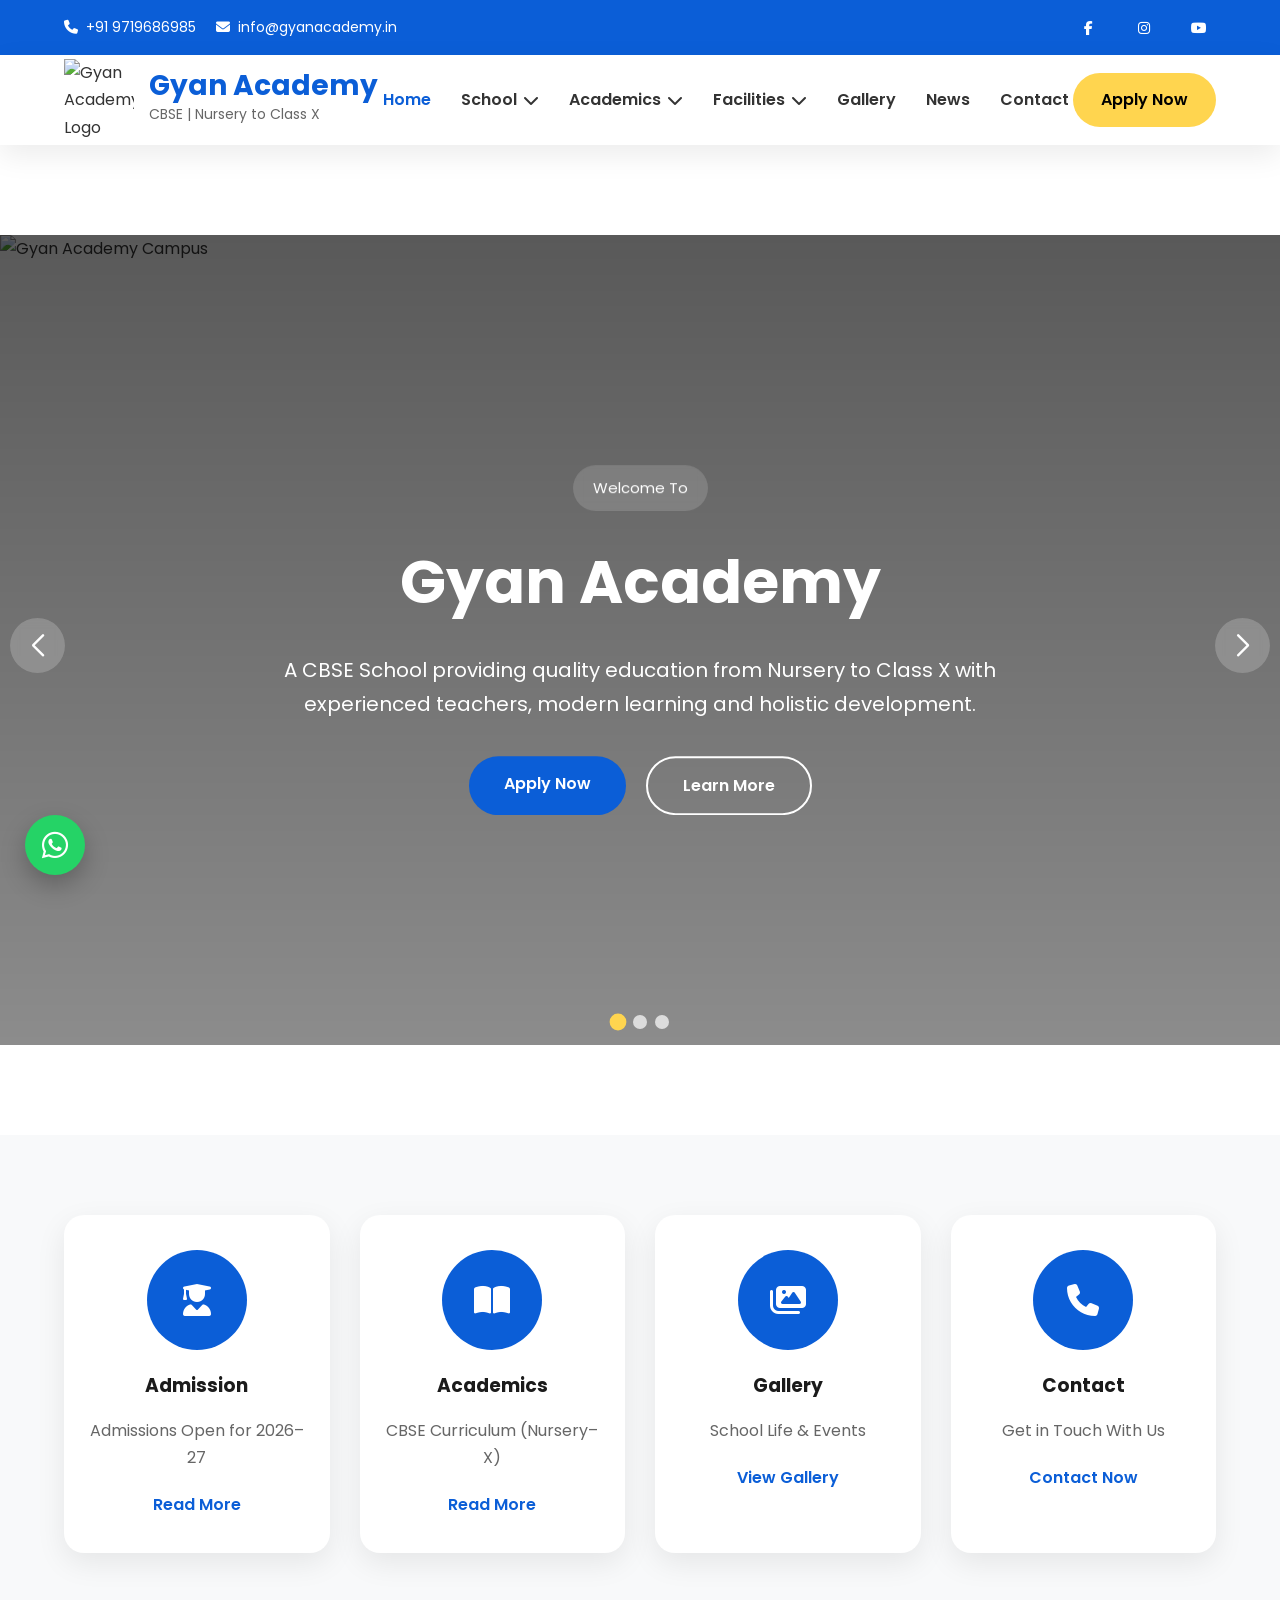
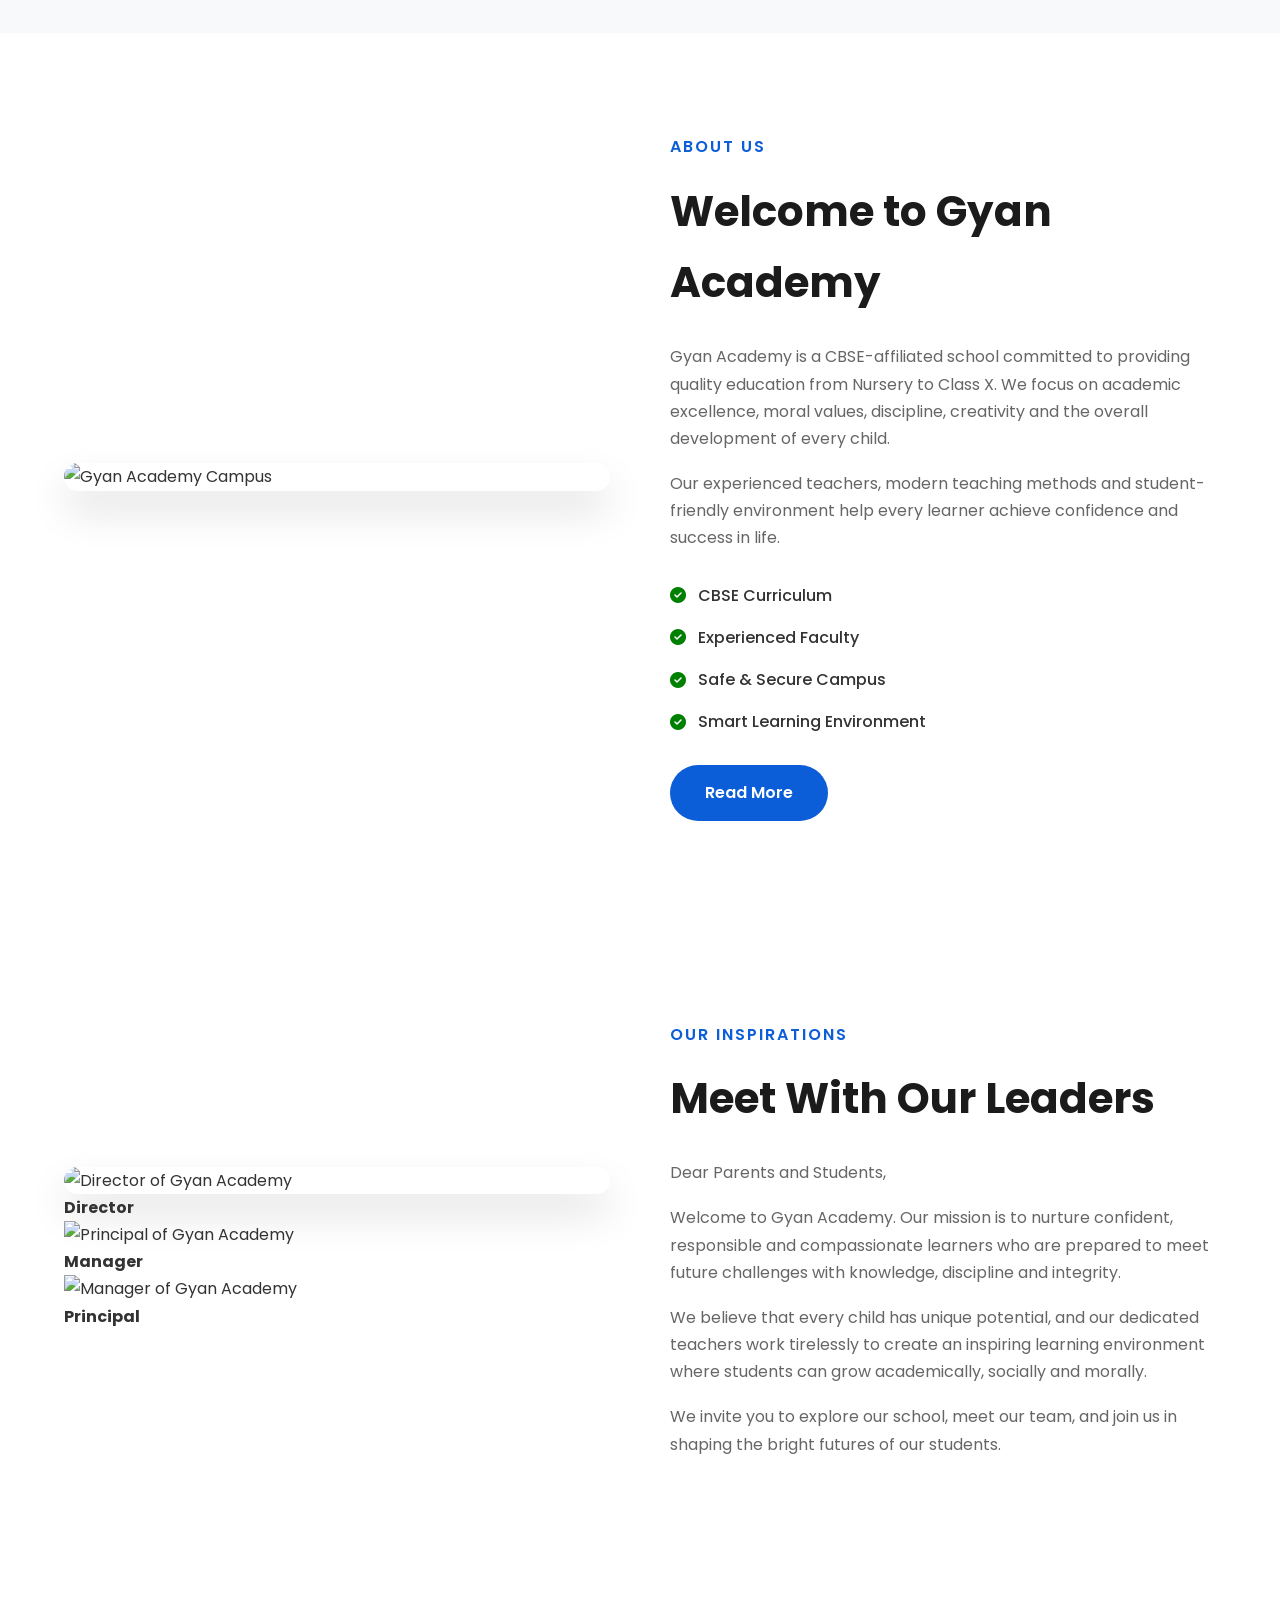
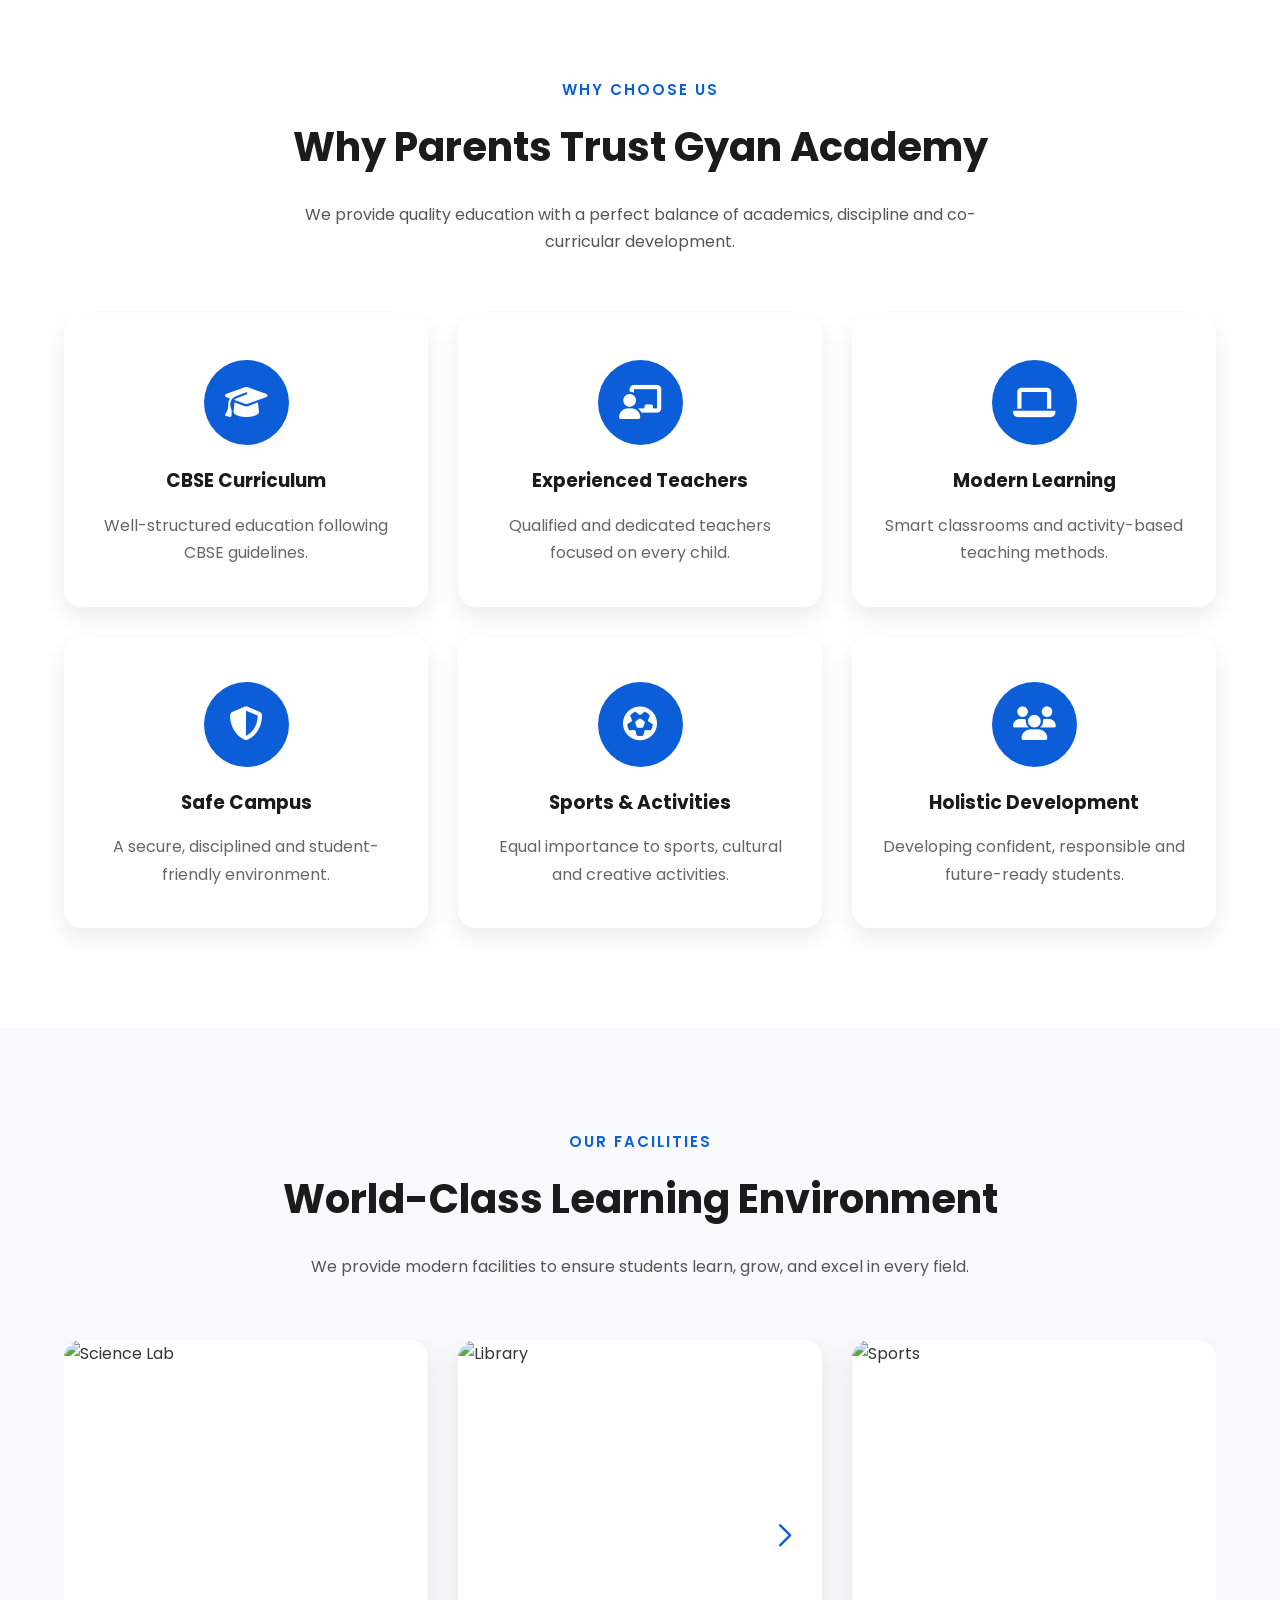
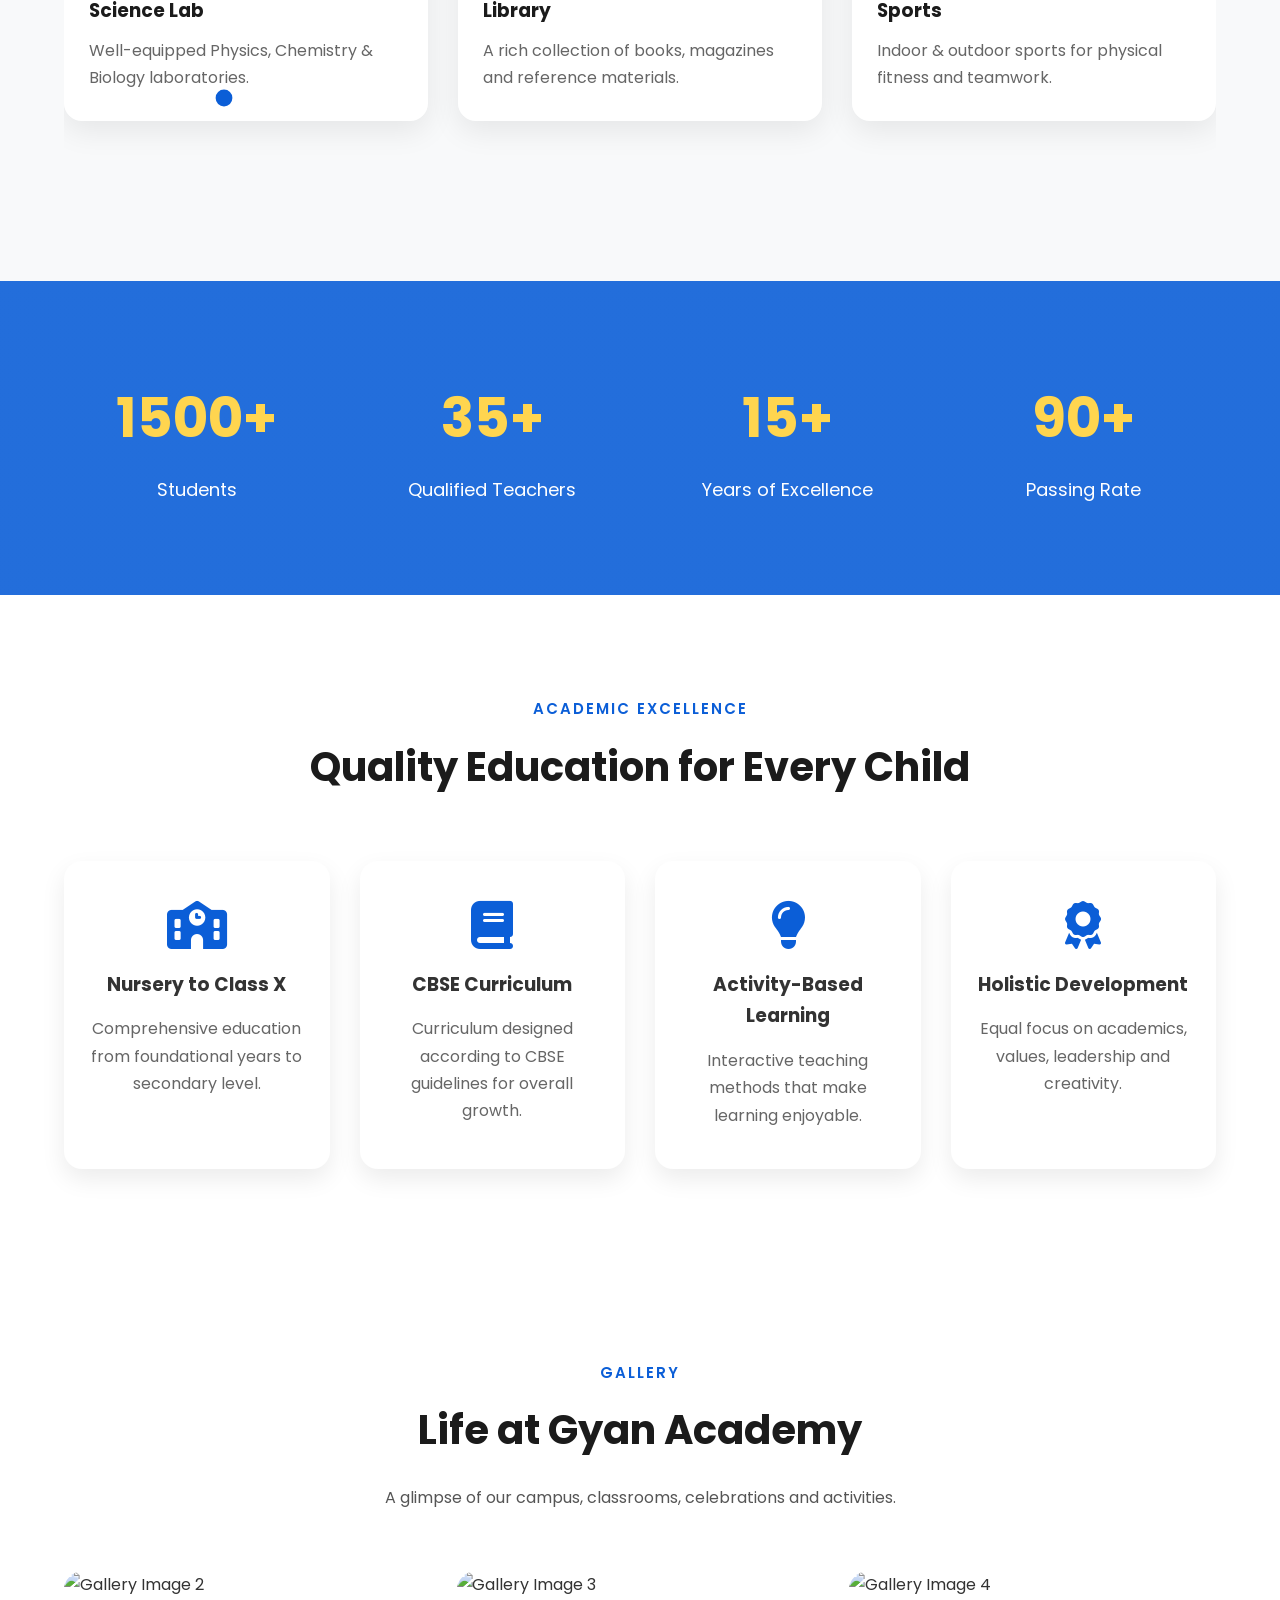
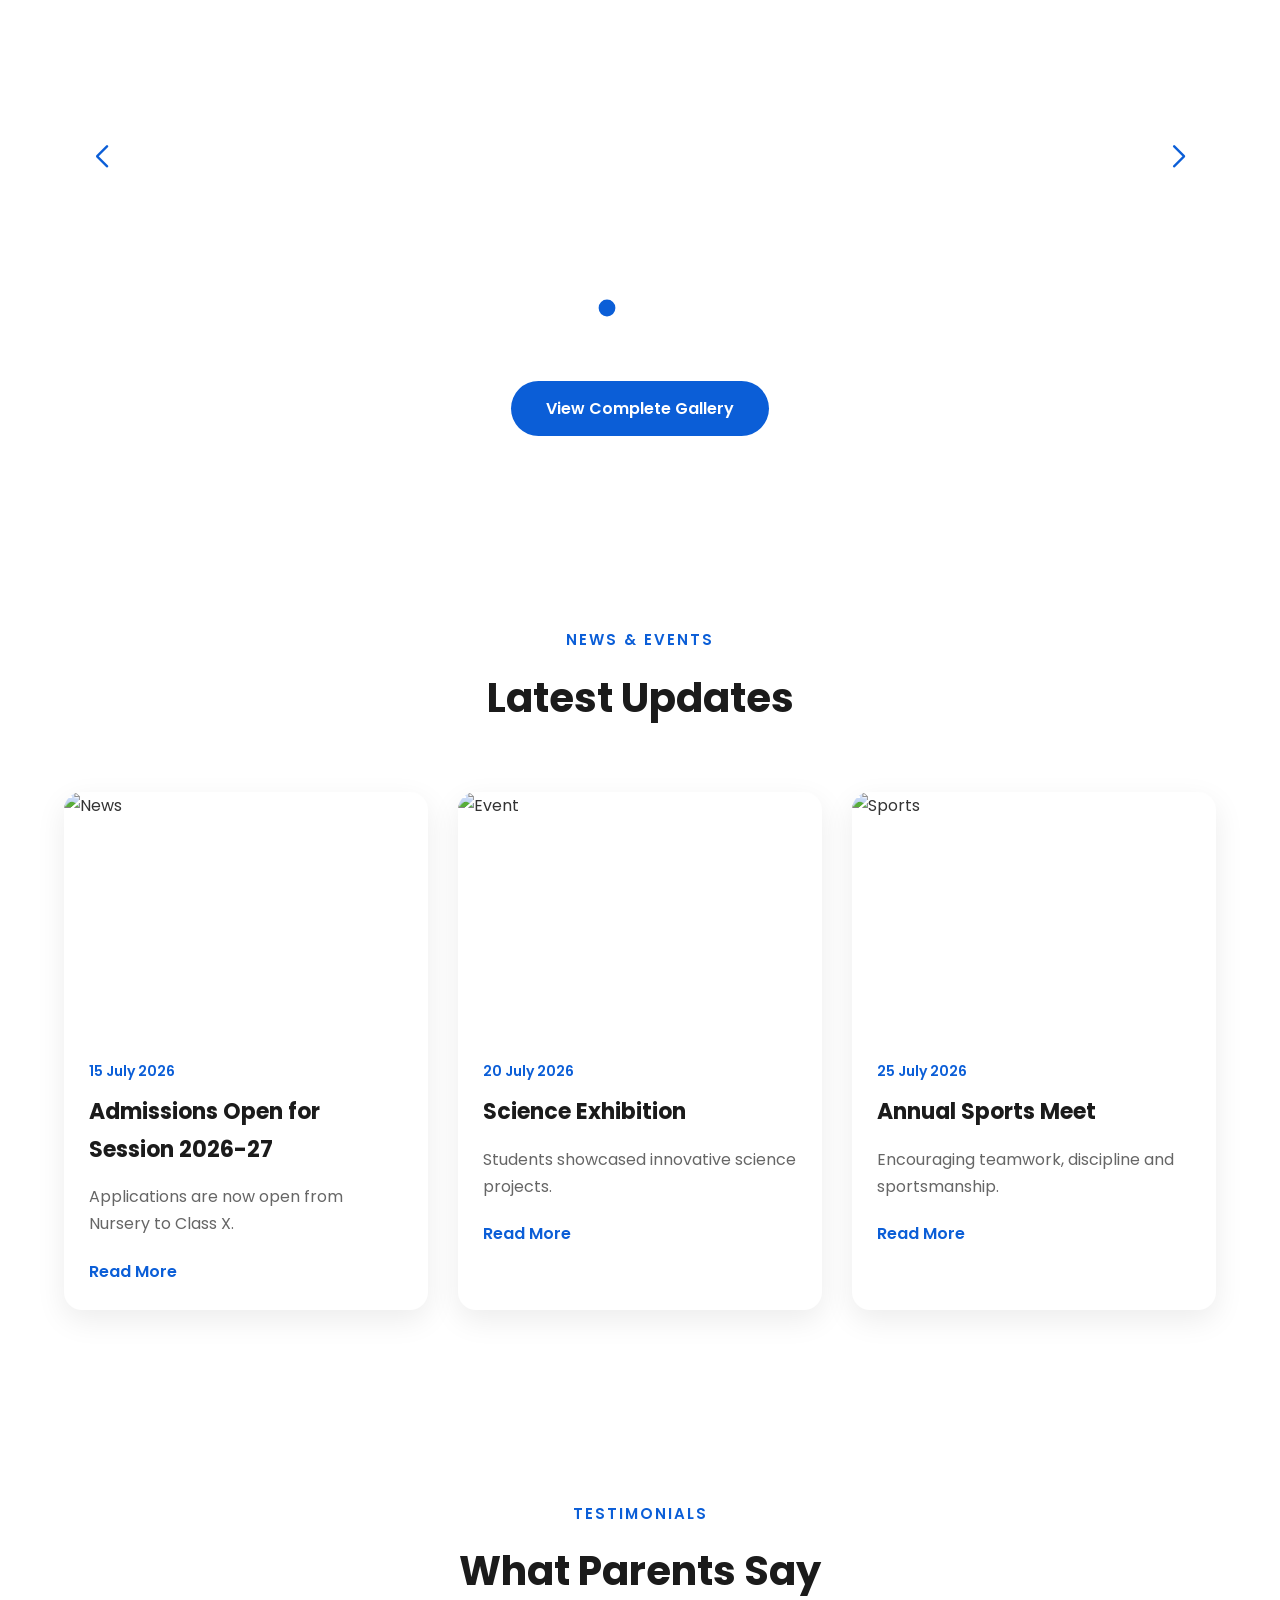
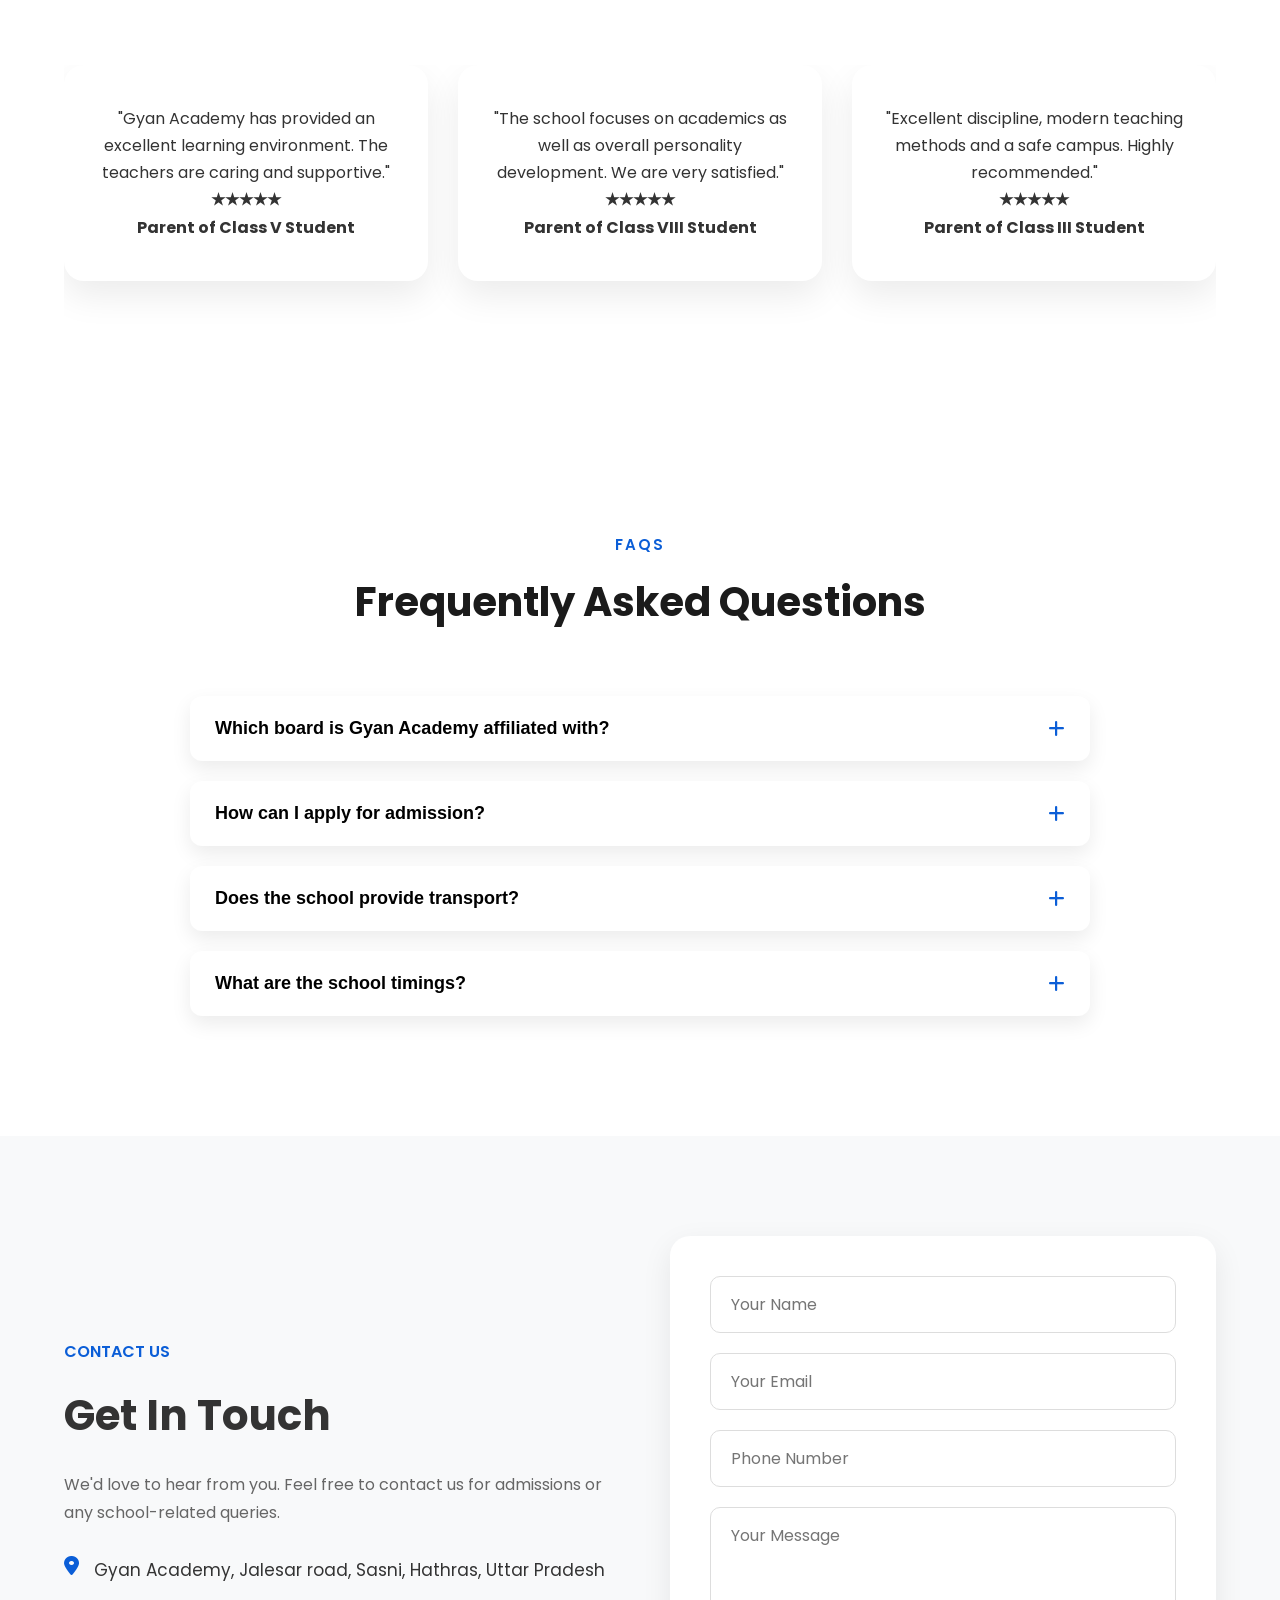
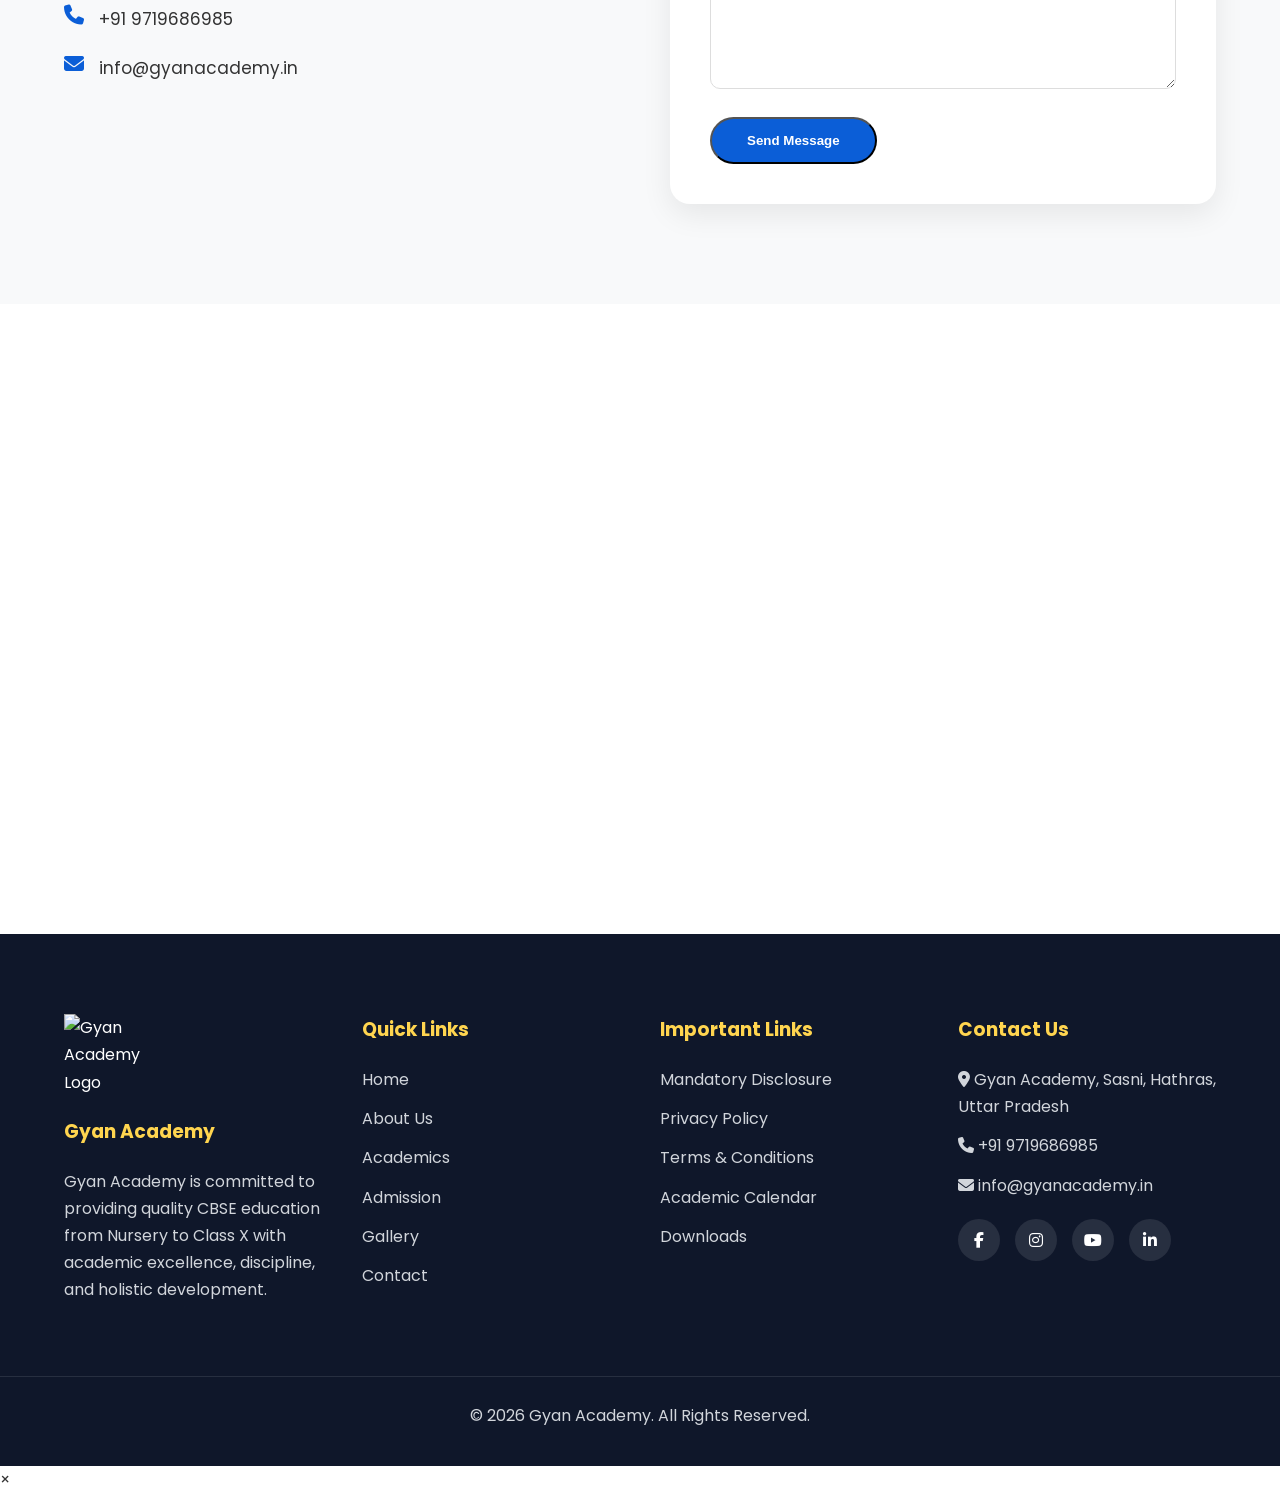
==== index.html @ e6a02c8e "Update index.html" ====
<!DOCTYPE html>
<html lang="en">

<head>
    <meta charset="UTF-8">
    <meta name="viewport" content="width=device-width, initial-scale=1.0">

    <title>Gyan Academy | CBSE School | Nursery to Class X</title>

    <meta name="description"
        content="Gyan Academy is a CBSE School offering quality education from Nursery to Class X with modern classrooms, experienced teachers, and holistic development.">

    <meta name="keywords"
        content="Gyan Academy, CBSE School, Nursery to X, School in Sasni, Best School">

    <link rel="icon" href="images/logo.png">

    <!-- Google Fonts -->
    <link href="https://fonts.googleapis.com/css2?family=Poppins:wght@300;400;500;600;700&display=swap"
        rel="stylesheet">

    <!-- Font Awesome -->
    <link rel="stylesheet"
        href="https://cdnjs.cloudflare.com/ajax/libs/font-awesome/6.7.2/css/all.min.css">

    <!-- Swiper -->
    <link rel="stylesheet"
        href="https://cdn.jsdelivr.net/npm/swiper@11/swiper-bundle.min.css">

    <!-- Main CSS -->
    <link rel="stylesheet" href="style.css">
</head>

<body>

    <!-- ================= TOP BAR ================= -->

    <div class="top-bar">

        <div class="container">

            <div class="top-left">

                <a href="tel:+919719686985">
                    <i class="fa-solid fa-phone"></i>
                    +91 9719686985
                </a>

                <a href="mailto:info@gyanacademy.in">
                    <i class="fa-solid fa-envelope"></i>
                    info@gyanacademy.in
                </a>

            </div>

            <div class="top-right">

                <a href="#"><i class="fab fa-facebook-f"></i></a>

                <a href="#"><i class="fab fa-instagram"></i></a>

                <a href="#"><i class="fab fa-youtube"></i></a>

            </div>

        </div>

    </div>

    <!-- ================= HEADER ================= -->

    <header class="header">

        <div class="container">

            <!-- Logo -->

            <a href="index.html" class="logo">

                <img src="images/logo.png" alt="Gyan Academy Logo">

                <div class="logo-text">

                    <h2>Gyan Academy</h2>

                    <span>CBSE | Nursery to Class X</span>

                </div>

            </a>

            <!-- Navigation -->

            <nav class="navbar">

                <ul class="nav-menu">

                    <li><a href="index.html" class="active">Home</a></li>

                    <li class="dropdown">

                        <a href="#">
                            School
                            <i class="fa-solid fa-chevron-down"></i>
                        </a>

                        <ul class="dropdown-menu">

                            <li><a href="school.html">About Us</a></li>

                            <li><a href="school.html#vision">Vision & Mission</a></li>

                            <li><a href="school.html#principal">Principal's Message</a></li>

                            <li><a href="school.html#mandatory">Mandatory Disclosure</a></li>

                        </ul>

                    </li>

                    <li class="dropdown">

                        <a href="#">
                            Academics
                            <i class="fa-solid fa-chevron-down"></i>
                        </a>

                        <ul class="dropdown-menu">

                            <li><a href="academics.html">Curriculum</a></li>

                            <li><a href="academics.html#classes">Classes</a></li>

                            <li><a href="academics.html#calendar">Academic Calendar</a></li>

                            <li><a href="academics.html#exam">Examinations</a></li>

                        </ul>

                    </li>

                    <li class="dropdown">

                        <a href="#">
                            Facilities
                            <i class="fa-solid fa-chevron-down"></i>
                        </a>

                        <ul class="dropdown-menu">

                            <li><a href="facilities.html#infrastructure">Infrastructure</a></li>

                            <li><a href="facilities.html#sports">Sports & Activities</a></li>

                            <li><a href="facilities.html#transport">Transport</a></li>

                            <li><a href="facilities.html#safety">Safety & Security</a></li>

                        </ul>

                    </li>

                    <li><a href="gallery.html">Gallery</a></li>

                    <li><a href="index.html#news">News</a></li>

                    <li><a href="contact.html">Contact</a></li>

                </ul>

            </nav>

            <!-- Right Side -->

            <div class="header-right">

                <a href="admission.html#admission-form" class="apply-btn">
                    Apply Now
                </a>

                <button class="menu-toggle">

                    <i class="fa-solid fa-bars"></i>

                </button>


        </div>

    </header>

    <!-- Mobile Menu starts in Part 2 -->
         <!-- ================= MOBILE MENU ================= -->

    <div class="mobile-menu">

        <ul>

            <li><a href="index.html">Home</a></li>

            <li class="mobile-dropdown">

                <button class="mobile-dropdown-btn">
                    School
                    <i class="fa-solid fa-chevron-down"></i>
                </button>

                <ul class="mobile-submenu">

                    <li><a href="school.html">About Us</a></li>

                    <li><a href="school.html#vision">Vision & Mission</a></li>

                    <li><a href="school.html#principal">Principal's Message</a></li>

                    <li><a href="school.html#mandatory">Mandatory Disclosure</a></li>

                </ul>

            </li>

            <li class="mobile-dropdown">

                <button class="mobile-dropdown-btn">
                    Academics
                    <i class="fa-solid fa-chevron-down"></i>
                </button>

                <ul class="mobile-submenu">

                    <li><a href="academics.html">Curriculum</a></li>

                    <li><a href="academics.html#classes">Classes</a></li>

                    <li><a href="academics.html#calendar">Academic Calendar</a></li>

                    <li><a href="academics.html#exam">Examinations</a></li>

                </ul>

            </li>

            <li class="mobile-dropdown">

                        <button class="mobile-dropdown-btn">
                            Facilities
                            <i class="fa-solid fa-chevron-down"></i>
                        </button>

                        <ul class="mobile-submenu">

                            <li><a href="facilities.html#infrastructure">Infrastructure</a></li>

                            <li><a href="facilities.html#sports">Sports & Activities</a></li>

                            <li><a href="facilities.html#transport">Transport</a></li>

                            <li><a href="facilities.html#safety">Safety & Security</a></li>

                        </ul>

                    </li>

            <li><a href="gallery.html">Gallery</a></li>

            <li><a href="index.html#news">News & Events</a></li>

            <li><a href="contact.html">Contact</a></li>

            <li>
                <a href="admission.html#admission-form" class="mobile-apply-btn">
                    Apply Now
                </a>
            </li>

        </ul>

    </div>

    <!-- ================= HERO SECTION ================= -->

    <section class="hero">

        <div class="swiper heroSwiper">

            <div class="swiper-wrapper">

                <!-- Slide 1 -->

                <div class="swiper-slide">

                    <img src="images/facility4.jpg" alt="Gyan Academy Campus">

                    <div class="hero-overlay"></div>

                    <div class="hero-content">

                        <span>Welcome To</span>

                        <h1>Gyan Academy</h1>

                        <p>
                            A CBSE School providing quality education from
                            Nursery to Class X with experienced teachers,
                            modern learning and holistic development.
                        </p>

                        <div class="hero-buttons">

                            <a href="admission.html#admission-form" class="btn">
                                Apply Now
                            </a>

                            <a href="school.html" class="btn btn-outline">
                                Learn More
                            </a>

                        </div>

                    </div>

                </div>

                <!-- Slide 2 -->

                <div class="swiper-slide">

                    <img src="images/image11.jpg" alt="Students">

                    <div class="hero-overlay"></div>

                    <div class="hero-content">

                        <span>Admissions Open</span>

                        <h1>Nursery to Class X</h1>

                        <p>
                            Inspiring young minds through innovation,
                            discipline, creativity and academic excellence.
                        </p>

                        <div class="hero-buttons">

                            <a href="admission.html#admission-form" class="btn">
                                Apply Online
                            </a>

                            <a href="contact.html" class="btn btn-outline">
                                Contact Us
                            </a>

                        </div>

                    </div>

                </div>

                <!-- Slide 3 -->

                <div class="swiper-slide">

                    <img src="images/image25.jpg" alt="School Activities">

                    <div class="hero-overlay"></div>

                    <div class="hero-content">

                        <span>Building Bright Futures</span>

                        <h1>Learn • Grow • Achieve</h1>

                        <p>
                            Preparing students with knowledge, confidence,
                            discipline and leadership for tomorrow.
                        </p>

                        <div class="hero-buttons">

                            <a href="gallery.html" class="btn">
                                View Gallery
                            </a>

                            <a href="academics.html" class="btn btn-outline">
                                Academics
                            </a>

                        </div>

                    </div>

                </div>

            </div>

            <div class="swiper-pagination"></div>

            <div class="swiper-button-next"></div>

            <div class="swiper-button-prev"></div>

        </div>
        
        <div class="scroll-indicator">

        <span></span>

        </div>


    </section>

    <!-- ================= QUICK LINKS ================= -->

    <section class="quick-links">

        <div class="container">

            <div class="quick-card">

                <i class="fa-solid fa-user-graduate"></i>

                <h3>Admission</h3>

                <p>Admissions Open for 2026–27</p>

                <a href="admission.html">Read More</a>

            </div>

            <div class="quick-card">

                <i class="fa-solid fa-book-open"></i>

                <h3>Academics</h3>

                <p>CBSE Curriculum (Nursery–X)</p>

                <a href="academics.html">Read More</a>

            </div>

            <div class="quick-card">

                <i class="fa-solid fa-images"></i>

                <h3>Gallery</h3>

                <p>School Life & Events</p>

                <a href="gallery.html">View Gallery</a>

            </div>

            <div class="quick-card">

                <i class="fa-solid fa-phone"></i>

                <h3>Contact</h3>

                <p>Get in Touch With Us</p>

                <a href="contact.html">Contact Now</a>

            </div>

        </div>

    </section>

        <!-- ================= ABOUT GYAN ACADEMY ================= -->

    <section class="about-section">

        <div class="container">

            <div class="about-image">

                <img src="images/image3.jpg" alt="Gyan Academy Campus">

            </div>

            <div class="about-content">

                <span class="section-subtitle">About Us</span>

                <h2>Welcome to Gyan Academy</h2>

                <p>
                    Gyan Academy is a CBSE-affiliated school committed to providing
                    quality education from Nursery to Class X. We focus on academic
                    excellence, moral values, discipline, creativity and the overall
                    development of every child.
                </p>

                <p>
                    Our experienced teachers, modern teaching methods and student-friendly
                    environment help every learner achieve confidence and success in life.
                </p>

                <ul class="about-list">

                    <li><i class="fa-solid fa-circle-check"></i> CBSE Curriculum</li>

                    <li><i class="fa-solid fa-circle-check"></i> Experienced Faculty</li>

                    <li><i class="fa-solid fa-circle-check"></i> Safe & Secure Campus</li>

                    <li><i class="fa-solid fa-circle-check"></i> Smart Learning Environment</li>

                </ul>

                <a href="about.html" class="btn">
                    Read More
                </a>

            </div>

        </div>

    </section>


    <!-- ================= DIRECTOR'S MESSAGE ================= -->

    <section class="inspirations-section">

        <div class="container">

            <div class="inspirations-grid">

            <div class="inspirations-image">

                <img src="images/staff/director.jpg" alt="Director of Gyan Academy">
                <strong>Director</strong>
            </div>

            <div class="manager-image">
                <img src="images/staff/principal.jpg" alt="Principal of Gyan Academy">
            <strong>Manager</strong>
            </div>

            <div class="principal-image">
                <img src="images/staff/manager.jpg" alt="Manager of Gyan Academy">
            <strong>Principal</strong>
            </div>
            </div>

            <div class="inspirations-content">

                <span class="section-subtitle">
                    Our Inspirations
                </span>

                <h2>Meet With Our Leaders</h2>

                <p>
                    Dear Parents and Students,
                </p>

                <p>
                    Welcome to Gyan Academy. Our mission is to nurture confident,
                    responsible and compassionate learners who are prepared to meet
                    future challenges with knowledge, discipline and integrity.
                </p>

                <p>
                    We believe that every child has unique potential, and our dedicated
                    teachers work tirelessly to create an inspiring learning environment
                    where students can grow academically, socially and morally.
                </p>

                <p>
                    We invite you to explore our school, meet our team, and join us in
                    shaping the bright futures of our students.
                </p>

                
            </div>

        </div>

    </section>


    <!-- ================= WHY CHOOSE US ================= -->

    <section class="why-section">

        <div class="container">

            <div class="section-title">

                <span>Why Choose Us</span>

                <h2>Why Parents Trust Gyan Academy</h2>

                <p>
                    We provide quality education with a perfect balance of academics,
                    discipline and co-curricular development.
                </p>

            </div>

            <div class="why-grid">

                <div class="why-card">

                    <i class="fa-solid fa-graduation-cap"></i>

                    <h3>CBSE Curriculum</h3>

                    <p>
                        Well-structured education following CBSE guidelines.
                    </p>

                </div>

                <div class="why-card">

                    <i class="fa-solid fa-chalkboard-user"></i>

                    <h3>Experienced Teachers</h3>

                    <p>
                        Qualified and dedicated teachers focused on every child.
                    </p>

                </div>

                <div class="why-card">

                    <i class="fa-solid fa-laptop"></i>

                    <h3>Modern Learning</h3>

                    <p>
                        Smart classrooms and activity-based teaching methods.
                    </p>

                </div>

                <div class="why-card">

                    <i class="fa-solid fa-shield-halved"></i>

                    <h3>Safe Campus</h3>

                    <p>
                        A secure, disciplined and student-friendly environment.
                    </p>

                </div>

                <div class="why-card">

                    <i class="fa-solid fa-futbol"></i>

                    <h3>Sports & Activities</h3>

                    <p>
                        Equal importance to sports, cultural and creative activities.
                    </p>

                </div>

                <div class="why-card">

                    <i class="fa-solid fa-users"></i>

                    <h3>Holistic Development</h3>

                    <p>
                        Developing confident, responsible and future-ready students.
                    </p>

                </div>

            </div>

        </div>

    </section>

    <!-- ================= OUR FACILITIES ================= -->

<section class="facilities" id="facilities">

    <div class="container">

        <div class="section-title">

            <span>Our Facilities</span>

            <h2>World-Class Learning Environment</h2>

            <p>
                We provide modern facilities to ensure students learn, grow,
                and excel in every field.
            </p>

        </div>

        <div class="swiper facilitiesSwiper">
            <div class="swiper-wrapper">

            <div class="swiper-slide">

            <div class="facility-card">

                <img src="images/computer-lab.png" alt="Computer Lab">

                <h3>Computer Lab</h3>

                <p>Modern computer lab with internet-enabled systems.</p>
            </div>

            </div>

            <div class="swiper-slide">

            <div class="facility-card">

                <img src="images/campus2.jpg" alt="Science Lab">

                <h3>Science Lab</h3>

                <p>Well-equipped Physics, Chemistry & Biology laboratories.</p>
            </div>

            </div>

            <div class="swiper-slide">

            <div class="facility-card">

                <img src="images/library.png" alt="Library">

                <h3>Library</h3>

                <p>A rich collection of books, magazines and reference materials.</p>

            </div>

            </div>

            <div class="swiper-slide">

            <div class="facility-card">

                <img src="images/image13.jpg" alt="Sports">

                <h3>Sports</h3>

                <p>Indoor & outdoor sports for physical fitness and teamwork.</p>
            </div>

            </div>

            <div class="swiper-slide">

            <div class="facility-card">

                <img src="images/transport.jpg" alt="Transport">

                <h3>Transport</h3>

                <p>Safe and reliable transport facility for students.</p>
            </div>

            </div>

    <div class="swiper-pagination"></div>

    <div class="swiper-button-next"></div>

    <div class="swiper-button-prev"></div>

  </div>

        </div>

    </div>

</section>


<!-- ================= ACHIEVEMENTS ================= -->

<section class="counter-section">

    <div class="container">

        <div class="counter-box">

            <h2 class="counter" data-target="1500">1500</h2>

            <p>Students</p>

        </div>

        <div class="counter-box">

            <h2 class="counter" data-target="35">35</h2>

            <p>Qualified Teachers</p>

        </div>

        <div class="counter-box">

            <h2 class="counter" data-target="15">15</h2>

            <p>Years of Excellence</p>

        </div>

        <div class="counter-box">

            <h2 class="counter" data-target="90">90</h2>

            <p>Passing Rate</p>

        </div>

    </div>

</section>


<!-- ================= ACADEMIC EXCELLENCE ================= -->

<section class="academics-home">

    <div class="container">

        <div class="section-title">

            <span>Academic Excellence</span>

            <h2>Quality Education for Every Child</h2>

        </div>

        <div class="academic-grid">

            <div class="academic-card">

                <i class="fa-solid fa-school"></i>

                <h3>Nursery to Class X</h3>

                <p>
                    Comprehensive education from foundational years to secondary level.
                </p>

            </div>

            <div class="academic-card">

                <i class="fa-solid fa-book"></i>

                <h3>CBSE Curriculum</h3>

                <p>
                    Curriculum designed according to CBSE guidelines for overall growth.
                </p>

            </div>

            <div class="academic-card">

                <i class="fa-solid fa-lightbulb"></i>

                <h3>Activity-Based Learning</h3>

                <p>
                    Interactive teaching methods that make learning enjoyable.
                </p>

            </div>

            <div class="academic-card">

                <i class="fa-solid fa-award"></i>

                <h3>Holistic Development</h3>

                <p>
                    Equal focus on academics, values, leadership and creativity.
                </p>

            </div>

        </div>

    </div>

</section>

<!-- ================= GALLERY ================= -->

<section class="gallery-section">

    <div class="container">

        <div class="section-title">

            <span>Gallery</span>

            <h2>Life at Gyan Academy</h2>

            <p>
                A glimpse of our campus, classrooms, celebrations and activities.
            </p>

        </div>

        <div class="swiper gallerySwiper">

        <div class="swiper-wrapper">

            <div class="swiper-slide">
            <div class="gallery-item">
                <img src="images/gallery1.jpg" alt="Gallery Image 1">
            </div>
            </div>

            <div class="swiper-slide">
            <div class="gallery-item">
                <img src="images/event1.jpg" alt="Gallery Image 2">
            </div>
            </div>

            <div class="swiper-slide">
            <div class="gallery-item">
                <img src="images/image28.jpg" alt="Gallery Image 3">
            </div>
            </div>

            <div class="swiper-slide">
            <div class="gallery-item">
                <img src="images/sports2.jpg" alt="Gallery Image 4">
            </div>
            </div>

            <div class="swiper-slide">
            <div class="gallery-item">
                <img src="images/trip4.jpg" alt="Gallery Image 5">
            </div>
            </div>

            <div class="swiper-slide">
            <div class="gallery-item">
                <img src="images/campus1.jpg" alt="Gallery Image 6">
            </div>
            </div>

        </div>

        <div class="swiper-pagination"></div>

        <div class="swiper-button-next"></div>

        <div class="swiper-button-prev"></div>

        </div>

        <div class="section-btn">

            <a href="gallery.html" class="btn">
                View Complete Gallery
            </a>

        </div>

    </div>

</section>


<!-- ================= NEWS & EVENTS ================= -->

<section class="news-section">

    <div class="container">

        <div class="section-title">

            <span>News & Events</span>

            <h2>Latest Updates</h2>

        </div>

        <div class="news-grid">

            <div class="news-card">

                <img src="images/news/news1.jpg" alt="News">

                <div class="news-content">

                    <span>15 July 2026</span>

                    <h3>Admissions Open for Session 2026-27</h3>

                    <p>
                        Applications are now open from Nursery to Class X.
                    </p>

                    <a href="news.html">Read More</a>

                </div>

            </div>

            <div class="news-card">

                <img src="images/news/news2.jpg" alt="Event">

                <div class="news-content">

                    <span>20 July 2026</span>

                    <h3>Science Exhibition</h3>

                    <p>
                        Students showcased innovative science projects.
                    </p>

                    <a href="news.html">Read More</a>

                </div>

            </div>

            <div class="news-card">

                <img src="images/news/news3.jpg" alt="Sports">

                <div class="news-content">

                    <span>25 July 2026</span>

                    <h3>Annual Sports Meet</h3>

                    <p>
                        Encouraging teamwork, discipline and sportsmanship.
                    </p>

                    <a href="news.html">Read More</a>

                </div>

            </div>

        </div>

    </div>

</section>


<!-- ================= TESTIMONIALS ================= -->

<section class="testimonial-section">

    <div class="container">

        <div class="section-title">

            <span>Testimonials</span>

            <h2>What Parents Say</h2>

        </div>

        <div class="swiper testimonialSwiper">
            <div class="swiper-wrapper">
            
            <div class="swiper-slide">
            <div class="testimonial-card">

                <p>
                    "Gyan Academy has provided an excellent learning environment.
                    The teachers are caring and supportive."
                </p>

                <h4>★★★★★</h4>

                <strong>Parent of Class V Student</strong>
            </div>
            </div>

            <div class="swiper-slide">
            <div class="testimonial-card">
 
                <p>
                    "The school focuses on academics as well as overall personality
                    development. We are very satisfied."
                </p>

                <h4>★★★★★</h4>

                <strong>Parent of Class VIII Student</strong>
            </div>
            </div>
            
            <div class="swiper-slide">
            <div class="testimonial-card">

                <p>
                    "Excellent discipline, modern teaching methods and a safe campus.
                    Highly recommended."
                </p>

                <h4>★★★★★</h4>

                <strong>Parent of Class III Student</strong>
            </div>
            </div>
            <div class="swiper-pagination"></div>
        </div>

    </div>

</section>

<!-- ================= FAQ ================= -->

<section class="faq-section">

    <div class="container">

        <div class="section-title">

            <span>FAQs</span>

            <h2>Frequently Asked Questions</h2>

        </div>

        <div class="faq-container">

            <div class="faq-item">

                <button class="faq-question">
                    Which board is Gyan Academy affiliated with?
                    <i class="fa-solid fa-plus"></i>
                </button>

                <div class="faq-answer">

                    <p>
                        Gyan Academy follows the CBSE curriculum and provides
                        quality education from Nursery to Class X.
                    </p>

                </div>

            </div>

            <div class="faq-item">

                <button class="faq-question">
                    How can I apply for admission?
                    <i class="fa-solid fa-plus"></i>
                </button>

                <div class="faq-answer">

                    <p>
                        You can apply online through our Admission page or
                        visit the school office during working hours.
                    </p>

                </div>

            </div>

            <div class="faq-item">

                <button class="faq-question">
                    Does the school provide transport?
                    <i class="fa-solid fa-plus"></i>
                </button>

                <div class="faq-answer">

                    <p>
                        Yes, transport facilities are available on selected routes.
                    </p>

                </div>

            </div>

            <div class="faq-item">

                <button class="faq-question">
                    What are the school timings?
                    <i class="fa-solid fa-plus"></i>
                </button>

                <div class="faq-answer">

                    <p>
                        School timings vary by class. Please contact the school
                        office for detailed information.
                    </p>

                </div>

            </div>

        </div>

    </div>

</section>


<!-- ================= CONTACT ================= -->

<section class="contact-home">

    <div class="container">

        <div class="contact-info">

            <span>Contact Us</span>

            <h2>Get In Touch</h2>

            <p>
                We'd love to hear from you. Feel free to contact us for
                admissions or any school-related queries.
            </p>

            <ul>

                <li>
                    <i class="fa-solid fa-location-dot"></i>
                    Gyan Academy, Jalesar road, Sasni, Hathras, Uttar Pradesh
                </li>

                <li>
                    <i class="fa-solid fa-phone"></i>
                    +91 9719686985
                </li>

                <li>
                    <i class="fa-solid fa-envelope"></i>
                    info@gyanacademy.in
                </li>

            </ul>

        </div>

        <div class="contact-form">

            <form>

                <input type="text"
                    placeholder="Your Name"
                    required>

                <input type="email"
                    placeholder="Your Email"
                    required>

                <input type="tel"
                    placeholder="Phone Number"
                    required>

                <textarea
                    rows="6"
                    placeholder="Your Message"
                    required></textarea>

                <button type="submit" class="btn">

                    Send Message

                </button>

            </form>

        </div>

    </div>

</section>


<!-- ================= GOOGLE MAP ================= -->

<section class="map-section">

    <iframe
        src="https://www.google.com/maps?q=Gyan%20Academy,Sasni,Hathras,Uttar%20Pradesh&output=embed"
        width="100%"
        height="450"
        style="border:0;"
        allowfullscreen=""
        loading="lazy">
    </iframe>

</section>

    <!-- ================= FOOTER ================= -->

    <footer class="footer">

        <div class="container">

            <div class="footer-grid">

                <!-- About -->

                <div class="footer-col">

                    <img src="images/logo.png" alt="Gyan Academy Logo" class="footer-logo">

                    <h3>Gyan Academy</h3>

                    <p>
                        Gyan Academy is committed to providing quality CBSE education
                        from Nursery to Class X with academic excellence, discipline,
                        and holistic development.
                    </p>

                </div>

                <!-- Quick Links -->

                <div class="footer-col">

                    <h3>Quick Links</h3>

                    <ul>

                        <li><a href="index.html">Home</a></li>

                        <li><a href="about.html">About Us</a></li>

                        <li><a href="academics.html">Academics</a></li>

                        <li><a href="admission.html">Admission</a></li>

                        <li><a href="gallery.html">Gallery</a></li>

                        <li><a href="contact.html">Contact</a></li>

                    </ul>

                </div>

                <!-- Important Links -->

                <div class="footer-col">

                    <h3>Important Links</h3>

                    <ul>

                        <li><a href="#">Mandatory Disclosure</a></li>

                        <li><a href="#">Privacy Policy</a></li>

                        <li><a href="#">Terms & Conditions</a></li>

                        <li><a href="#">Academic Calendar</a></li>

                        <li><a href="#">Downloads</a></li>

                    </ul>

                </div>

                <!-- Contact -->

                <div class="footer-col">

                    <h3>Contact Us</h3>

                    <p>
                        <i class="fa-solid fa-location-dot"></i>
                        Gyan Academy, Sasni, Hathras, Uttar Pradesh
                    </p>

                    <p>
                        <i class="fa-solid fa-phone"></i>
                        +91 9719686985
                    </p>

                    <p>
                        <i class="fa-solid fa-envelope"></i>
                        info@gyanacademy.in
                    </p>

                    <div class="social-icons">

                        <a href="#"><i class="fab fa-facebook-f"></i></a>

                        <a href="#"><i class="fab fa-instagram"></i></a>

                        <a href="#"><i class="fab fa-youtube"></i></a>

                        <a href="#"><i class="fab fa-linkedin-in"></i></a>

                    </div>

                </div>

            </div>

        </div>

        <div class="footer-bottom">

            <p>
                © 2026 Gyan Academy. All Rights Reserved.
            </p>

        </div>

    </footer>


    <!-- ================= BACK TO TOP ================= -->

    <button id="backToTop" aria-label="Back to Top">
        <i class="fa-solid fa-arrow-up"></i>
    </button>


    <!-- ================= WHATSAPP BUTTON ================= -->

    <a href="https://wa.me/919719686985"
       class="whatsapp-btn"
       target="_blank"
       aria-label="Chat on WhatsApp">

        <i class="fab fa-whatsapp"></i>

    </a>

<div id="admissionPopup" class="admission-popup">

    <div class="admission-box">

        <span class="close-popup">&times;</span>

        <h2>Online Admission Form</h2>

        <form action="https://script.google.com/macros/s/AKfycbyZIb7h7AWMY3K2O0dKD5T82PJm1D__c0gmJs1zmftN4y4mGC2nI2NL8KjrTsqUuBna-w/exec" method="POST">

            <input type="text" name="name" placeholder="Student Name" required>

            <input type="date" name="dob" required>

            <select name="grade" required>

                <option value="">Select Class</option>

                <option>Nursery</option>
                <option>LKG</option>
                <option>UKG</option>
                <option>I</option>
                <option>II</option>
                <option>III</option>
                <option>IV</option>
                <option>V</option>
                <option>VI</option>
                <option>VII</option>
                <option>VIII</option>
                <option>IX</option>
                <option>X</option>

            </select>

            <input type="text" name="father_name" placeholder="Father's Name" required>

            <input type="text" name="mother_name" placeholder="Mother's Name" required>

            <input type="email" name="email" placeholder="Email Address" required>

            <input type="tel" name="phone" placeholder="Phone Number" required>

            <textarea name="address" placeholder="Complete Address"></textarea>

            <div class="gender-group">

                <label class="gender-title">Gender</label>

                <label class="gender-option">
                    <input type="radio" name="gender" value="Male" required>
                    <span>Male</span>
                </label>

                <label class="gender-option">
                    <input type="radio" name="gender" value="Female">
                    <span>Female</span>
                </label>

            </div>

            <button type="submit" class="submit-btn">

                Submit Application

            </button>

        </form>

    </div>

</div>

    <!-- ================= SWIPER JS ================= -->

    <script src="https://cdn.jsdelivr.net/npm/swiper@11/swiper-bundle.min.js"></script>

    <!-- ================= MAIN JAVASCRIPT ================= -->

    <script src="script.js"></script>

</body>

</html>
---- style.css ----
/* =========================================
   GYAN ACADEMY V2
   STYLE.CSS - PART 1
========================================= */

/* Google Font */
@import url('https://fonts.googleapis.com/css2?family=Poppins:wght@300;400;500;600;700;800&display=swap');

/* ---------- RESET ---------- */

*{
    margin:0;
    padding:0;
    box-sizing:border-box;
}

html{
    scroll-behavior:smooth;
}

body{
    font-family:'Poppins',sans-serif;
    background:#ffffff;
    color:#333;
    line-height:1.7;
    overflow-x:hidden;
}

/* ---------- VARIABLES ---------- */

:root{

    --primary:#0B5ED7;
    --secondary:#FFD54F;
    --dark:#1b1b1b;
    --light:#ffffff;
    --gray:#f5f5f5;
    --text:#555;
    --shadow:0 10px 30px rgba(0,0,0,.08);
    --transition:.35s ease;

}

/* ---------- CONTAINER ---------- */

.container{

    width:90%;
    max-width:1250px;
    margin:auto;

}

/* ---------- IMAGES ---------- */

img{

    width:100%;
    display:block;

}

/* ---------- LINKS ---------- */

a{

    text-decoration:none;
    color:inherit;

}

ul{

    list-style:none;

}

/* ---------- SECTION ---------- */

section{

    padding:90px 0;

}

/* ---------- TITLES ---------- */

.section-title{

    text-align:center;
    margin-bottom:60px;

}

.section-title span{

    color:var(--primary);
    font-size:15px;
    font-weight:600;
    text-transform:uppercase;
    letter-spacing:2px;

}

.section-title h2{

    margin-top:10px;
    font-size:40px;
    color:var(--dark);

}

.section-title p{

    max-width:700px;
    margin:20px auto 0;
    color:var(--text);

}

/* ---------- BUTTON ---------- */

.btn{

    display:inline-block;
    background:var(--primary);
    color:#fff;
    padding:14px 35px;
    border-radius:50px;
    font-weight:600;
    transition:var(--transition);

}

.btn:hover{

    background:var(--secondary);
    color:#000;
    transform:translateY(-3px);

}

.btn-outline{

    background:transparent;
    border:2px solid #fff;
    color:#fff;

}

.btn-outline:hover{

    background:#fff;
    color:var(--primary);

}

/* =========================================
   TOP BAR
========================================= */

.top-bar{

    background:var(--primary);
    color:#fff;
    font-size:14px;
    padding:10px 0;

}

.top-bar .container{

    display:flex;
    justify-content:space-between;
    align-items:center;
    flex-wrap:wrap;

}

.top-left,
.top-right{

    display:flex;
    align-items:center;
    gap:20px;

}

.top-left a{

    display:flex;
    align-items:center;
    gap:8px;

}

.top-right a{

    width:35px;
    height:35px;
    display:flex;
    justify-content:center;
    align-items:center;
    border-radius:50%;
    transition:.3s;

}

.top-right a:hover{

    background:rgba(255,255,255,.15);

}

/* =========================================
   HEADER
========================================= */

.header{

    position:sticky;
    top:0;
    z-index:999;
    background:#fff;
    box-shadow:var(--shadow);

}

.header .container{

    display:flex;
    justify-content:space-between;
    align-items:center;
    height:90px;

}

/* ---------- LOGO ---------- */

.logo{

    display:flex;
    align-items:center;
    gap:15px;

}

.logo img{

    width:70px;

}

.logo-text h2{

    color:var(--primary);
    font-size:28px;
    line-height:1;

}

.logo-text span{

    color:#666;
    font-size:14px;

}

/* =========================================
   NAVIGATION
========================================= */

.nav-menu{

    display:flex;
    align-items:center;
    gap:30px;

}

.nav-menu>li{

    position:relative;

}

.nav-menu>li>a{

    display:flex;
    align-items:center;
    gap:6px;
    padding:35px 0;
    font-weight:600;
    transition:.3s;

}

.nav-menu>li>a:hover,
.nav-menu>li>a.active{

    color:var(--primary);

}

/* ---------- DROPDOWN ---------- */

.dropdown-menu{

    position:absolute;
    top:100%;
    left:0;
    width:250px;
    background:#fff;
    box-shadow:var(--shadow);
    border-radius:12px;

    opacity:0;
    visibility:hidden;
    transform:translateY(20px);

    transition:.35s;

}

.dropdown:hover .dropdown-menu{

    opacity:1;
    visibility:visible;
    transform:translateY(0);

}

.dropdown-menu li{

    border-bottom:1px solid #eee;

}

.dropdown-menu li:last-child{

    border:none;

}

.dropdown-menu a{

    display:block;
    padding:15px 20px;
    transition:.3s;

}

.dropdown-menu a:hover{

    background:var(--primary);
    color:#fff;
    padding-left:28px;

}

/* ---------- HEADER RIGHT ---------- */

.header-right{

    display:flex;
    align-items:center;
    gap:20px;

}

.apply-btn{

    background:var(--secondary);
    color:#000;
    padding:13px 28px;
    border-radius:40px;
    font-weight:600;
    transition:.3s;

}

.apply-btn:hover{

    background:var(--primary);
    color:#fff;

}

/* ---------- MOBILE MENU BUTTON ---------- */

.menu-toggle{

    display:none;
    border:none;
    background:none;
    font-size:28px;
    cursor:pointer;

}

/* =========================================
   STYLE.CSS - PART 2
   MOBILE MENU & HERO
=========================================*/

/* ---------- MOBILE MENU ---------- */

.mobile-menu{
    position:fixed;
    top:0;
    left:-100%;
    width:320px;
    max-width:85%;
    height:100vh;
    background:#fff;
    z-index:9999;
    overflow-y:auto;
    box-shadow:0 0 25px rgba(0,0,0,.15);
    transition:.4s ease;
    padding:30px 20px;
}

.mobile-menu.active{
    left:0;
}

.mobile-menu ul{
    margin-top:20px;
}

.mobile-menu li{
    border-bottom:1px solid #eee;
}

.mobile-menu li a,
.mobile-dropdown-btn{
    width:100%;
    display:flex;
    justify-content:space-between;
    align-items:center;
    padding:16px 5px;
    background:none;
    border:none;
    cursor:pointer;
    font-size:16px;
    font-weight:500;
    color:#333;
}

.mobile-dropdown-btn i{
    transition:.3s;
}

.mobile-dropdown.active .mobile-dropdown-btn i{
    transform:rotate(180deg);
}

.mobile-submenu{
    display:none;
    padding-left:15px;
    background:#f9f9f9;
}

.mobile-submenu li{
    border:none;
}

.mobile-submenu a{
    display:block;
    padding:12px 10px;
    font-size:15px;
}

.mobile-apply-btn{
    display:block;
    text-align:center;
    margin-top:15px;
    background:var(--primary);
    color:#fff !important;
    border-radius:40px;
}

/* =========================================
   HERO SECTION
=========================================*/

.hero{
    position:relative;
}

.heroSwiper{
    width:100%;
    height:90vh;
}

.heroSwiper .swiper-slide{
    position:relative;
}

.heroSwiper img{
    width:100%;
    height:90vh;
    object-fit:cover;
}

.hero-overlay{
    position:absolute;
    inset:0;
    background:linear-gradient(
        rgba(0,0,0,.65),
        rgba(0,0,0,.45)
    );
}

.hero-content{
    position:absolute;
    top:50%;
    left:50%;
    transform:translate(-50%,-50%);
    text-align:center;
    color:#fff;
    width:90%;
    max-width:900px;
    z-index:10;
}

.hero-content span{
    display:inline-block;
    background:rgba(255,255,255,.15);
    padding:10px 20px;
    border-radius:40px;
    margin-bottom:20px;
    font-size:15px;
    backdrop-filter:blur(5px);
}

.hero-content h1{
    font-size:60px;
    margin-bottom:20px;
    font-weight:700;
}

.hero-content p{
    font-size:20px;
    max-width:750px;
    margin:auto;
    margin-bottom:35px;
}

.hero-buttons{
    display:flex;
    justify-content:center;
    gap:20px;
    flex-wrap:wrap;
}

/* =========================================
   SWIPER CONTROLS
=========================================*/

.swiper-button-next,
.swiper-button-prev{
    color:#fff;
    width:55px;
    height:55px;
    border-radius:50%;
    background:rgba(255,255,255,.2);
    backdrop-filter:blur(5px);
    transition:.3s;
}

.swiper-button-next:hover,
.swiper-button-prev:hover{
    background:var(--secondary);
    color:#000;
}

.swiper-button-next::after,
.swiper-button-prev::after{
    font-size:22px;
    font-weight:bold;
}

.swiper-pagination-bullet{
    width:14px;
    height:14px;
    background:#fff;
    opacity:.7;
}

.swiper-pagination-bullet-active{
    background:var(--secondary);
    opacity:1;
    transform:scale(1.2);
}

/* =========================================
   RESPONSIVE
=========================================*/

@media(max-width:992px){

    .navbar{
        display:none;
    }

    .menu-toggle{
        display:block;
    }

    .apply-btn{
        display:none;
    }

    .heroSwiper,
    .heroSwiper img{
        height:75vh;
    }

    .hero-content h1{
        font-size:42px;
    }

    .hero-content p{
        font-size:17px;
    }

}

@media(max-width:768px){

    .top-bar{
        display:none;
    }

    .header .container{
        height:75px;
    }

    .logo img{
        width:55px;
    }

    .logo-text h2{
        font-size:22px;
    }

    .logo-text span{
        font-size:12px;
    }

    .heroSwiper,
    .heroSwiper img{
        height:65vh;
    }

    .hero-content h1{
        font-size:32px;
    }

    .hero-content p{
        font-size:15px;
    }

    .hero-buttons{
        flex-direction:column;
        align-items:center;
    }

    .hero-buttons .btn{
        width:220px;
        text-align:center;
    }

    .swiper-button-next,
    .swiper-button-prev{
        display:none;
    }

}

/* ==========================================
   STYLE.CSS - PART 3
   QUICK LINKS | ABOUT | PRINCIPAL
==========================================*/

/* ---------- QUICK LINKS ---------- */

.quick-links{
    background:#f8f9fa;
    padding:80px 0;
}

.quick-links .container{
    display:grid;
    grid-template-columns:repeat(4,1fr);
    gap:30px;
}

.quick-card{
    background:#fff;
    padding:35px 25px;
    border-radius:20px;
    text-align:center;
    box-shadow:0 10px 30px rgba(0,0,0,.08);
    transition:.35s ease;
}

.quick-card:hover{
    transform:translateY(-10px);
    box-shadow:0 20px 40px rgba(0,0,0,.15);
}

.quick-card i{
    width:100px;
    height:100px;
    margin:auto;
    border-radius:50%;
    background:var(--primary);
    color:#fff;
    display:flex;
    justify-content:center;
    align-items:center;
    font-size:32px;
    margin-bottom:20px;
}

.quick-card h3{
    margin-bottom:15px;
    color:var(--dark);
}

.quick-card p{
    color:#666;
    margin-bottom:20px;
}

.quick-card a{
    color:var(--primary);
    font-weight:600;
}

.quick-card:hover i{
    background:var(--secondary);
    color:#000;
}

/* ---------- ABOUT ---------- */

.about-section{
    padding:100px 0;
}

.about-section .container{
    display:grid;
    grid-template-columns:1fr 1fr;
    gap:60px;
    align-items:center;
}

.about-image img{
    border-radius:20px;
    box-shadow:0 20px 40px rgba(0,0,0,.12);
}

.section-subtitle{
    color:var(--primary);
    font-weight:600;
    text-transform:uppercase;
    letter-spacing:2px;
}

.about-content h2{
    font-size:42px;
    margin:15px 0 25px;
    color:var(--dark);
}

.about-content p{
    margin-bottom:18px;
    color:#666;
}

.about-list{
    margin:30px 0;
}

.about-list li{
    margin-bottom:15px;
    display:flex;
    align-items:center;
    gap:12px;
    font-weight:500;
}

.about-list i{
    color:green;
}

/* ---------- DIRECTOR ---------- */
.inspirations-section{
    padding:100px 0;
}

.inspirations-section .container{
    display:grid;
    grid-template-columns:1fr 1fr;
    gap:60px;
    align-items:center;
}

.inspirations-image img{
    border-radius:20px;
    box-shadow:0 20px 40px rgba(0,0,0,.12);
}

.inspirations-subtitle{
    color:var(--primary);
    font-weight:600;
    text-transform:uppercase;
    letter-spacing:2px;
}

.inspirations-content h2{
    font-size:42px;
    margin:15px 0 25px;
    color:var(--dark);
}

.inspirations-content p{
    margin-bottom:18px;
    color:#666;
}

/* ---------- RESPONSIVE ---------- */

@media(max-width:992px){

    .quick-links .container{
        grid-template-columns:repeat(2,1fr);
    }

    .about-section .container,
    .principal-section .container{
        grid-template-columns:1fr;
        text-align:center;
    }

    .about-list{
        display:inline-block;
        text-align:left;
    }

    .principal-image{
        max-width:350px;
        margin:auto;
    }

}

@media(max-width:768px){

    .quick-links .container{
        grid-template-columns:1fr;
    }

    .about-content h2,
    .principal-content h2{
        font-size:32px;
    }

    .about-section,
    .principal-section{
        padding:70px 0;
    }

}

/*==========================================
 STYLE.CSS - PART 4
 WHY CHOOSE US | FACILITIES | COUNTERS | ACADEMICS
===========================================*/

/*========== WHY CHOOSE US ==========*/

.why-section{
    padding:100px 0;
    background:#fff;
}

.why-grid{
    display:grid;
    grid-template-columns:repeat(3,1fr);
    gap:30px;
    margin-top:50px;
}

.why-card{
    background:#fff;
    padding:40px 30px;
    text-align:center;
    border-radius:18px;
    box-shadow:0 10px 25px rgba(0,0,0,.08);
    transition:.4s;
    border-top:5px solid transparent;
}

.why-card:hover{
    transform:translateY(-10px);
    border-color:var(--primary);
    box-shadow:0 18px 40px rgba(0,0,0,.15);
}

.why-card i{
    width:85px;
    height:85px;
    margin:auto;
    margin-bottom:20px;
    border-radius:50%;
    background:var(--primary);
    color:#fff;
    display:flex;
    justify-content:center;
    align-items:center;
    font-size:34px;
    transition:.3s;
}

.why-card:hover i{
    background:var(--secondary);
    color:#000;
}

.why-card h3{
    margin-bottom:15px;
    color:var(--dark);
}

.why-card p{
    color:#666;
}

/*========== FACILITIES ==========*/

.facilities{
    background:#f8f9fa;
    padding:100px 0;
}

.facilitiesSwiper{
    margin-top:50px;
    padding-bottom:60px;
}

.facilitiesSwiper .swiper-slide{
    height:auto;
}

.facilities .swiper-button-next,
.facilities .swiper-button-prev{
    color:var(--primary);
}

.facilities .swiper-pagination-bullet-active{
    background:var(--primary);
}

.facility-card{
    background:#fff;
    overflow:hidden;
    border-radius:18px;
    box-shadow:0 10px 30px rgba(0,0,0,.08);
    transition:.35s;
}

.facility-card:hover{
    transform:translateY(-10px);
}

.facility-card img{
    width:100%;
    height:230px;
    object-fit:cover;
    transition:.4s;
}

.facility-card:hover img{
    transform:scale(1.08);
}

.facility-card h3{
    padding:25px 25px 10px;
    color:var(--dark);
}

.facility-card p{
    padding:0 25px 30px;
    color:#666;
}

/*========== COUNTER SECTION ==========*/

.counter-section{
    background:linear-gradient(rgba(11,94,215,.9),
               rgba(11,94,215,.9)),
               url("../images/about/about-school.jpg")
               center/cover;
    color:#fff;
    padding:90px 0;
}

.counter-section .container{
    display:grid;
    grid-template-columns:repeat(4,1fr);
    gap:30px;
    text-align:center;
}

.counter-box h2{
    font-size:55px;
    margin-bottom:10px;
    color:var(--secondary);
}

.counter-box p{
    font-size:18px;
}

/*========== ACADEMICS ==========*/

.academics-home{
    padding:100px 0;
    background:#fff;
}

.academic-grid{
    display:grid;
    grid-template-columns:repeat(4,1fr);
    gap:30px;
    margin-top:50px;
}

.academic-card{
    background:#fff;
    text-align:center;
    padding:40px 25px;
    border-radius:18px;
    box-shadow:0 10px 25px rgba(0,0,0,.08);
    transition:.35s;
}

.academic-card:hover{
    transform:translateY(-10px);
}

.academic-card i{
    font-size:48px;
    color:var(--primary);
    margin-bottom:20px;
}

.academic-card h3{
    margin-bottom:15px;
}

.academic-card p{
    color:#666;
}

/*========== RESPONSIVE ==========*/

@media(max-width:992px){

    .why-grid,
    .facility-grid{
        grid-template-columns:repeat(2,1fr);
    }

    .academic-grid{
        grid-template-columns:repeat(2,1fr);
    }

    .counter-section .container{
        grid-template-columns:repeat(2,1fr);
    }

}

@media(max-width:768px){

    .why-grid,
    .facility-grid,
    .academic-grid,
    .counter-section .container{

        grid-template-columns:1fr;

    }

    .counter-box h2{
        font-size:42px;
    }

    .facility-card img{
        height:220px;
    }

}

/*==========================================
 STYLE.CSS - PART 5
 GALLERY | NEWS | TESTIMONIALS
===========================================*/

/*========== GALLERY ==========*/

.gallerySwiper{
    padding-bottom:60px;
    margin-top:50px;
}

.gallery-item{

    position:relative;
    overflow:hidden;
    border-radius:20px;
    cursor:pointer;

}

.gallery-item img{

    width:100%;
    height:300px;
    object-fit:cover;
    transition:.5s;

}

.gallery-item:hover img{

    transform:scale(1.12);

}

.gallery-overlay{

    position:absolute;
    inset:0;
    background:rgba(11,94,215,.75);

    display:flex;
    flex-direction:column;
    justify-content:center;
    align-items:center;

    color:#fff;

    opacity:0;

    transition:.4s;

}

.gallery-item:hover .gallery-overlay{

    opacity:1;

}

.gallery-overlay h3{

    margin-bottom:15px;

}

.gallery-overlay i{

    width:60px;
    height:60px;

    border-radius:50%;

    background:#fff;

    color:var(--primary);

    display:flex;

    justify-content:center;

    align-items:center;

    font-size:22px;

}

.gallery-section .swiper-button-next,
.gallery-section .swiper-button-prev{

    color:var(--primary);

}

.gallery-section .swiper-pagination-bullet-active{

    background:var(--primary);

}

.section-btn{
    text-align:center;
    margin-top:50px;
}

/*========== NEWS ==========*/

.news-section{
    padding:100px 0;
    background:#fff;
}

.news-grid{
    display:grid;
    grid-template-columns:repeat(3,1fr);
    gap:30px;
    margin-top:50px;
}

.news-card{
    background:#fff;
    border-radius:18px;
    overflow:hidden;
    box-shadow:0 10px 30px rgba(0,0,0,.08);
    transition:.35s;
}

.news-card:hover{
    transform:translateY(-10px);
}

.news-card img{
    width:100%;
    height:240px;
    object-fit:cover;
}

.news-content{
    padding:25px;
}

.news-content span{
    display:inline-block;
    color:var(--primary);
    font-size:14px;
    font-weight:600;
    margin-bottom:10px;
}

.news-content h3{
    margin-bottom:15px;
    font-size:22px;
    color:var(--dark);
}

.news-content p{
    color:#666;
    margin-bottom:20px;
}

.news-content a{
    color:var(--primary);
    font-weight:600;
}

.news-content a:hover{
    color:var(--secondary);
}

/*========== TESTIMONIALS ==========*/

/*============================
 TESTIMONIAL SWIPER
=============================*/

.testimonialSwiper{

    padding-bottom:60px;

}

.testimonial-card{

    background:#fff;

    border-radius:20px;

    text-align:center;

    padding:40px 30px;

    box-shadow:0 15px 35px rgba(0,0,0,.08);

    transition:.4s;

}

.testimonial-card:hover{

    transform:translateY(-10px);

}

.testimonial-card img{

    width:90px;

    height:90px;

    border-radius:50%;

    object-fit:cover;

    margin:auto;

    margin-bottom:20px;

    border:4px solid var(--secondary);

}

.testimonial-card h3{

    color:var(--primary);

}

.testimonial-card span{

    color:#777;

    font-size:14px;

}

.stars{

    color:#FFC107;

    font-size:20px;

    margin:15px 0;

}

.testimonialSwiper .swiper-pagination-bullet-active{

    background:var(--primary);

}

/*========== RESPONSIVE ==========*/

@media(max-width:992px){

    .gallery-grid,
    .news-grid,
    .testimonial-slider{

        grid-template-columns:repeat(2,1fr);

    }

}

@media(max-width:768px){

    .gallery-grid,
    .news-grid,
    .testimonial-slider{

        grid-template-columns:1fr;

    }

    .gallery-item img{
        height:230px;
    }

    .news-card img{
        height:220px;
    }

}

/*==========================================
 STYLE.CSS - PART 6
 FAQ | CONTACT | MAP | FOOTER
 WHATSAPP | BACK TO TOP
===========================================*/

/*========== FAQ ==========*/

.faq-section{
    padding:100px 0;
    background:#fff;
}

.faq-container{
    max-width:900px;
    margin:50px auto 0;
}

.faq-item{
    background:#fff;
    border-radius:12px;
    margin-bottom:20px;
    overflow:hidden;
    box-shadow:0 8px 20px rgba(0,0,0,.08);
}

.faq-question{
    width:100%;
    background:none;
    border:none;
    cursor:pointer;
    padding:22px 25px;
    display:flex;
    justify-content:space-between;
    align-items:center;
    font-size:18px;
    font-weight:600;
}

.faq-question i{
    color:var(--primary);
    transition:.3s;
}

.faq-answer{
    display:none;
    padding:0 25px 25px;
    color:#666;
    line-height:1.8;
}

/*========== CONTACT ==========*/

.contact-home{
    background:#f8f9fa;
    padding:100px 0;
}

.contact-home .container{
    display:grid;
    grid-template-columns:1fr 1fr;
    gap:60px;
    align-items:center;
}

.contact-info span{
    color:var(--primary);
    font-weight:600;
    text-transform:uppercase;
}

.contact-info h2{
    font-size:42px;
    margin:15px 0 20px;
}

.contact-info p{
    color:#666;
    margin-bottom:15px;
}

.contact-info ul{
    margin-top:30px;
}

.contact-info li{
    display:flex;
    gap:15px;
    margin-bottom:20px;
    font-size:17px;
}

.contact-info i{
    color:var(--primary);
    font-size:20px;
}

.contact-form{
    background:#fff;
    padding:40px;
    border-radius:20px;
    box-shadow:0 10px 30px rgba(0,0,0,.08);
}

.contact-form input,
.contact-form textarea{
    width:100%;
    padding:15px 20px;
    margin-bottom:20px;
    border:1px solid #ddd;
    border-radius:10px;
    font-size:16px;
    font-family:inherit;
    outline:none;
}

.contact-form input:focus,
.contact-form textarea:focus{
    border-color:var(--primary);
}

.contact-form textarea{
    resize:vertical;
}

/*========== MAP ==========*/

.map-section iframe{
    display:block;
    width:100%;
    border:none;
}

/*========== FOOTER ==========*/

.footer{
    background:#0f172a;
    color:#fff;
    padding-top:80px;
}

.footer-grid{
    display:grid;
    grid-template-columns:repeat(4,1fr);
    gap:40px;
}

.footer-logo{
    width:80px;
    margin-bottom:20px;
}

.footer h3{
    margin-bottom:20px;
    color:var(--secondary);
}

.footer p,
.footer li{
    color:#d1d5db;
    margin-bottom:12px;
}

.footer ul li a{
    transition:.3s;
}

.footer ul li a:hover{
    color:var(--secondary);
    padding-left:8px;
}

.social-icons{
    display:flex;
    gap:15px;
    margin-top:20px;
}

.social-icons a{
    width:42px;
    height:42px;
    display:flex;
    justify-content:center;
    align-items:center;
    border-radius:50%;
    background:rgba(255,255,255,.1);
    transition:.3s;
}

.social-icons a:hover{
    background:var(--secondary);
    color:#000;
}

.footer-bottom{
    margin-top:60px;
    border-top:1px solid rgba(255,255,255,.1);
    text-align:center;
    padding:25px 0;
}

/*========== BACK TO TOP ==========*/

#backToTop{
    position:fixed;
    right:25px;
    bottom:25px;
    width:50px;
    height:50px;
    border:none;
    border-radius:50%;
    background:var(--primary);
    color:#fff;
    font-size:18px;
    cursor:pointer;
    display:none;
    z-index:999;
    box-shadow:0 10px 20px rgba(0,0,0,.2);
    transition:.3s;
}

#backToTop:hover{
    background:var(--secondary);
    color:#000;
}

/*========== WHATSAPP ==========*/

.whatsapp-btn{
    position:fixed;
    left:25px;
    bottom:25px;
    width:60px;
    height:60px;
    background:#25D366;
    color:#fff;
    border-radius:50%;
    display:flex;
    justify-content:center;
    align-items:center;
    font-size:30px;
    z-index:999;
    box-shadow:0 10px 25px rgba(0,0,0,.25);
    transition:.3s;
}

.whatsapp-btn:hover{
    transform:scale(1.1);
}

/*========== RESPONSIVE ==========*/

@media(max-width:992px){

    .contact-home .container{
        grid-template-columns:1fr;
    }

    .footer-grid{
        grid-template-columns:repeat(2,1fr);
    }

}

@media(max-width:768px){

    .faq-question{
        font-size:16px;
    }

    .contact-info h2{
        font-size:32px;
    }

    .contact-form{
        padding:25px;
    }

    .footer-grid{
        grid-template-columns:1fr;
        text-align:center;
    }

    .social-icons{
        justify-content:center;
    }

    #backToTop{
        width:45px;
        height:45px;
        right:18px;
        bottom:18px;
    }

    .whatsapp-btn{
        width:55px;
        height:55px;
        left:18px;
        bottom:18px;
    }

}

/* ==========================================
   PREMIUM HERO ANIMATIONS
========================================== */

.heroSwiper .swiper-slide img{
    animation:heroZoom 8s linear infinite;
}

@keyframes heroZoom{

    0%{
        transform:scale(1);
    }

    100%{
        transform:scale(1.12);
    }

}

.hero-content span{
    animation:fadeDown 1s ease forwards;
}

.hero-content h1{
    opacity:0;
    animation:fadeUp .9s ease .3s forwards;
}

.hero-content p{
    opacity:0;
    animation:fadeUp .9s ease .6s forwards;
}

.hero-buttons{
    opacity:0;
    animation:fadeUp .9s ease .9s forwards;
}

@keyframes fadeUp{

    from{

        opacity:0;
        transform:translateY(40px);

    }

    to{

        opacity:1;
        transform:translateY(0);

    }

}

@keyframes fadeDown{

    from{

        opacity:0;
        transform:translateY(-30px);

    }

    to{

        opacity:1;
        transform:translateY(0);

    }

}

/* Floating circles */

.hero::before{

    content:"";
    position:absolute;
    width:250px;
    height:250px;
    background:rgba(255,255,255,.08);
    border-radius:50%;
    top:80px;
    left:-80px;
    animation:float 7s ease-in-out infinite;

}

.hero::after{

    content:"";
    position:absolute;
    width:180px;
    height:180px;
    background:rgba(255,255,255,.06);
    border-radius:50%;
    right:80px;
    bottom:80px;
    animation:float2 9s ease-in-out infinite;

}

@keyframes float{

    0%,100%{
        transform:translateY(0);
    }

    50%{
        transform:translateY(-25px);
    }

}

@keyframes float2{

    0%,100%{
        transform:translateY(0);
    }

    50%{
        transform:translateY(25px);
    }

}

.scroll-indicator{

    position:absolute;
    left:50%;
    bottom:30px;
    transform:translateX(-50%);
    z-index:10;

}

.scroll-indicator span{

    display:block;
    width:28px;
    height:48px;
    border:2px solid #fff;
    border-radius:30px;
    position:relative;

}

.scroll-indicator span::before{

    content:"";
    position:absolute;
    left:50%;
    top:8px;
    width:6px;
    height:6px;
    background:#fff;
    border-radius:50%;
    transform:translateX(-50%);
    animation:scrollMouse 2s infinite;

}

@keyframes scrollMouse{

    0%{

        opacity:1;
        top:8px;

    }

    100%{

        opacity:0;
        top:28px;

    }

}

/*==================================================
ADMISSION POPUP
==================================================*/

.admission-popup{
    position:fixed;
    inset:0;
    background:rgba(0,0,0,.65);
    display:none;
    justify-content:center;
    align-items:center;
    z-index:9999;
    padding:20px;
}

.admission-popup.active{
    display:flex;
}

.admission-box{
    background:#fff;
    width:100%;
    max-width:650px;
    border-radius:20px;
    padding:35px;
    position:relative;
    max-height:90vh;
    overflow-y:auto;
}

.close-popup{
    position:absolute;
    top:15px;
    right:20px;
    font-size:30px;
    cursor:pointer;
}

.admission-box h2{
    text-align:center;
    color:var(--heading);
    margin-bottom:25px;
}

.admission-box input,
.admission-box select,
.admission-box textarea{
    width:100%;
    padding:15px;
    margin-bottom:18px;
    border:1px solid #ddd;
    border-radius:10px;
    font-family:Poppins,sans-serif;
    font-size:15px;
}

.admission-box textarea{
    resize:vertical;
    min-height:100px;
}

.gender-group{
    margin-bottom:20px;
}

.gender-title{
    display:block;
    font-weight:600;
    margin-bottom:10px;
}

.gender-option{
    display:inline-flex;
    align-items:center;
    margin-right:20px;
    cursor:pointer;
}

.gender-option input{
    width:auto;
    margin-right:8px;
}

.submit-btn{
    width:100%;
    background:var(--primary);
    color:#fff;
    border:none;
    padding:16px;
    border-radius:10px;
    cursor:pointer;
    font-size:17px;
    font-weight:600;
    transition:.3s;
}

.submit-btn:hover{
    background:#084298;
}


/*==========================================
RESPONSIVE
==========================================*/

@media(max-width:992px){

    .about-grid,
    .principal-grid,
    .vision-grid{

        grid-template-columns:1fr;

    }

    .highlight-grid{

        grid-template-columns:repeat(2,1fr);

    }

    .page-content h1{

        font-size:42px;

    }

}

@media(max-width:768px){

    .highlight-grid{

        grid-template-columns:1fr;

    }

    .page-content{

        text-align:center;

    }

    .page-content h1{

        font-size:34px;

    }

    .cta-box{

        padding:50px 25px;

    }

    .cta-box h2{

        font-size:30px;

    }

}
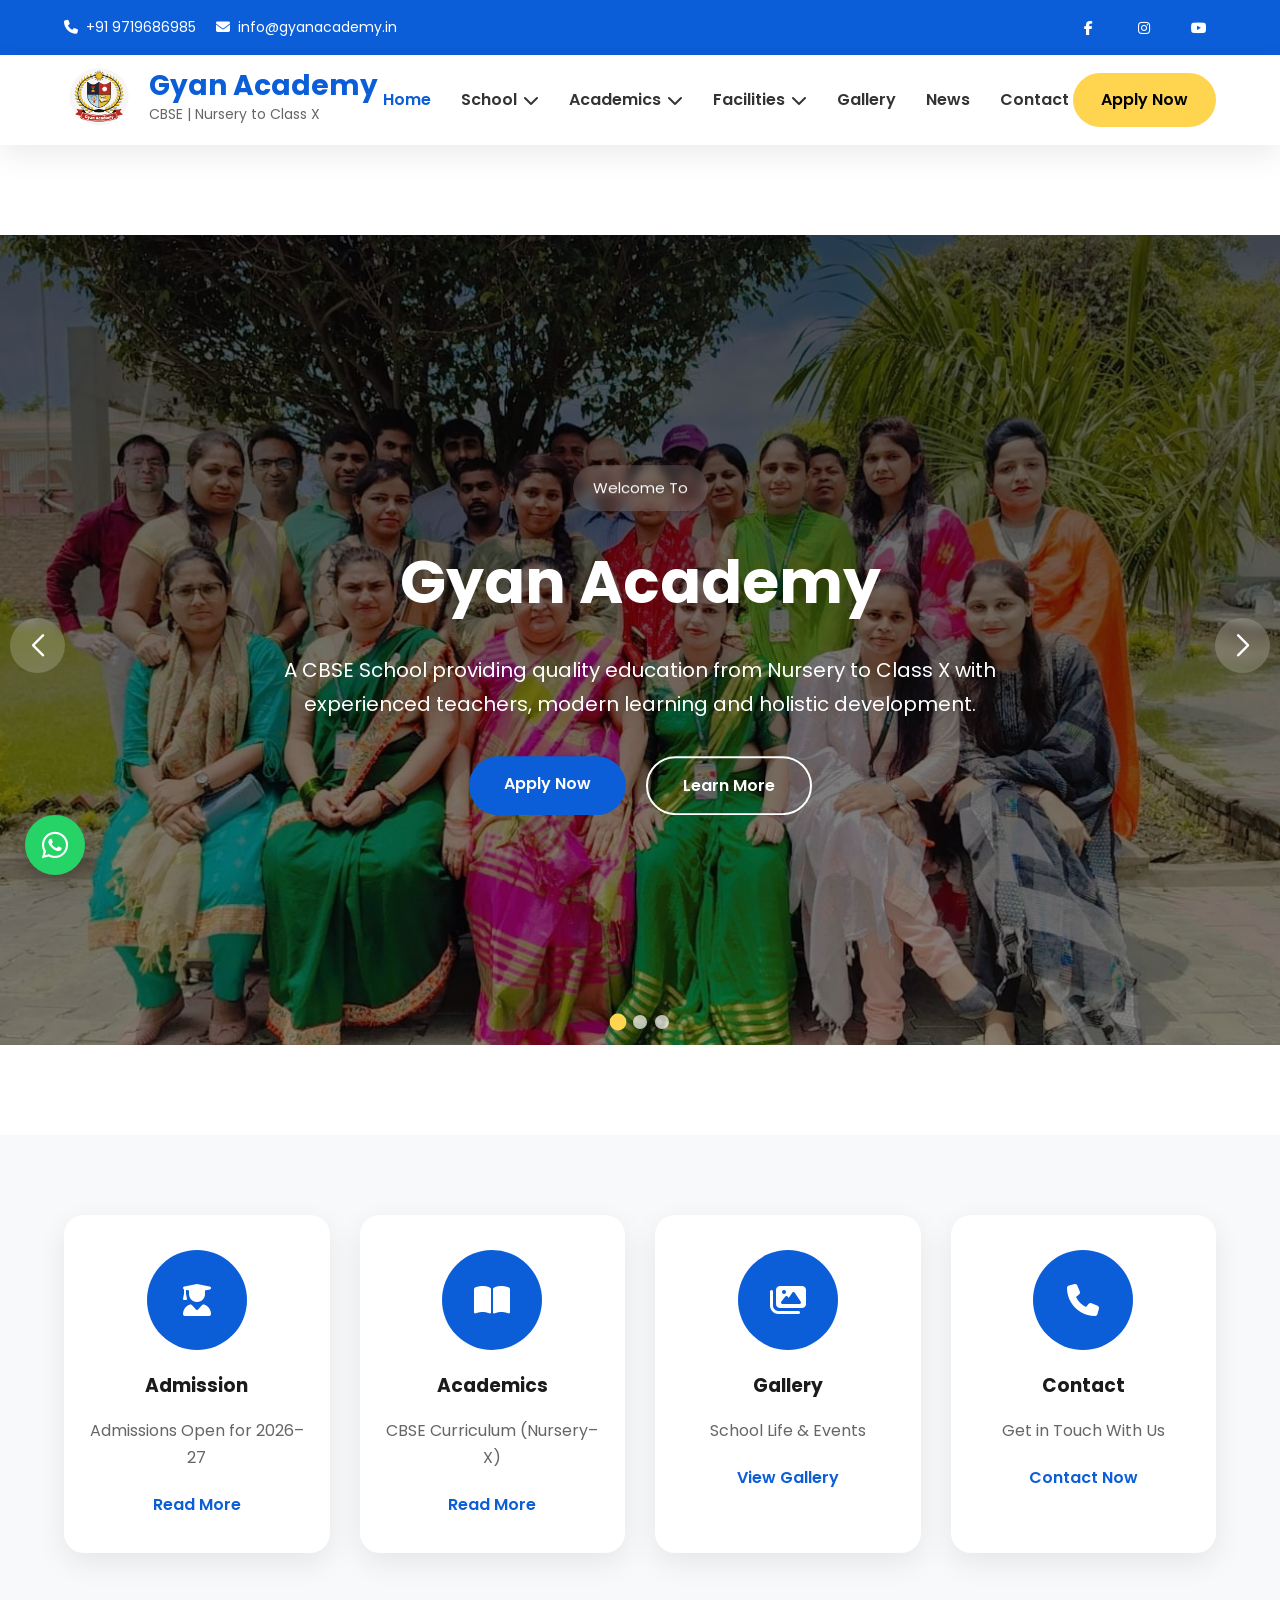
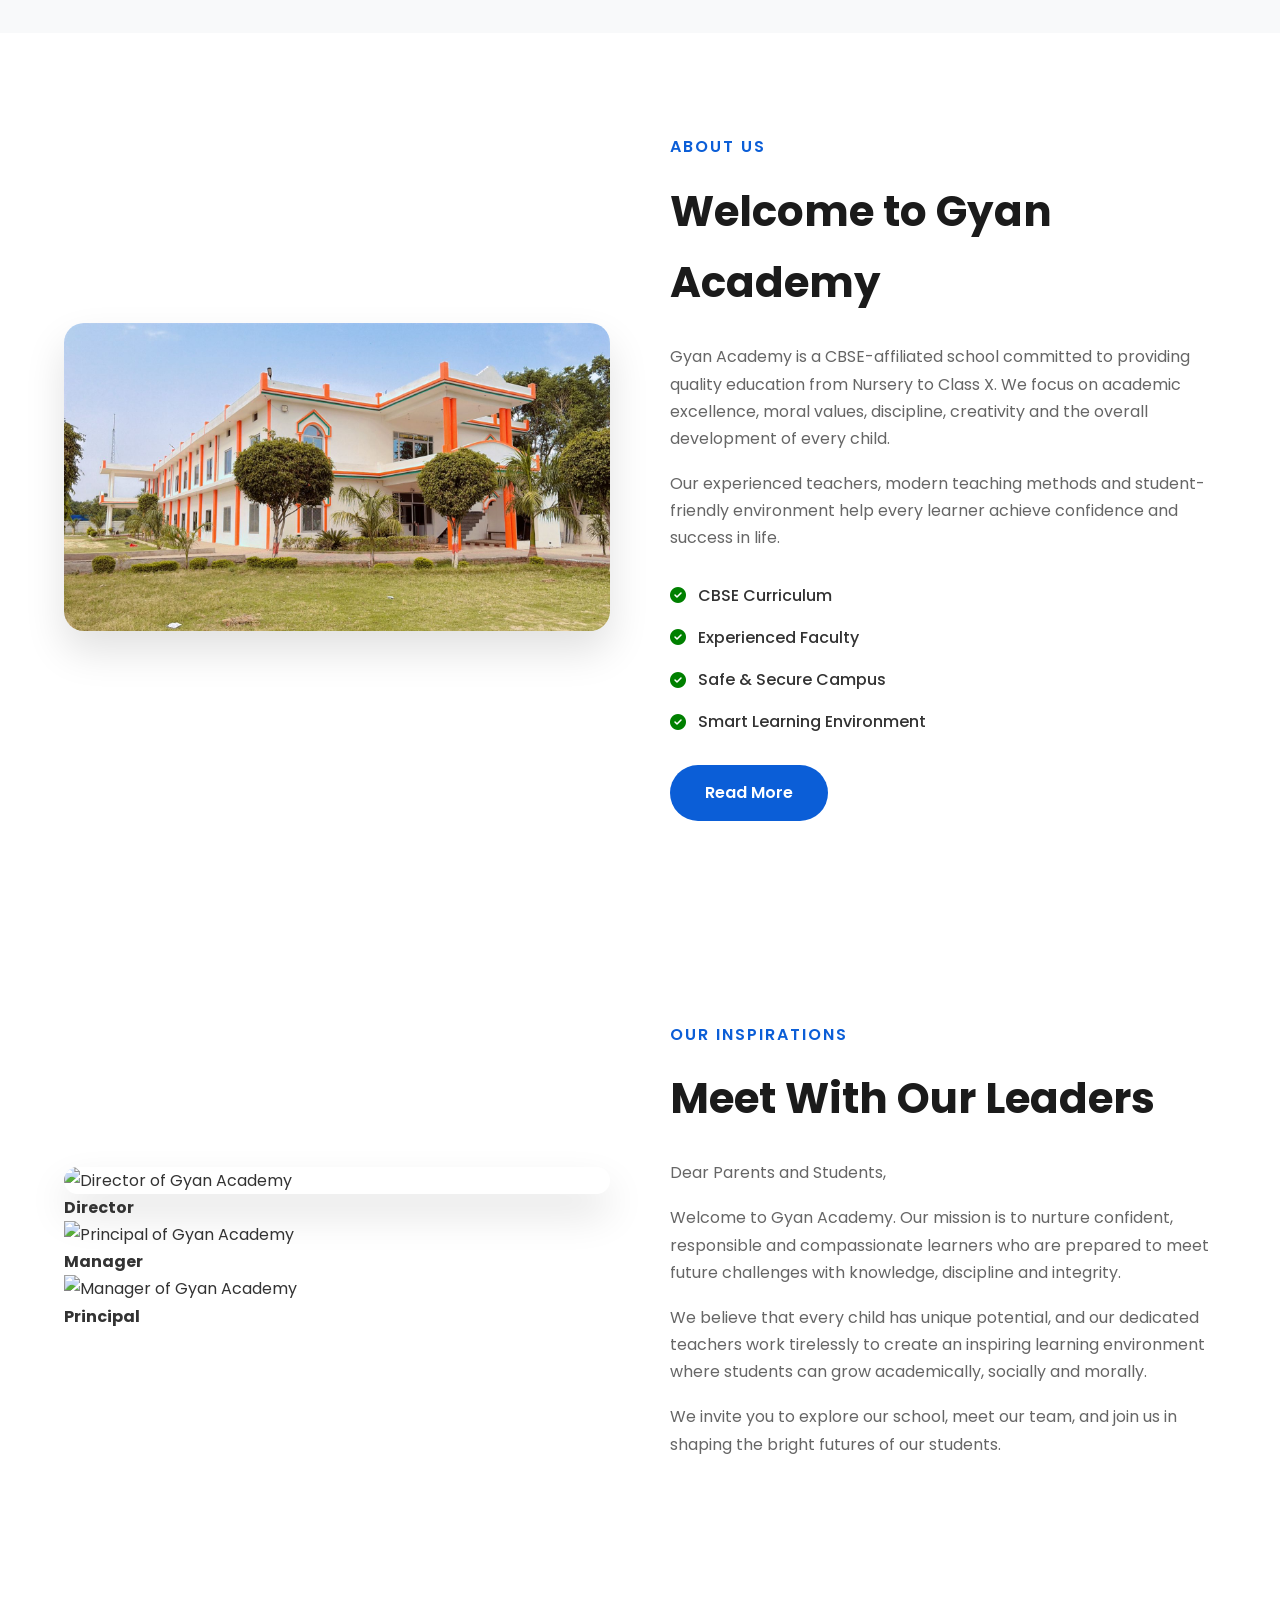
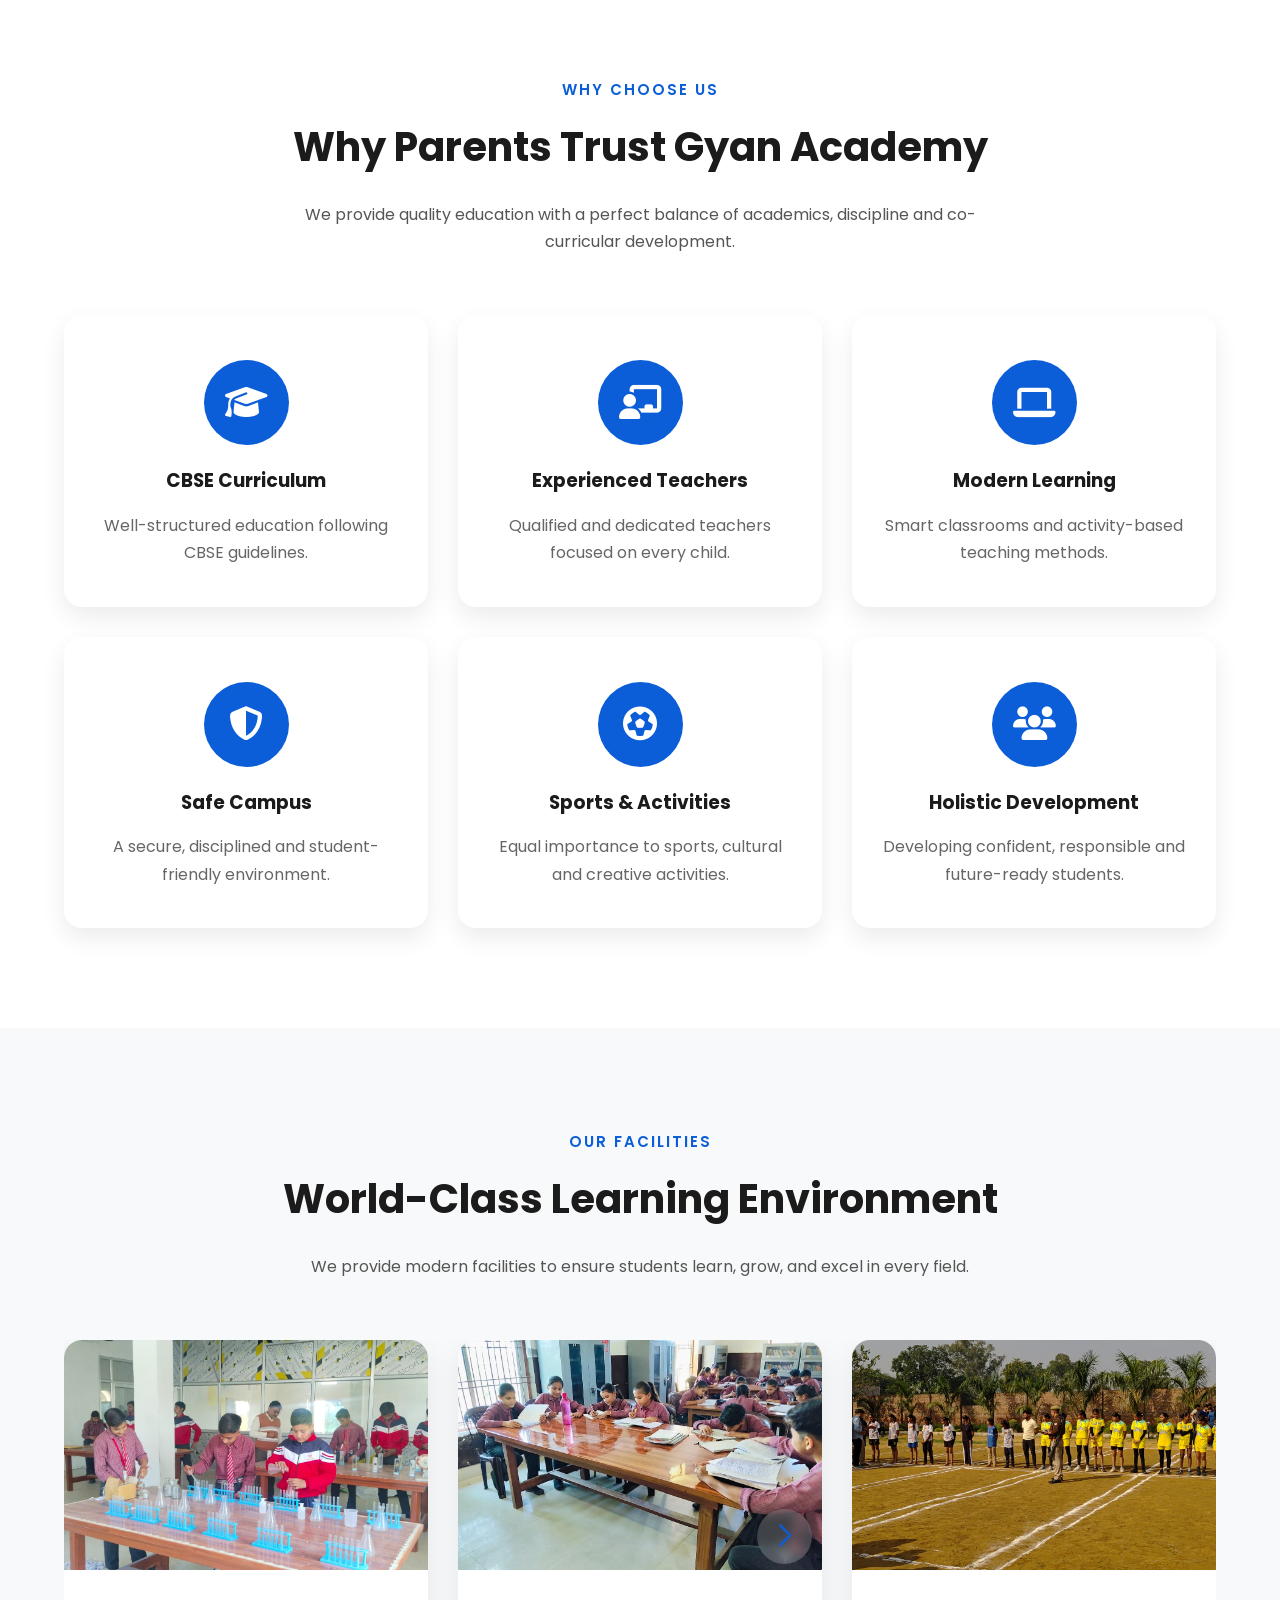
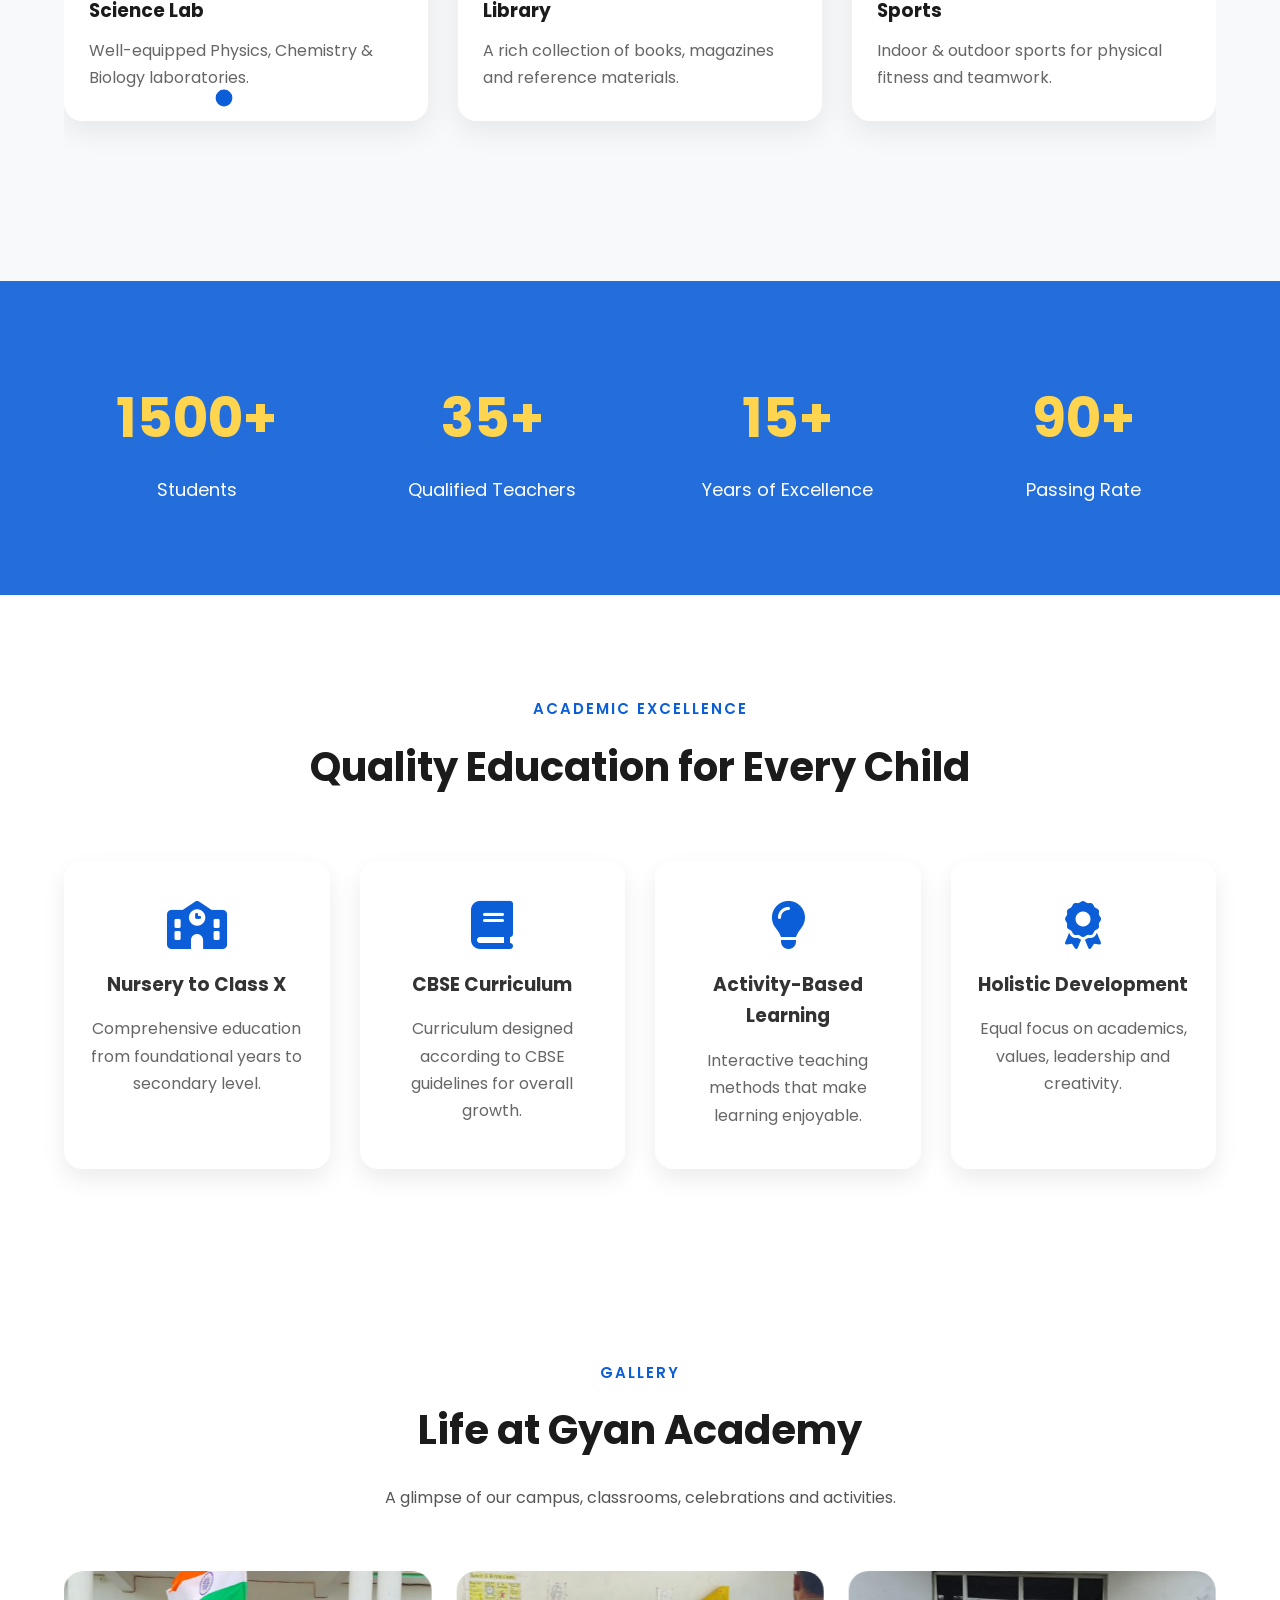
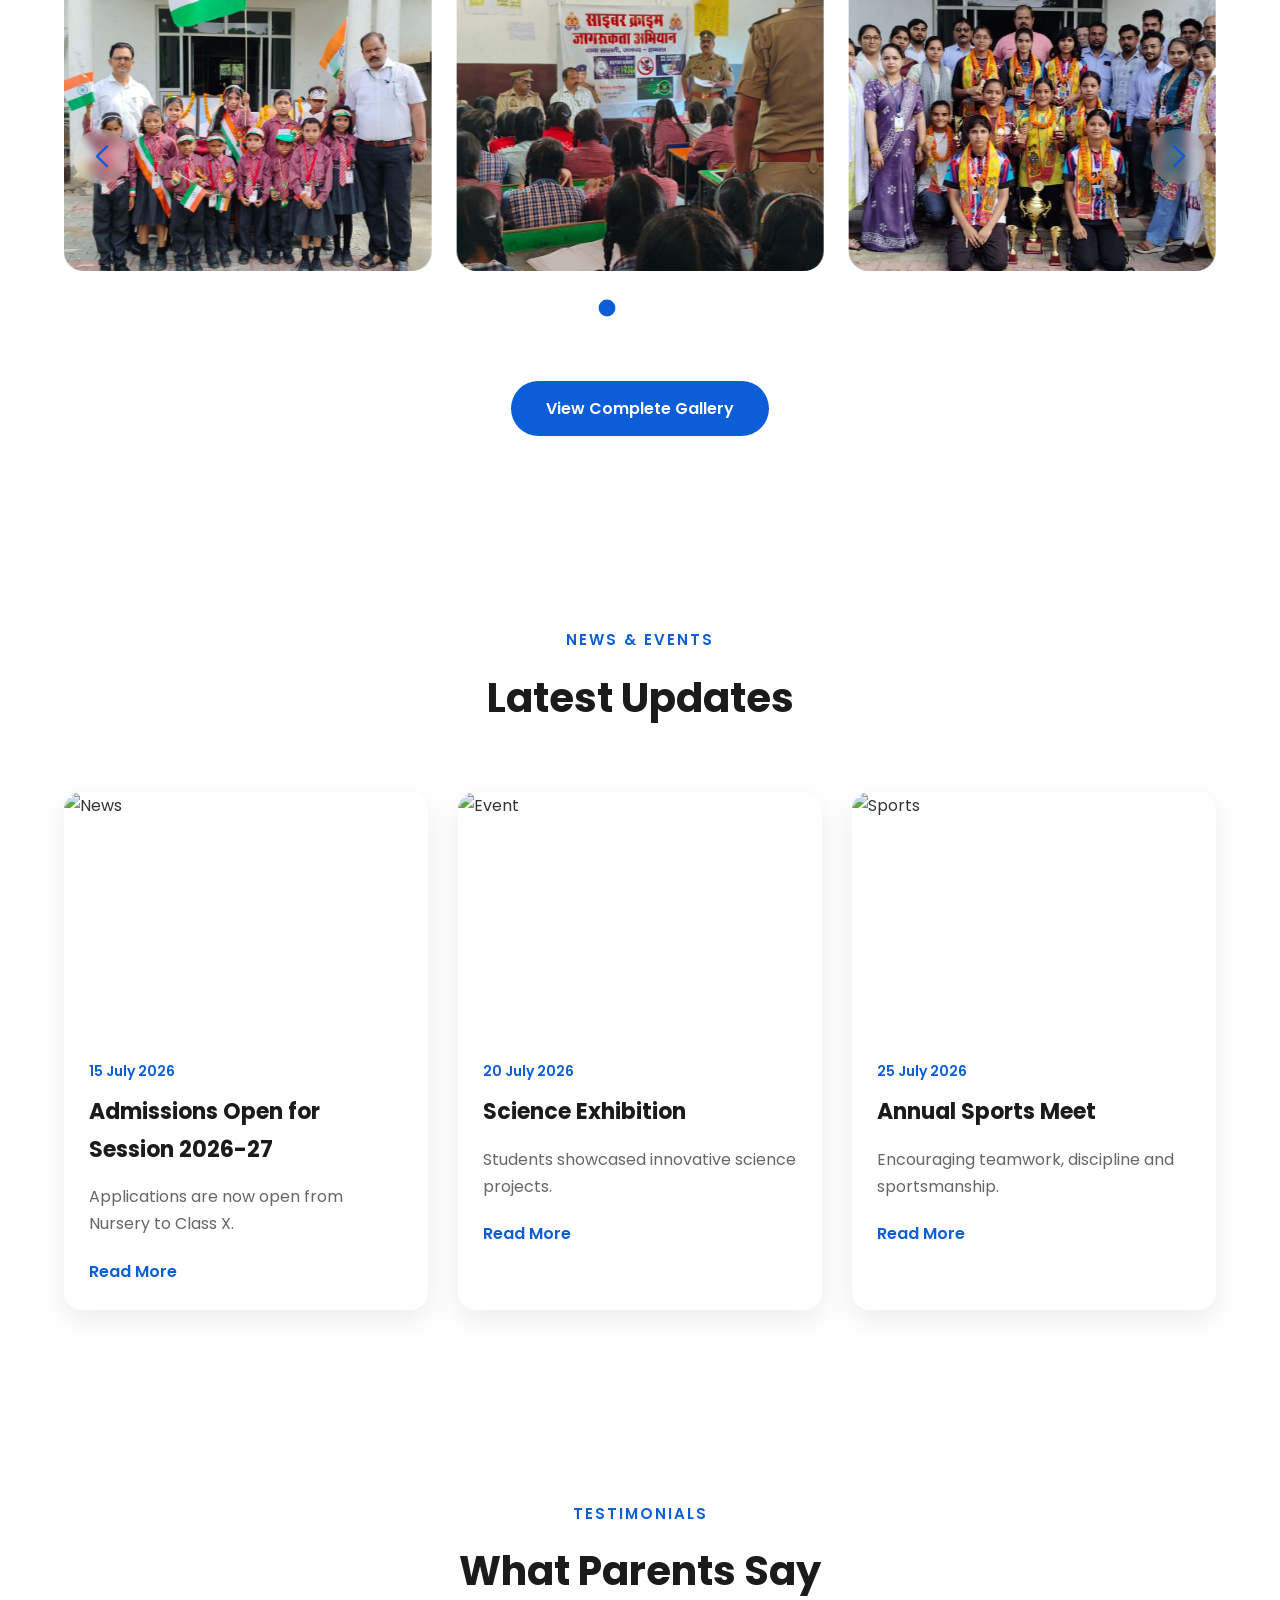
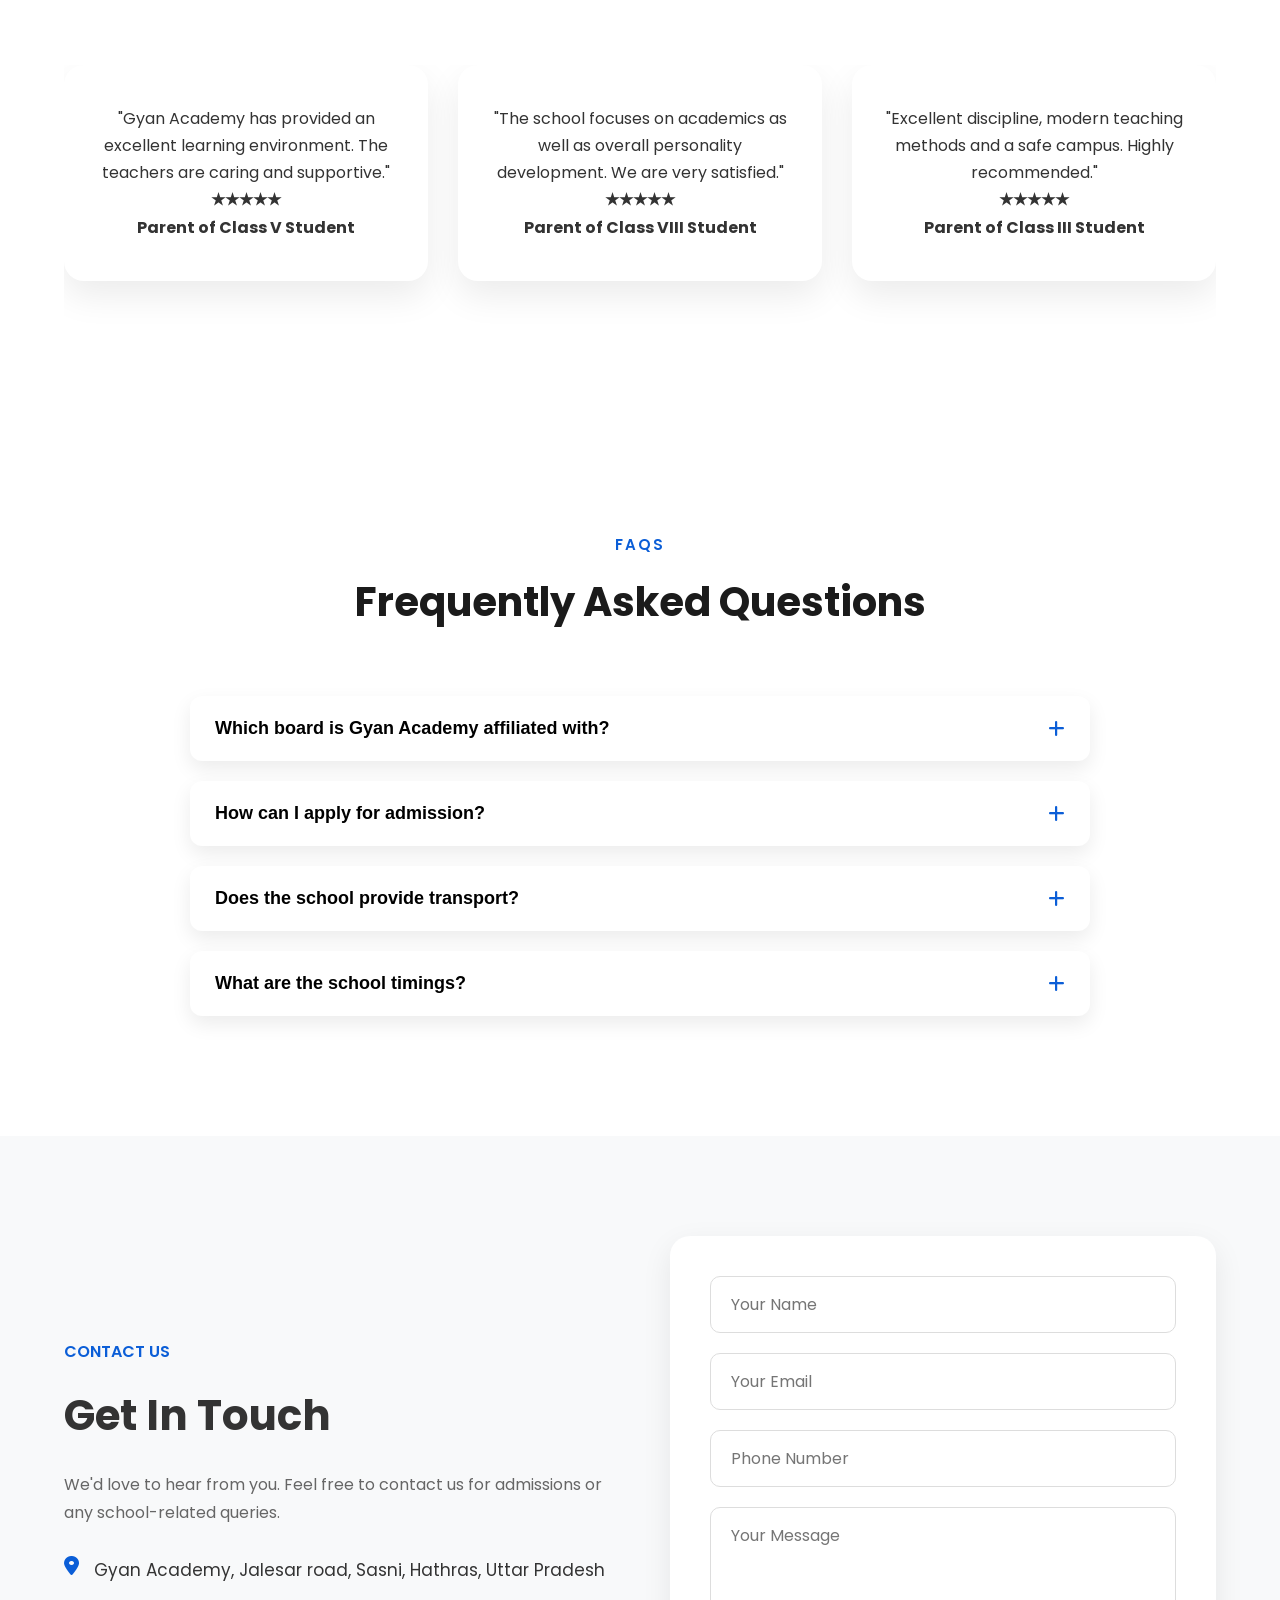
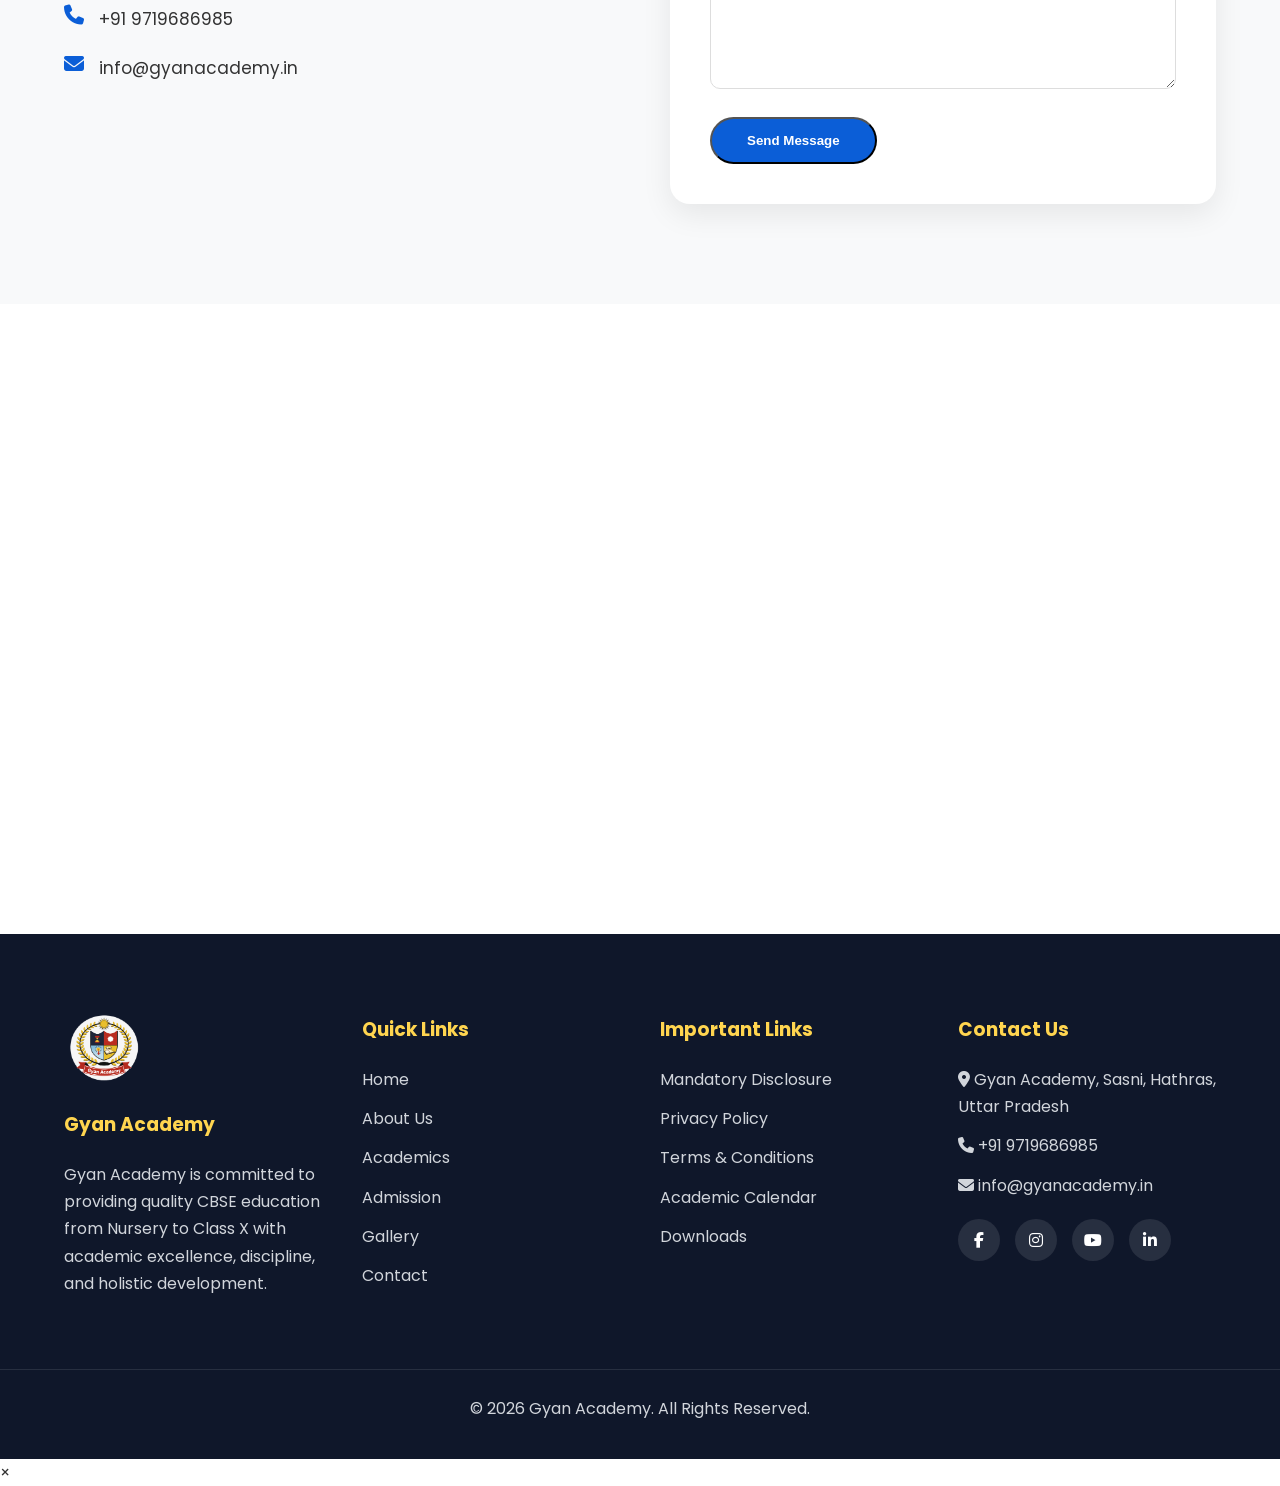
==== commit 04612f53: "Update index.html" ====
--- a/index.html
+++ b/index.html
@@ -77,7 +77,7 @@
 
             <a href="index.html" class="logo">
 
-                <img src="images/logo.png" alt="Gyan Academy Logo">
+                <img src="logo.png" alt="Gyan Academy Logo">
 
                 <div class="logo-text">
 
@@ -289,7 +289,7 @@
 
                 <div class="swiper-slide">
 
-                    <img src="images/facility4.jpg" alt="Gyan Academy Campus">
+                    <img src="facility4.jpg" alt="Gyan Academy Campus">
 
                     <div class="hero-overlay"></div>
 
@@ -325,7 +325,7 @@
 
                 <div class="swiper-slide">
 
-                    <img src="images/image11.jpg" alt="Students">
+                    <img src="image11.jpg" alt="Students">
 
                     <div class="hero-overlay"></div>
 
@@ -360,7 +360,7 @@
 
                 <div class="swiper-slide">
 
-                    <img src="images/image25.jpg" alt="School Activities">
+                    <img src="image25.jpg" alt="School Activities">
 
                     <div class="hero-overlay"></div>
 
@@ -476,7 +476,7 @@
 
             <div class="about-image">
 
-                <img src="images/image3.jpg" alt="Gyan Academy Campus">
+                <img src="image3.jpg" alt="Gyan Academy Campus">
 
             </div>
 
@@ -531,17 +531,17 @@
 
             <div class="inspirations-image">
 
-                <img src="images/staff/director.jpg" alt="Director of Gyan Academy">
+                <img src="director.jpg" alt="Director of Gyan Academy">
                 <strong>Director</strong>
             </div>
 
             <div class="manager-image">
-                <img src="images/staff/principal.jpg" alt="Principal of Gyan Academy">
+                <img src="principal.jpg" alt="Principal of Gyan Academy">
             <strong>Manager</strong>
             </div>
 
             <div class="principal-image">
-                <img src="images/staff/manager.jpg" alt="Manager of Gyan Academy">
+                <img src="manager.jpg" alt="Manager of Gyan Academy">
             <strong>Principal</strong>
             </div>
             </div>
@@ -708,7 +708,7 @@
 
             <div class="facility-card">
 
-                <img src="images/computer-lab.png" alt="Computer Lab">
+                <img src="computer-lab.png" alt="Computer Lab">
 
                 <h3>Computer Lab</h3>
 
@@ -721,7 +721,7 @@
 
             <div class="facility-card">
 
-                <img src="images/campus2.jpg" alt="Science Lab">
+                <img src="campus2.jpg" alt="Science Lab">
 
                 <h3>Science Lab</h3>
 
@@ -734,7 +734,7 @@
 
             <div class="facility-card">
 
-                <img src="images/library.png" alt="Library">
+                <img src="library.png" alt="Library">
 
                 <h3>Library</h3>
 
@@ -748,7 +748,7 @@
 
             <div class="facility-card">
 
-                <img src="images/image13.jpg" alt="Sports">
+                <img src="image13.jpg" alt="Sports">
 
                 <h3>Sports</h3>
 
@@ -761,7 +761,7 @@
 
             <div class="facility-card">
 
-                <img src="images/transport.jpg" alt="Transport">
+                <img src="transport.jpg" alt="Transport">
 
                 <h3>Transport</h3>
 
@@ -922,37 +922,37 @@
 
             <div class="swiper-slide">
             <div class="gallery-item">
-                <img src="images/gallery1.jpg" alt="Gallery Image 1">
+                <img src="gallery1.jpg" alt="Gallery Image 1">
             </div>
             </div>
 
             <div class="swiper-slide">
             <div class="gallery-item">
-                <img src="images/event1.jpg" alt="Gallery Image 2">
+                <img src="event1.jpg" alt="Gallery Image 2">
             </div>
             </div>
 
             <div class="swiper-slide">
             <div class="gallery-item">
-                <img src="images/image28.jpg" alt="Gallery Image 3">
+                <img src="image28.jpg" alt="Gallery Image 3">
             </div>
             </div>
 
             <div class="swiper-slide">
             <div class="gallery-item">
-                <img src="images/sports2.jpg" alt="Gallery Image 4">
+                <img src="sports2.jpg" alt="Gallery Image 4">
             </div>
             </div>
 
             <div class="swiper-slide">
             <div class="gallery-item">
-                <img src="images/trip4.jpg" alt="Gallery Image 5">
+                <img src="trip4.jpg" alt="Gallery Image 5">
             </div>
             </div>
 
             <div class="swiper-slide">
             <div class="gallery-item">
-                <img src="images/campus1.jpg" alt="Gallery Image 6">
+                <img src="campus1.jpg" alt="Gallery Image 6">
             </div>
             </div>
 
@@ -997,7 +997,7 @@
 
             <div class="news-card">
 
-                <img src="images/news/news1.jpg" alt="News">
+                <img src="news1.jpg" alt="News">
 
                 <div class="news-content">
 
@@ -1017,7 +1017,7 @@
 
             <div class="news-card">
 
-                <img src="images/news/news2.jpg" alt="Event">
+                <img src="news2.jpg" alt="Event">
 
                 <div class="news-content">
 
@@ -1037,7 +1037,7 @@
 
             <div class="news-card">
 
-                <img src="images/news/news3.jpg" alt="Sports">
+                <img src="news3.jpg" alt="Sports">
 
                 <div class="news-content">
 
@@ -1322,7 +1322,7 @@
 
                 <div class="footer-col">
 
-                    <img src="images/logo.png" alt="Gyan Academy Logo" class="footer-logo">
+                    <img src="logo.png" alt="Gyan Academy Logo" class="footer-logo">
 
                     <h3>Gyan Academy</h3>
 
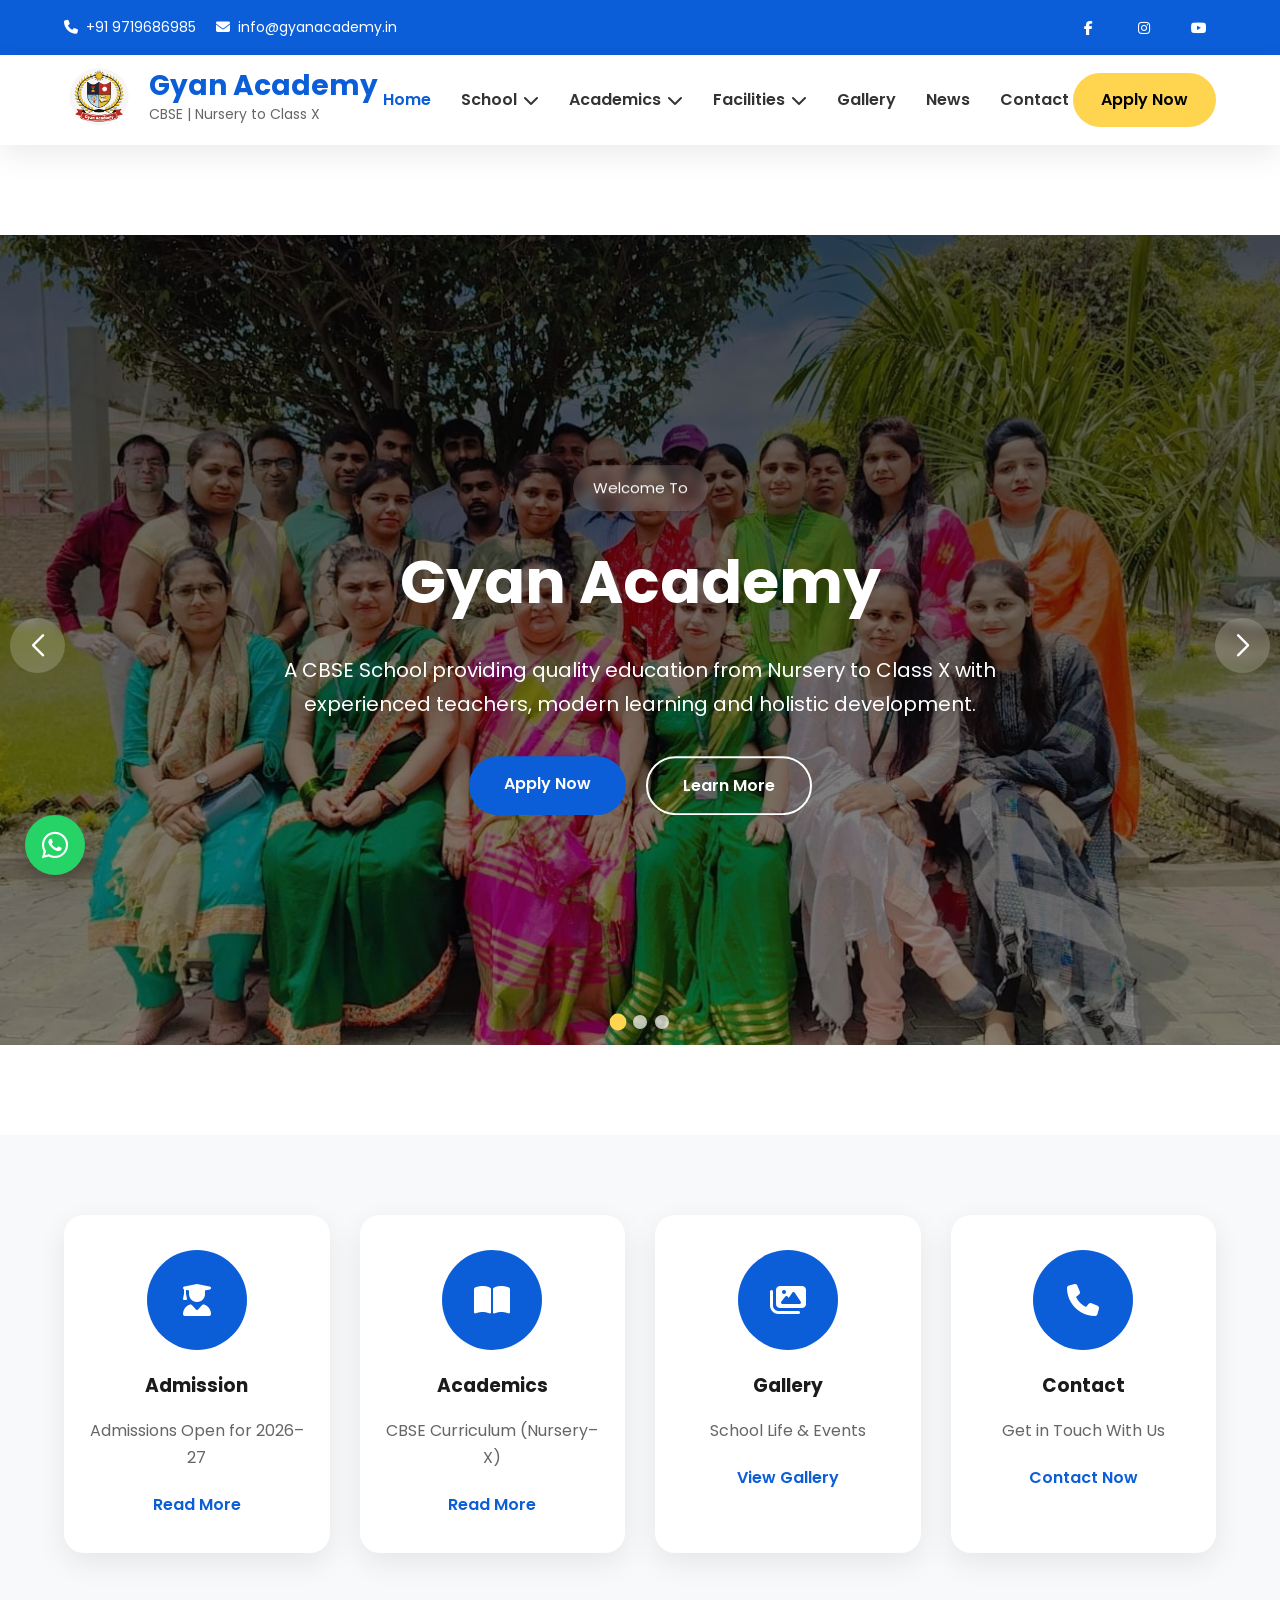
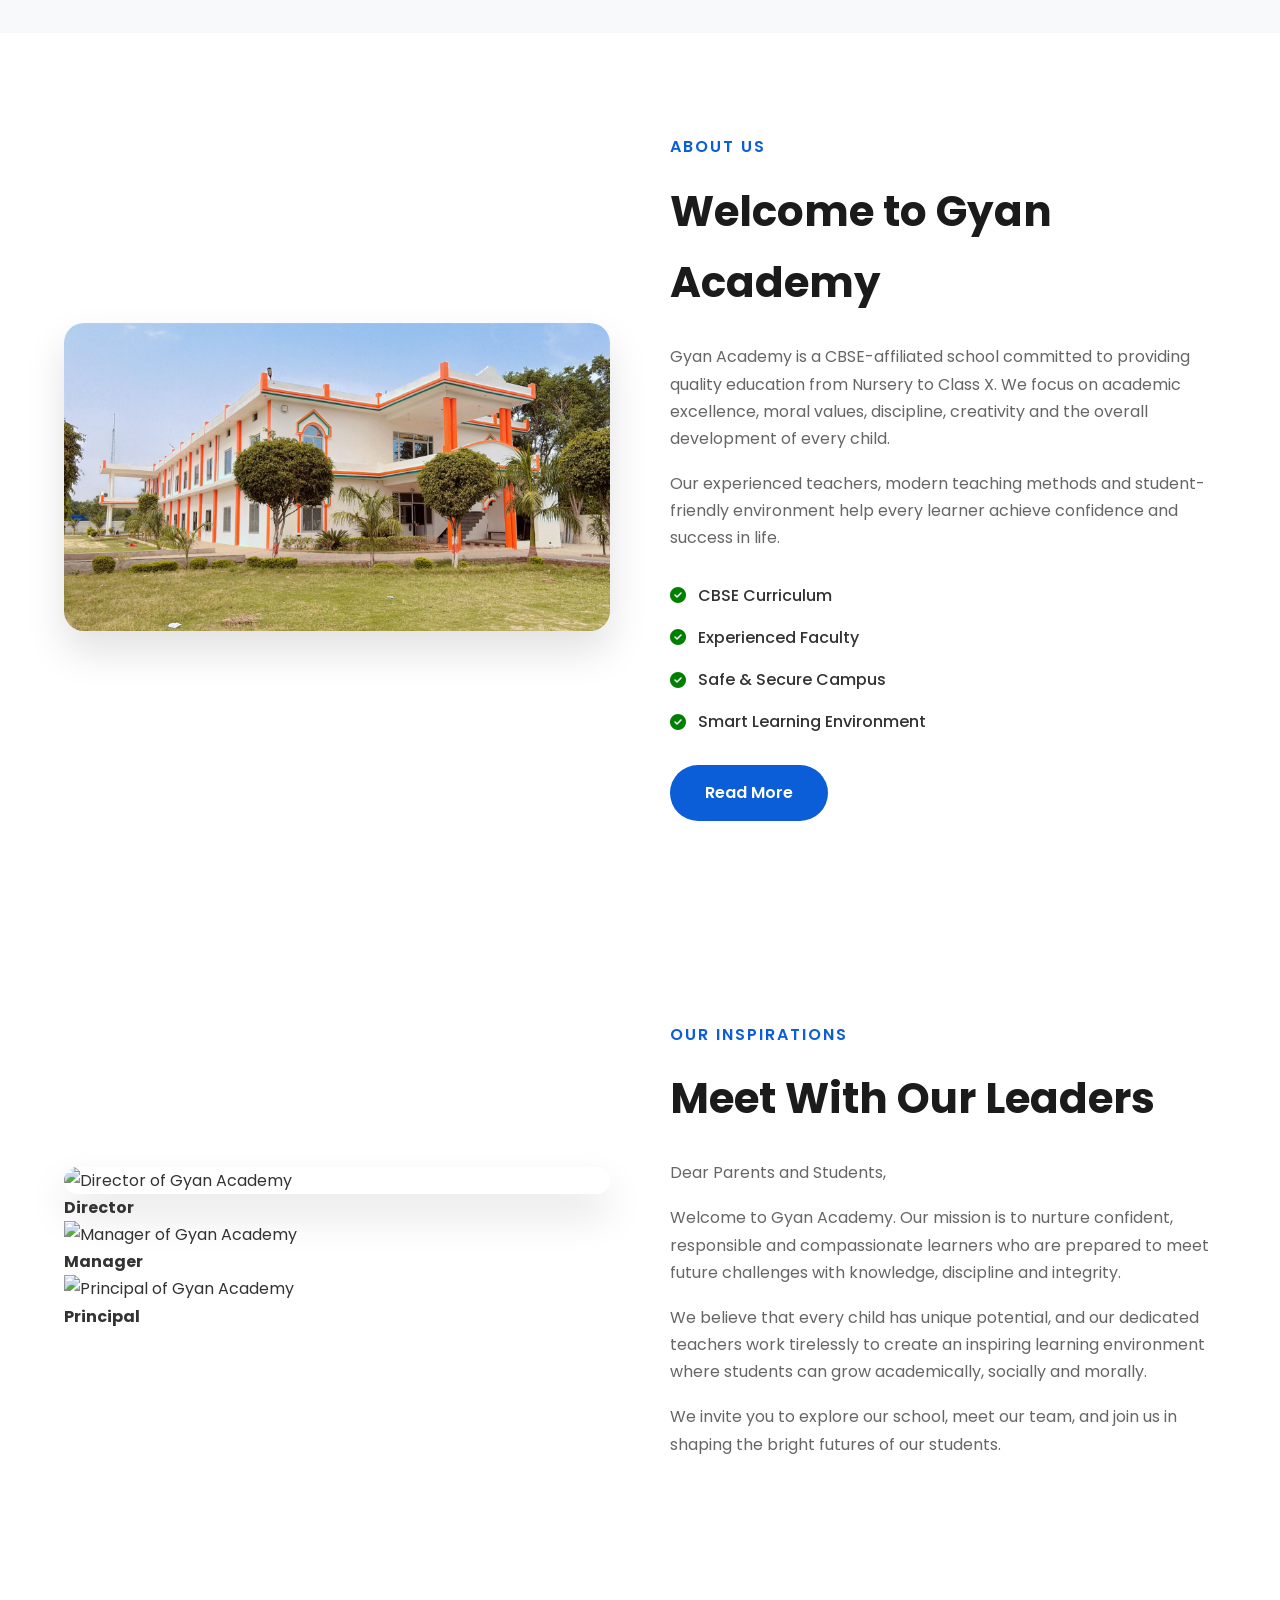
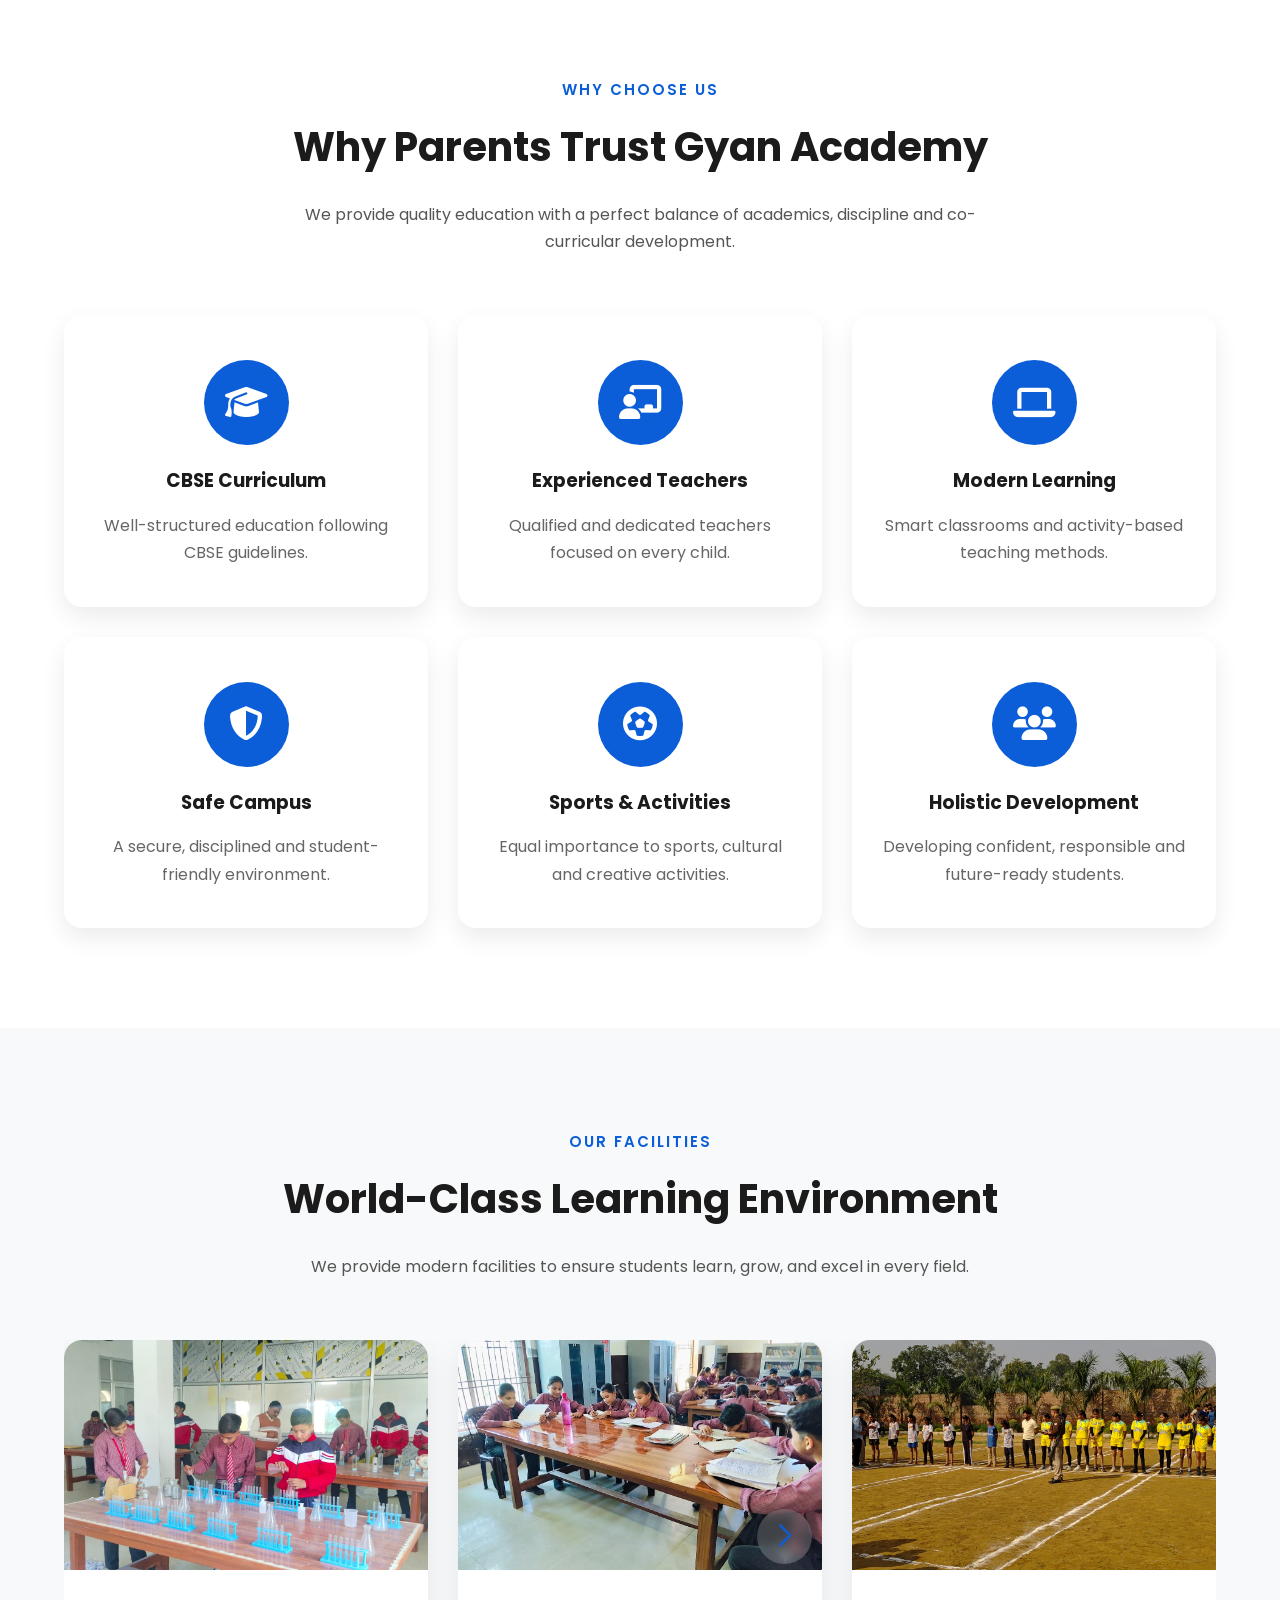
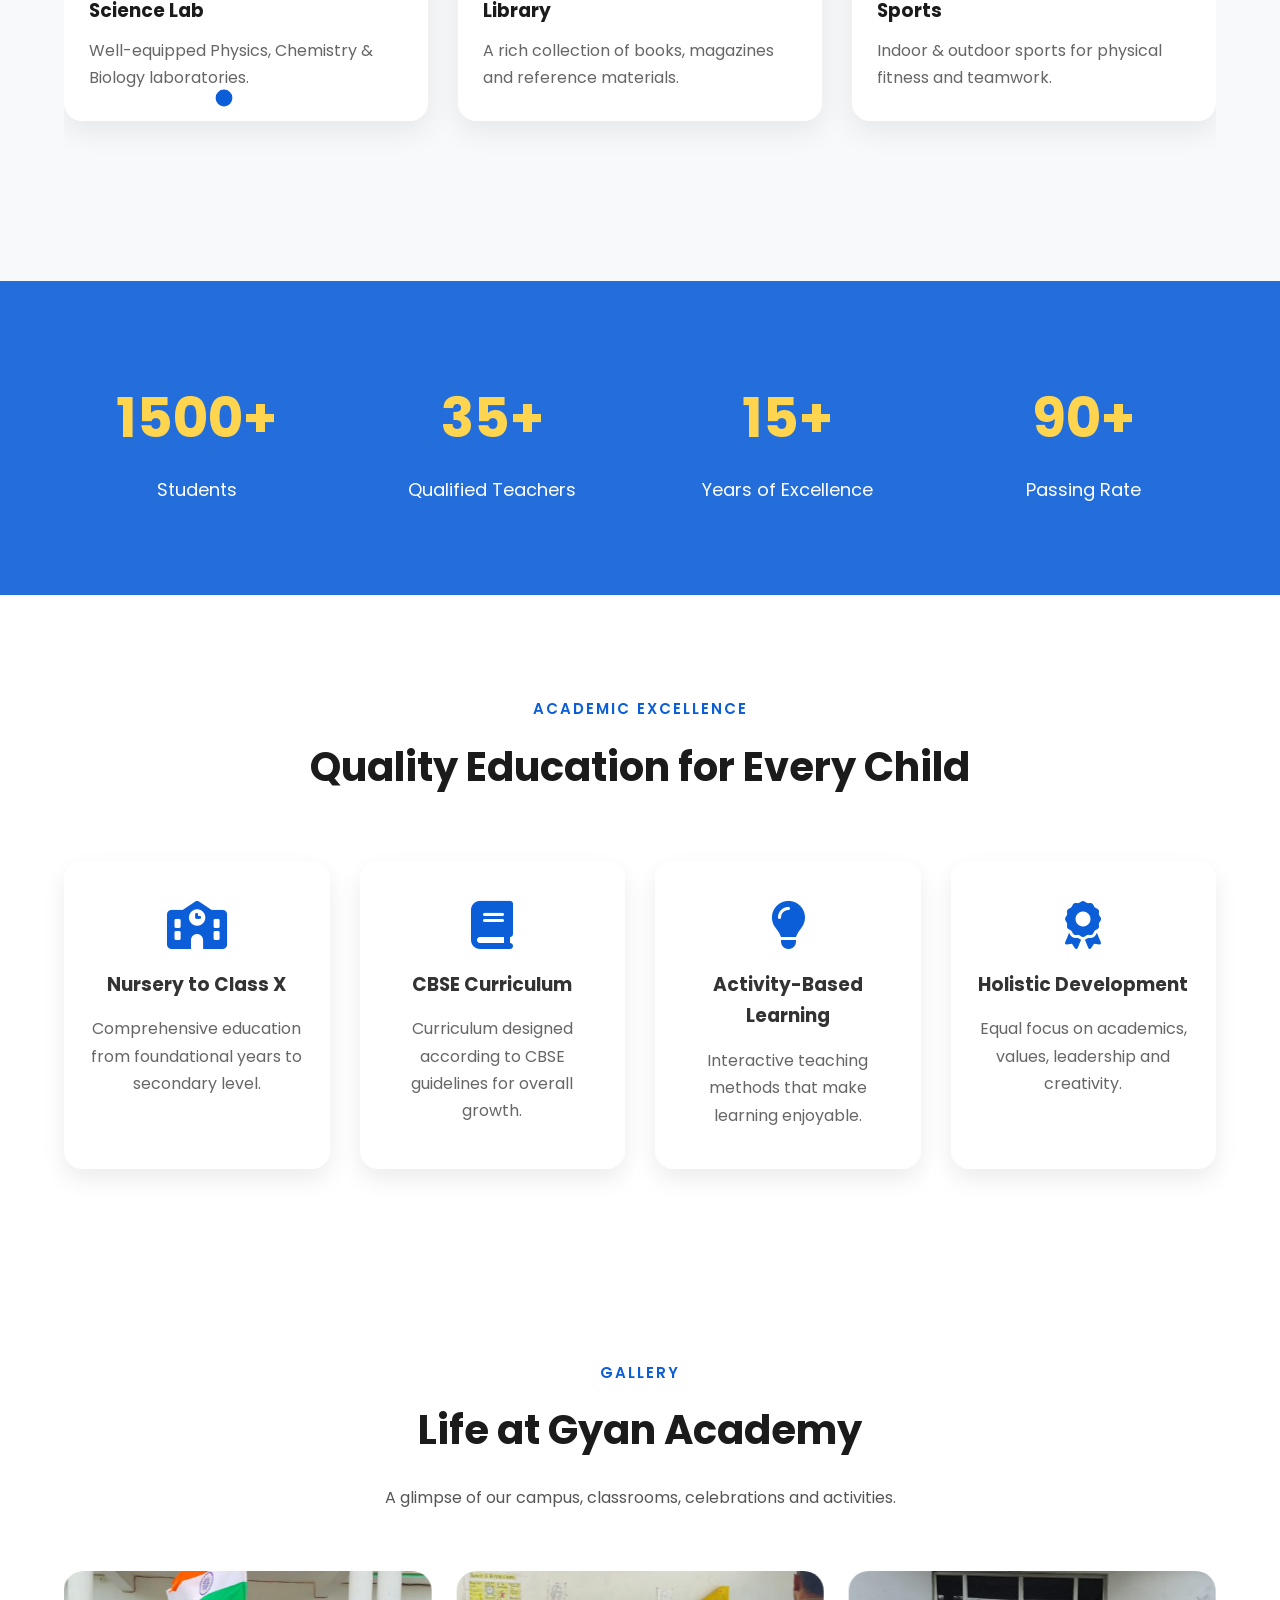
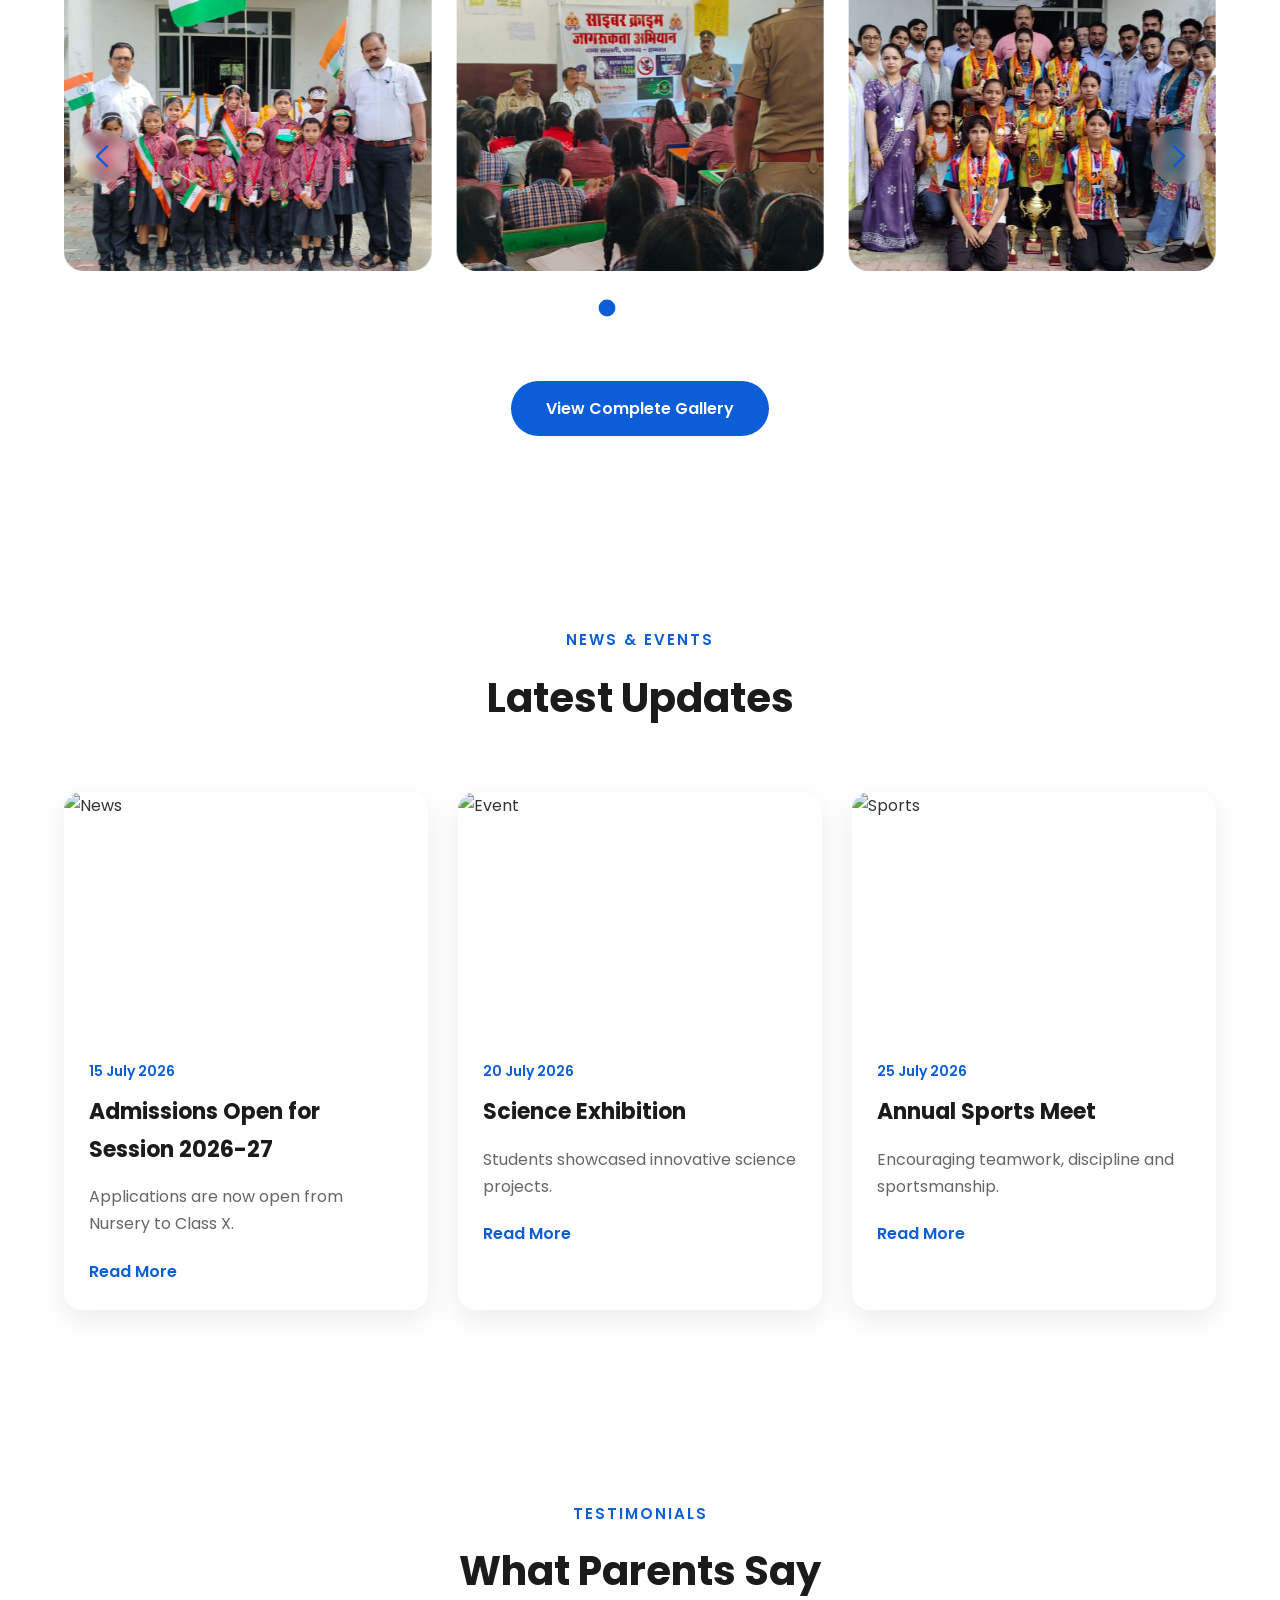
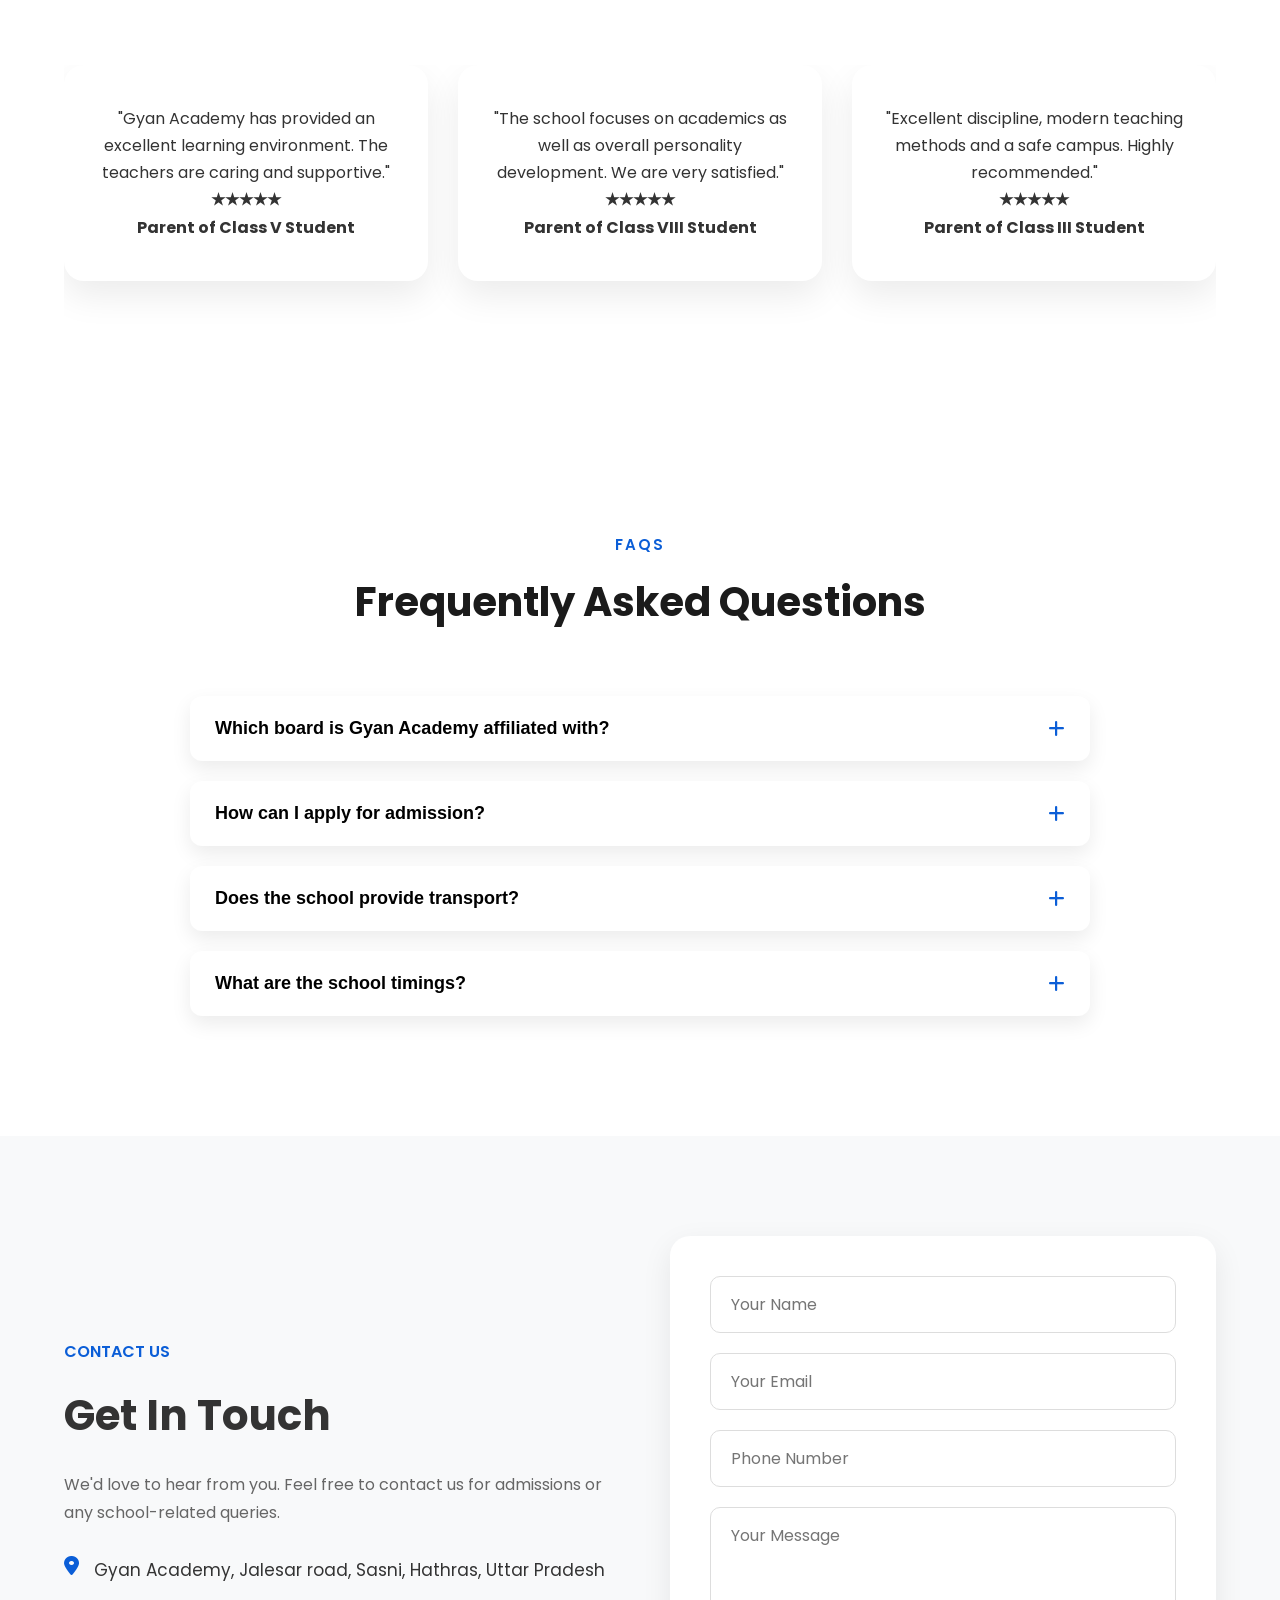
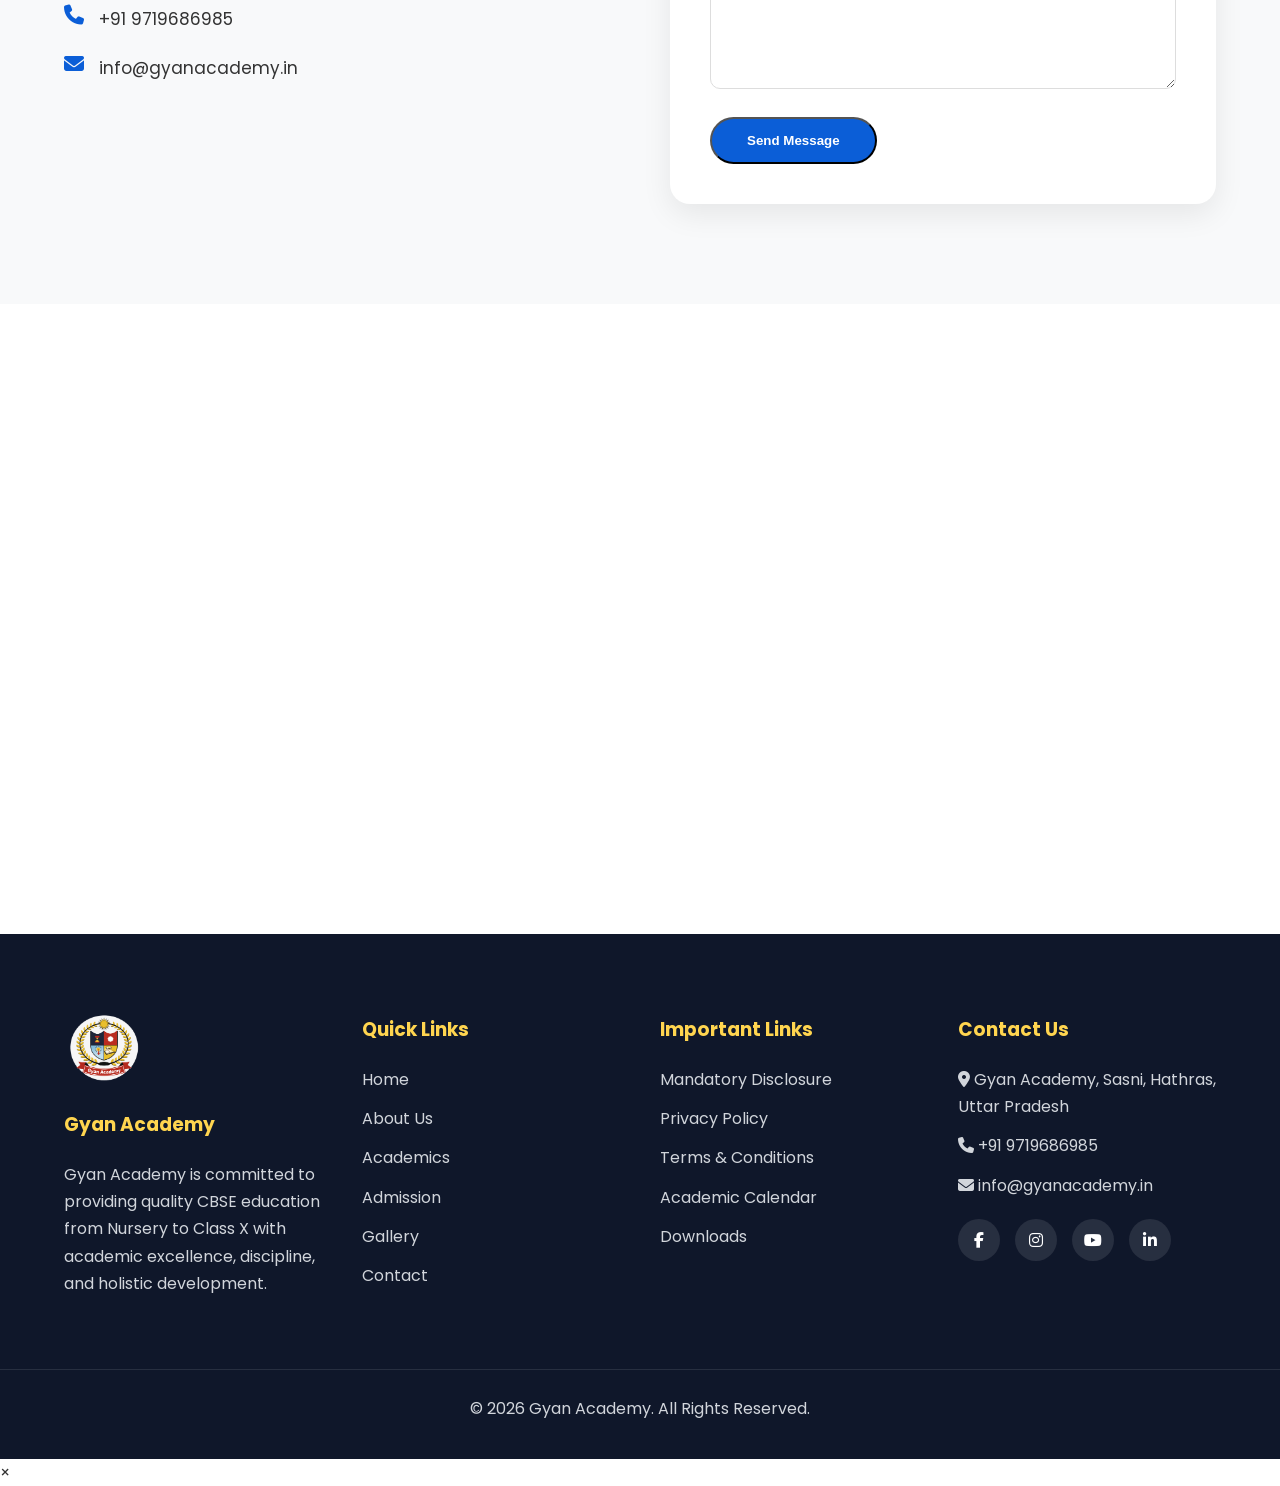
==== commit 58f5ba70: "Add files via upload" ====
--- a/index.html
+++ b/index.html
@@ -536,12 +536,12 @@
             </div>
 
             <div class="manager-image">
+                <img src="manager.jpg" alt="Manager of Gyan Academy">
+            <strong>Manager</strong>
+            </div>
+
+            <div class="principal-image">
                 <img src="principal.jpg" alt="Principal of Gyan Academy">
-            <strong>Manager</strong>
-            </div>
-
-            <div class="principal-image">
-                <img src="manager.jpg" alt="Manager of Gyan Academy">
             <strong>Principal</strong>
             </div>
             </div>
@@ -1530,4 +1530,4 @@
 
 </body>
 
-</html>
+</html>
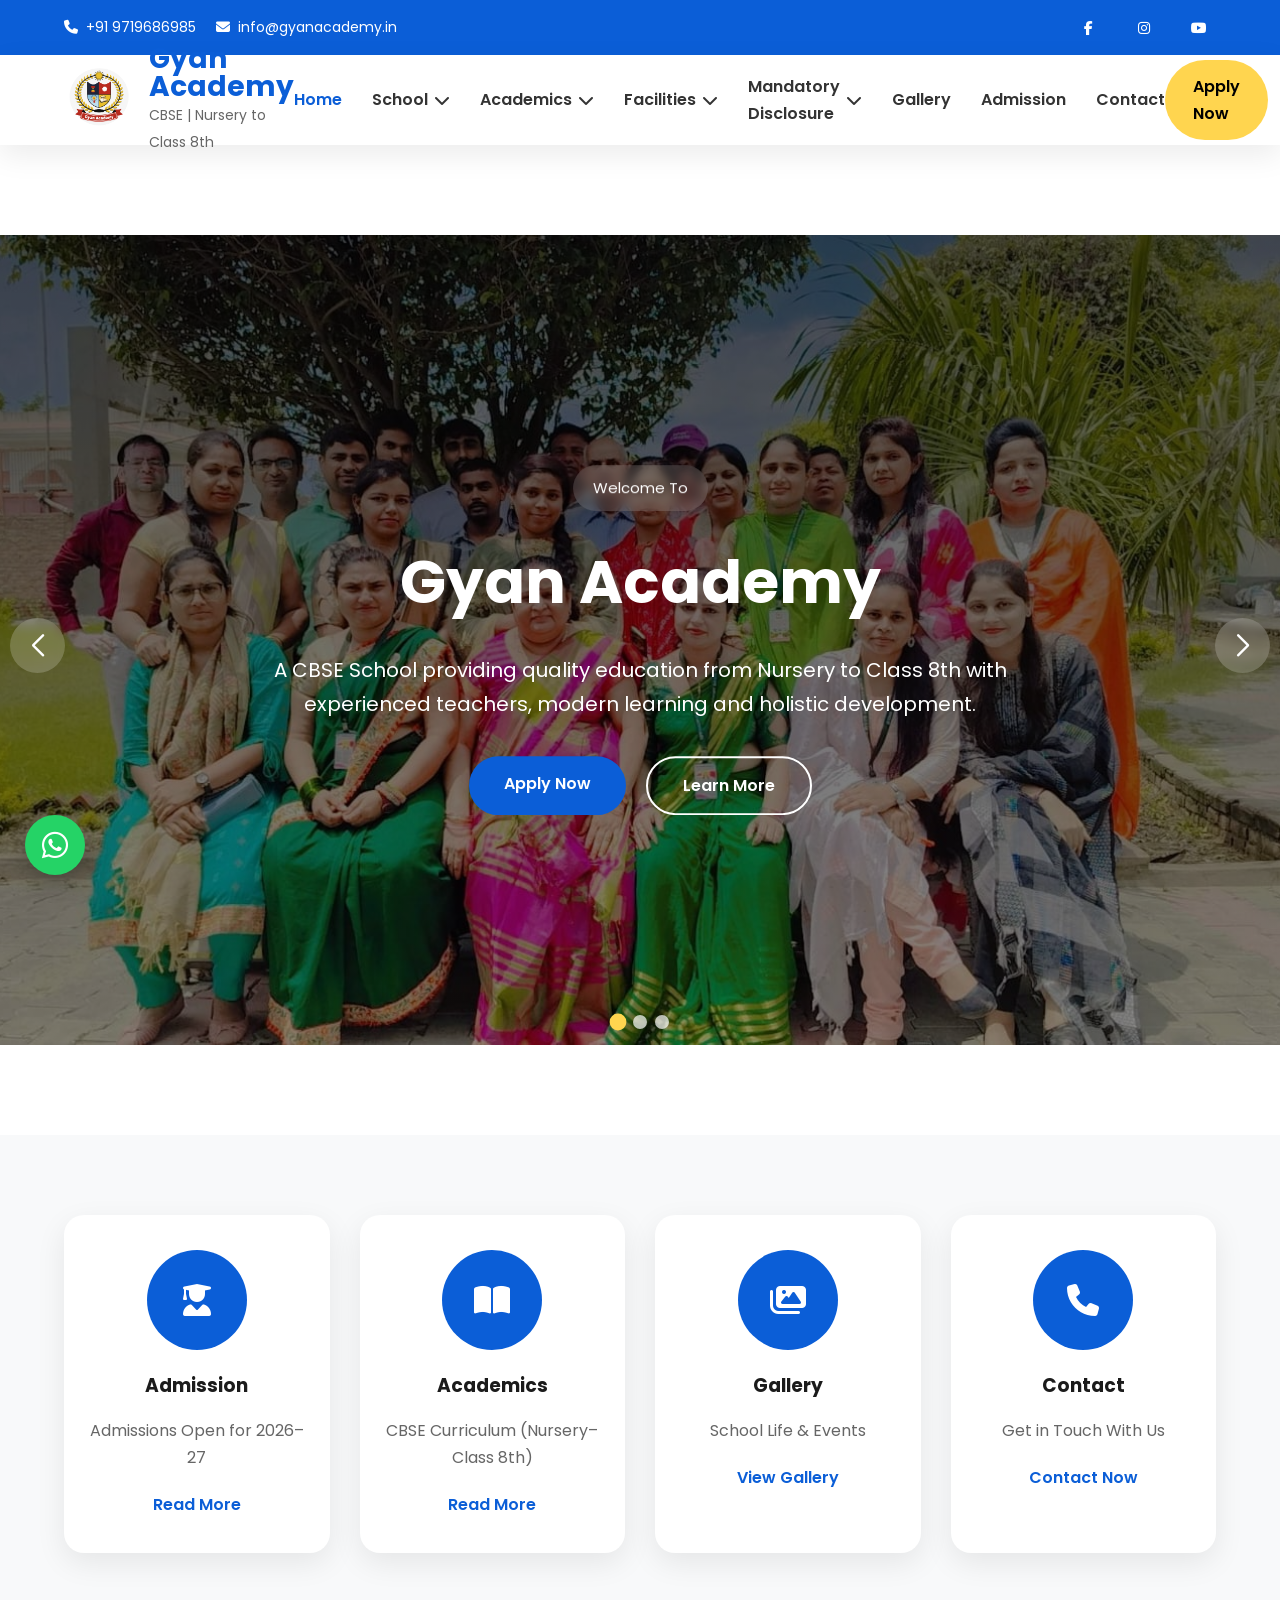
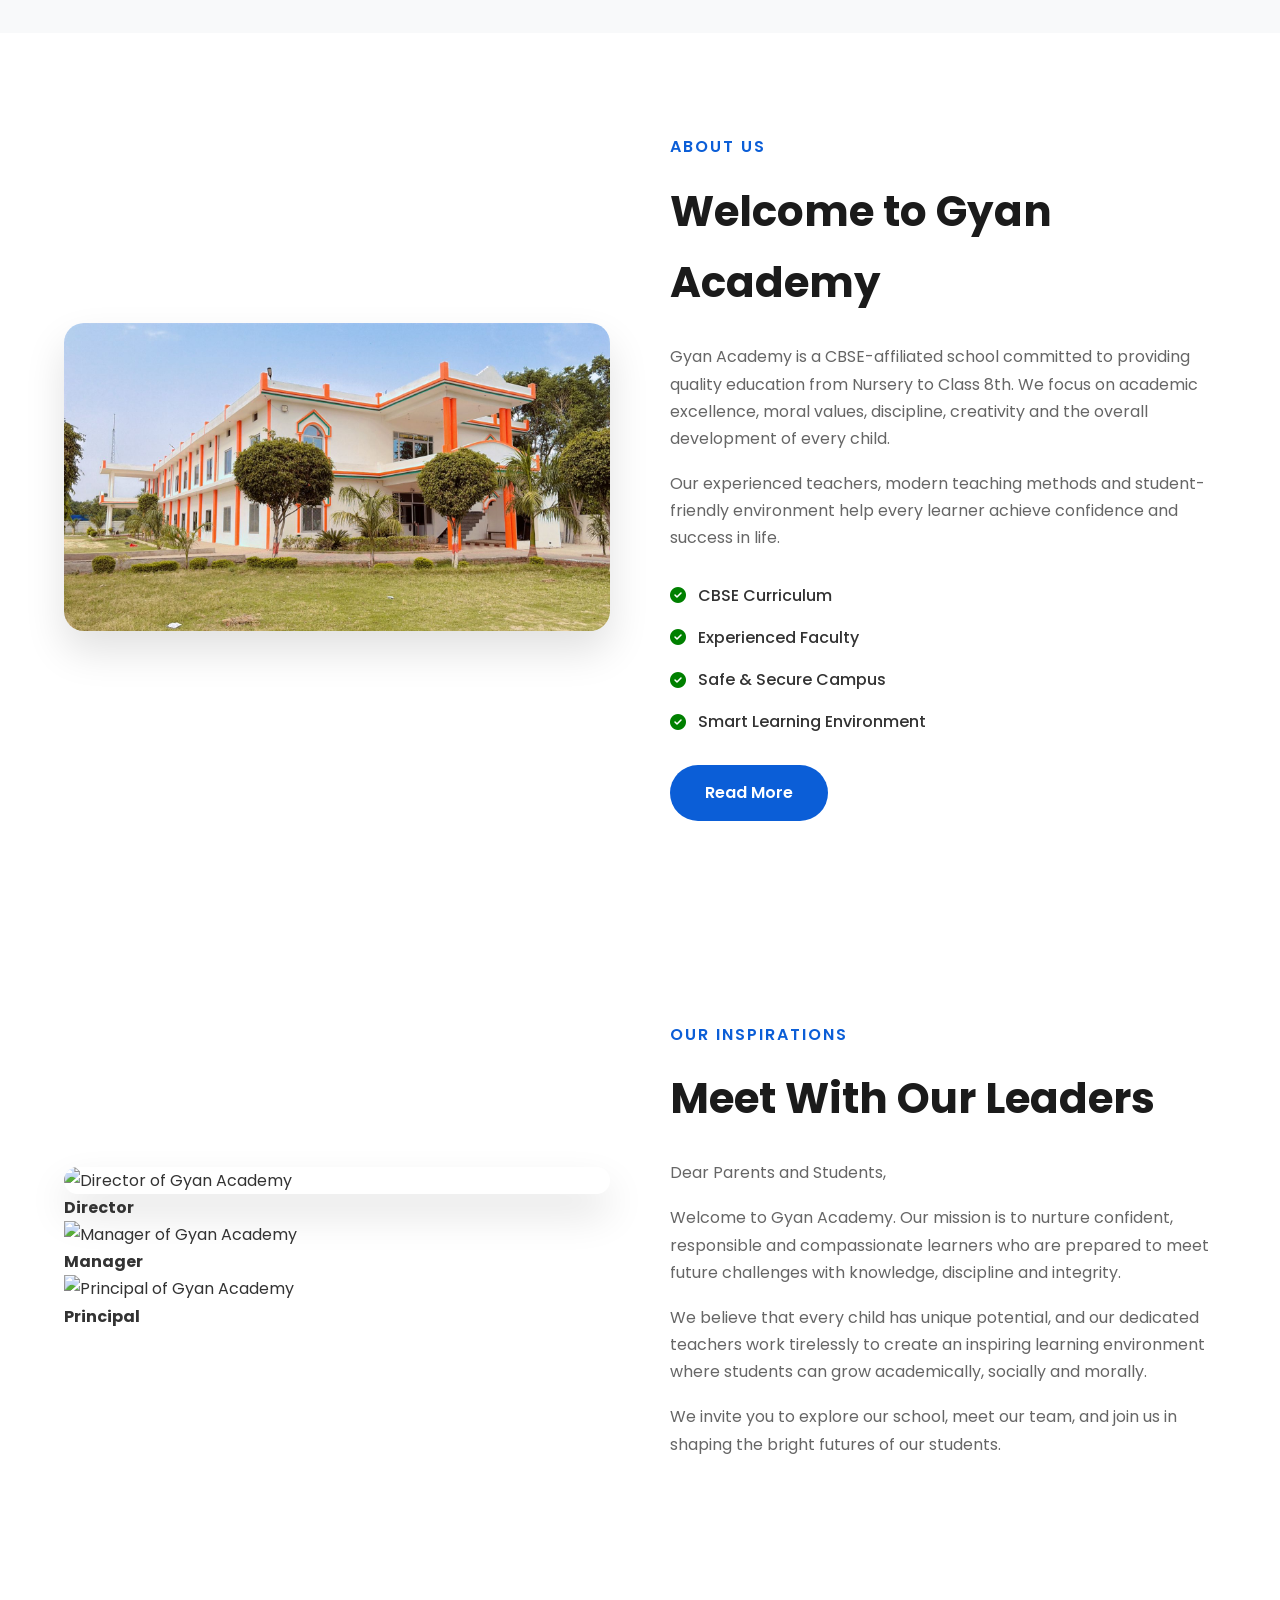
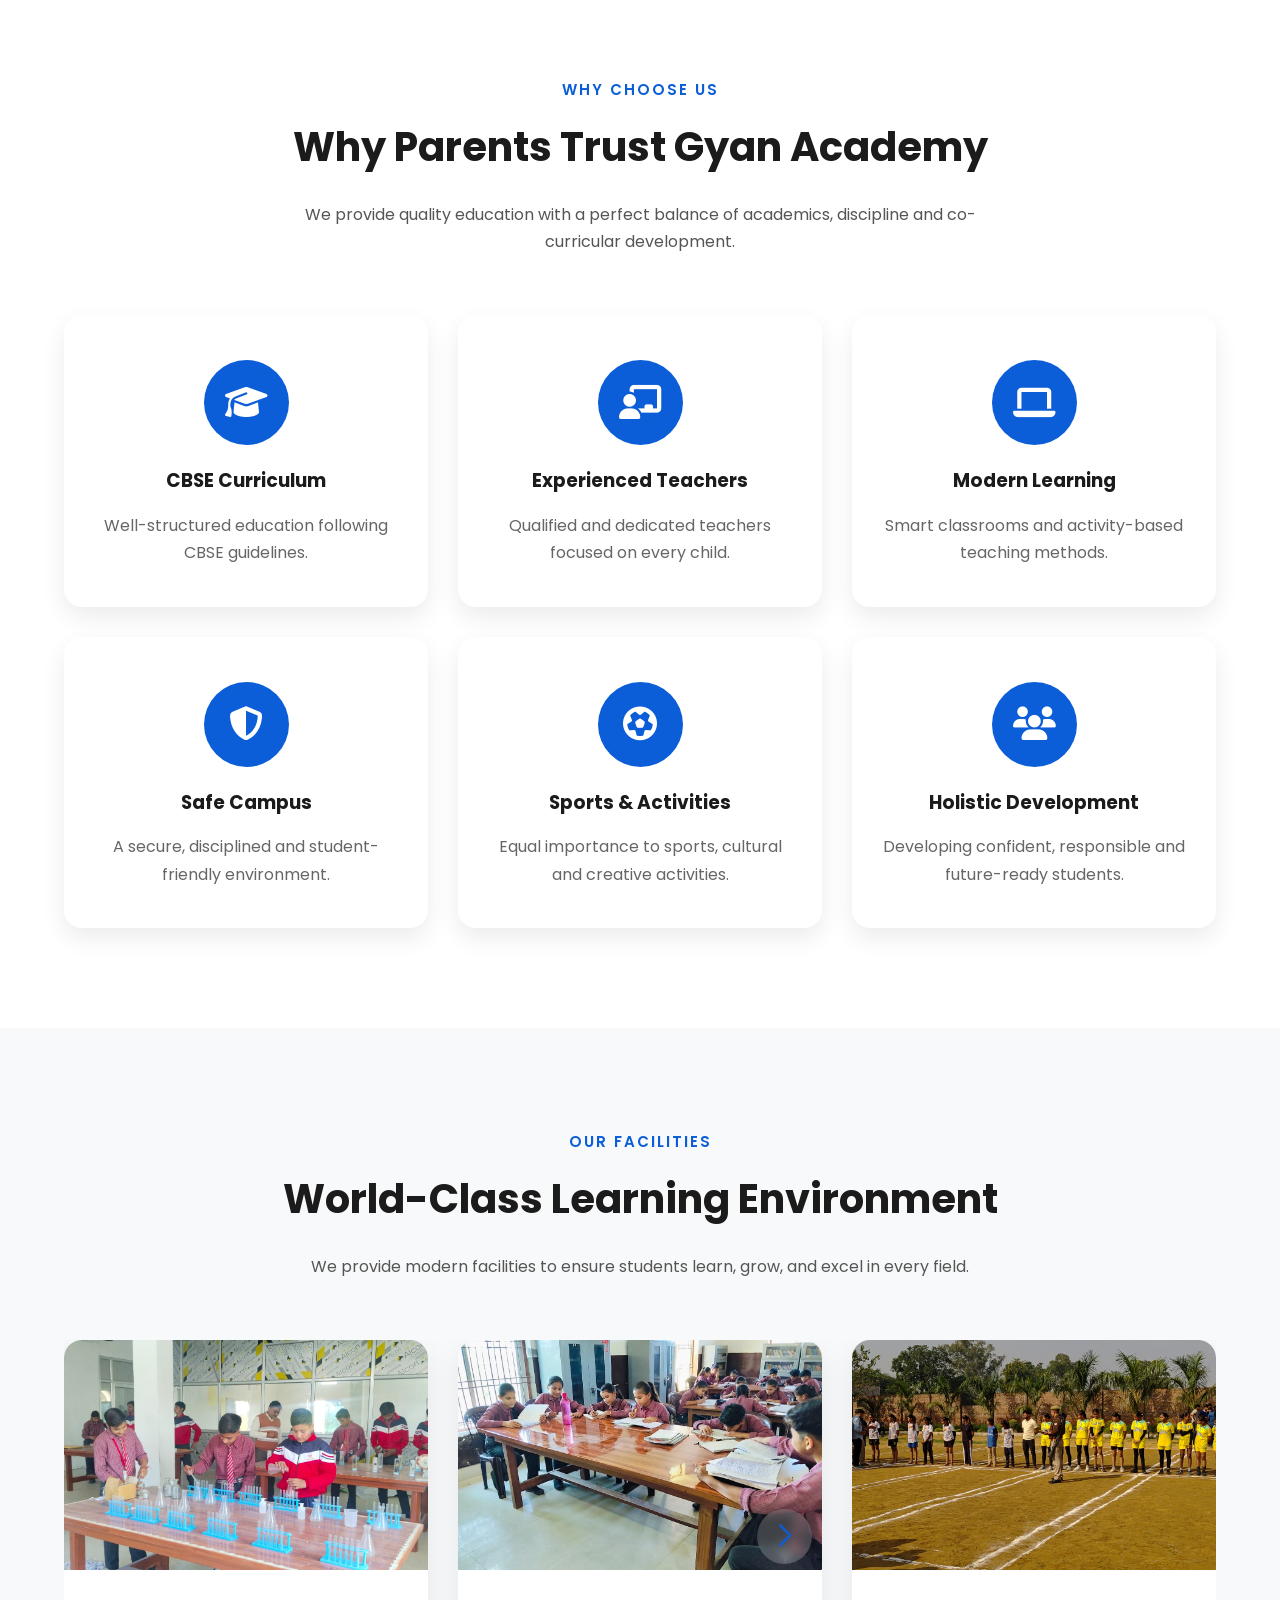
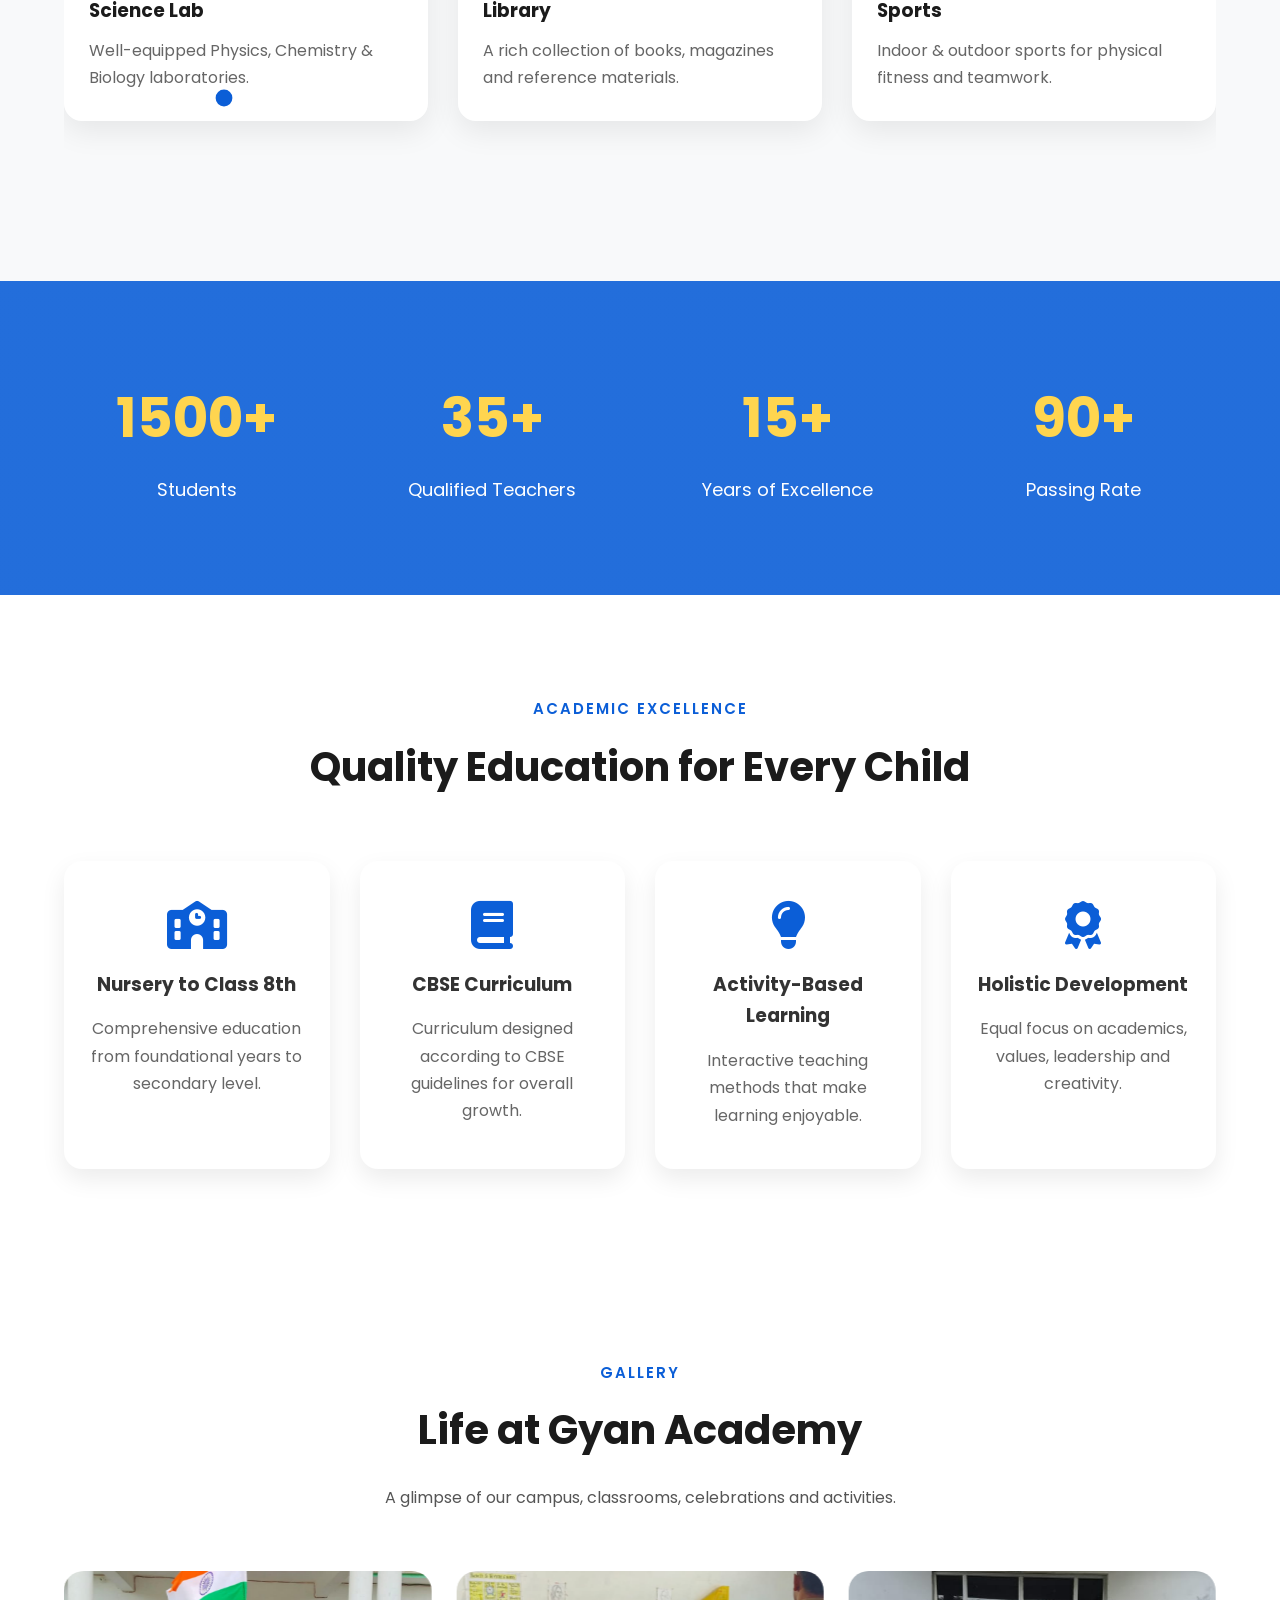
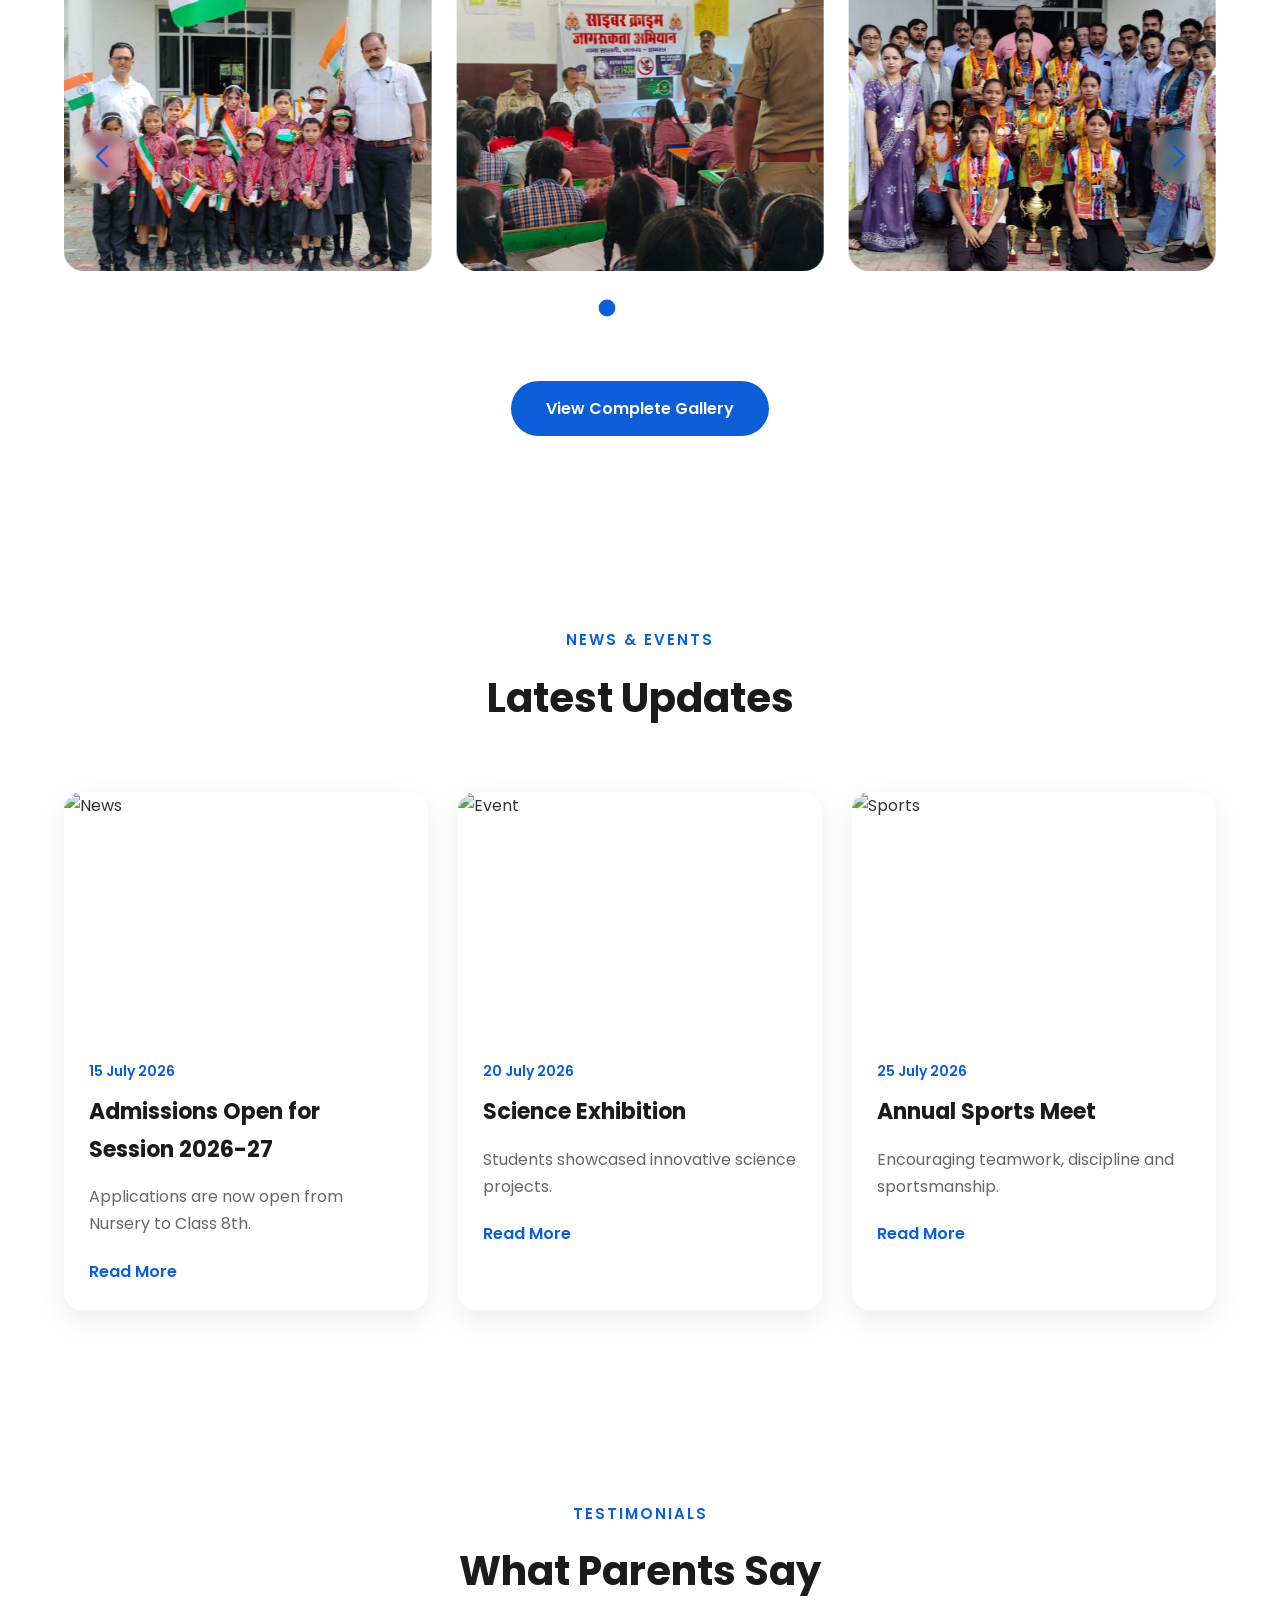
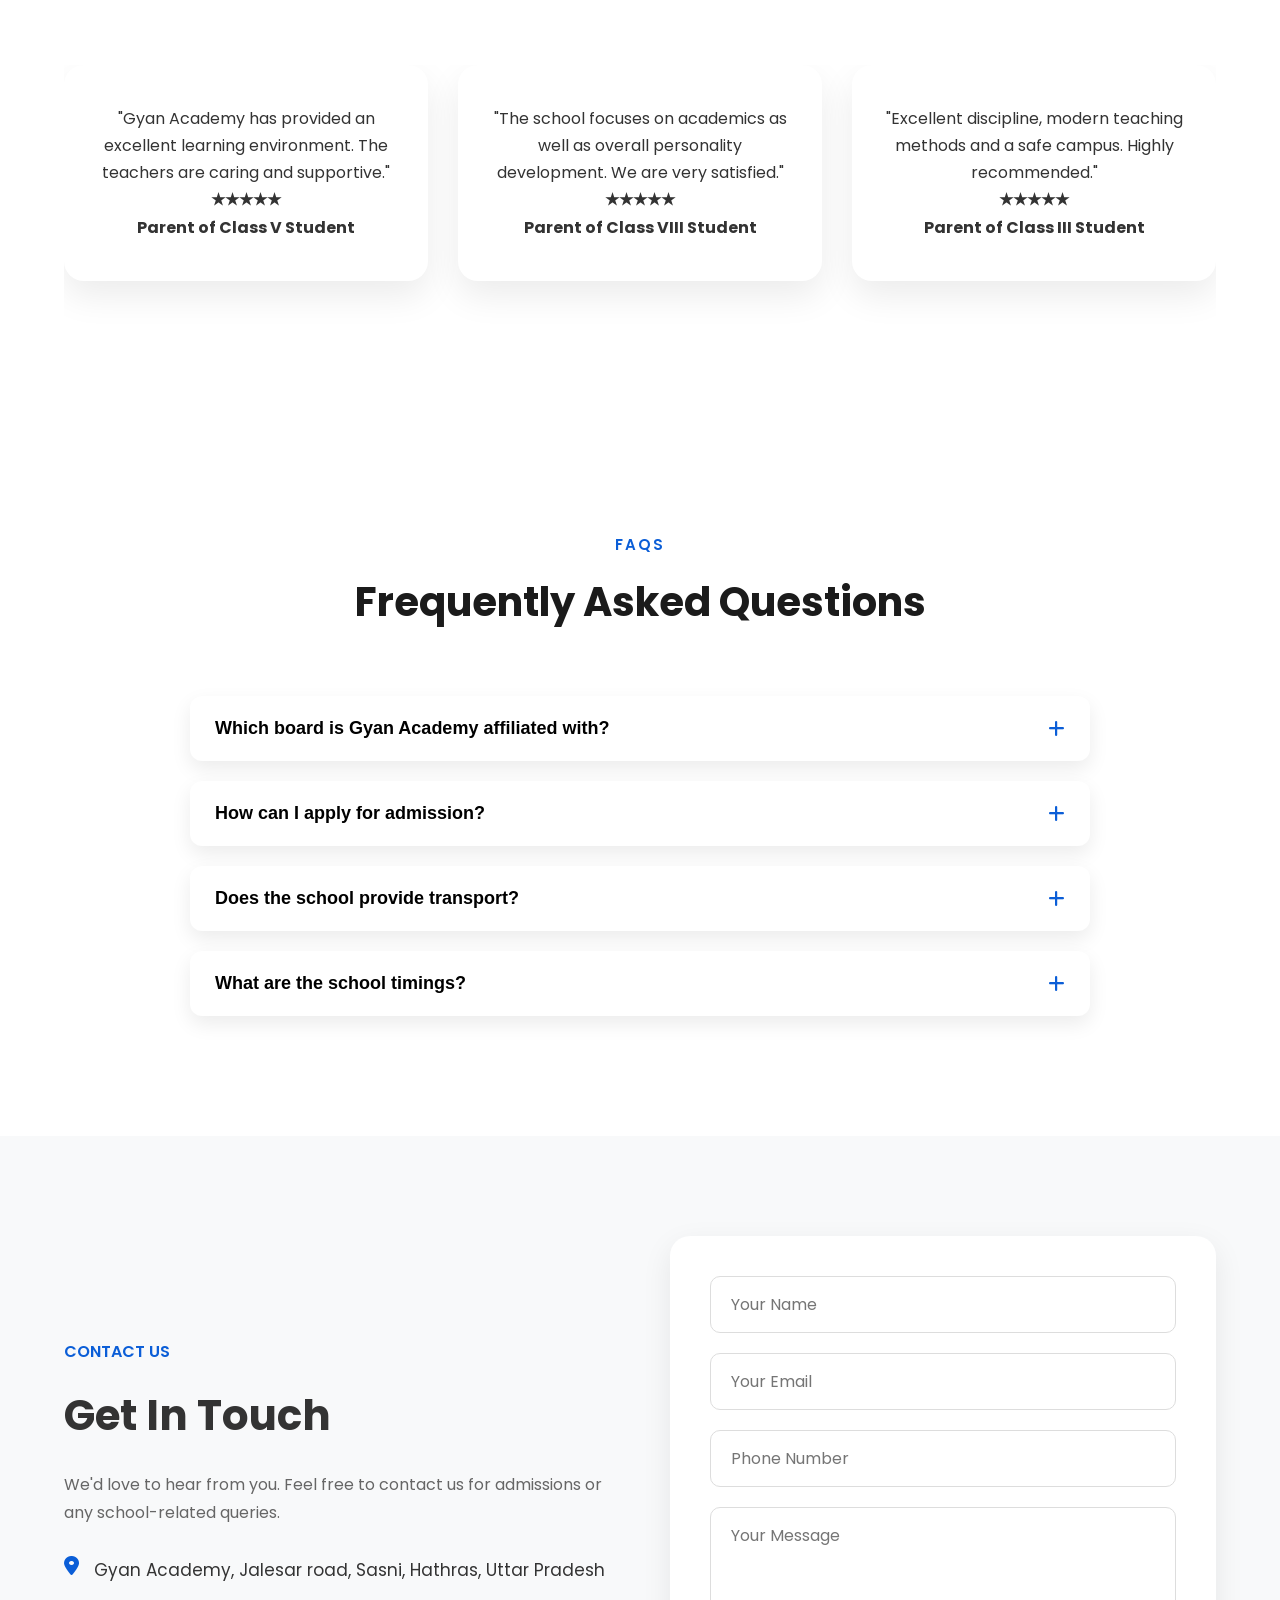
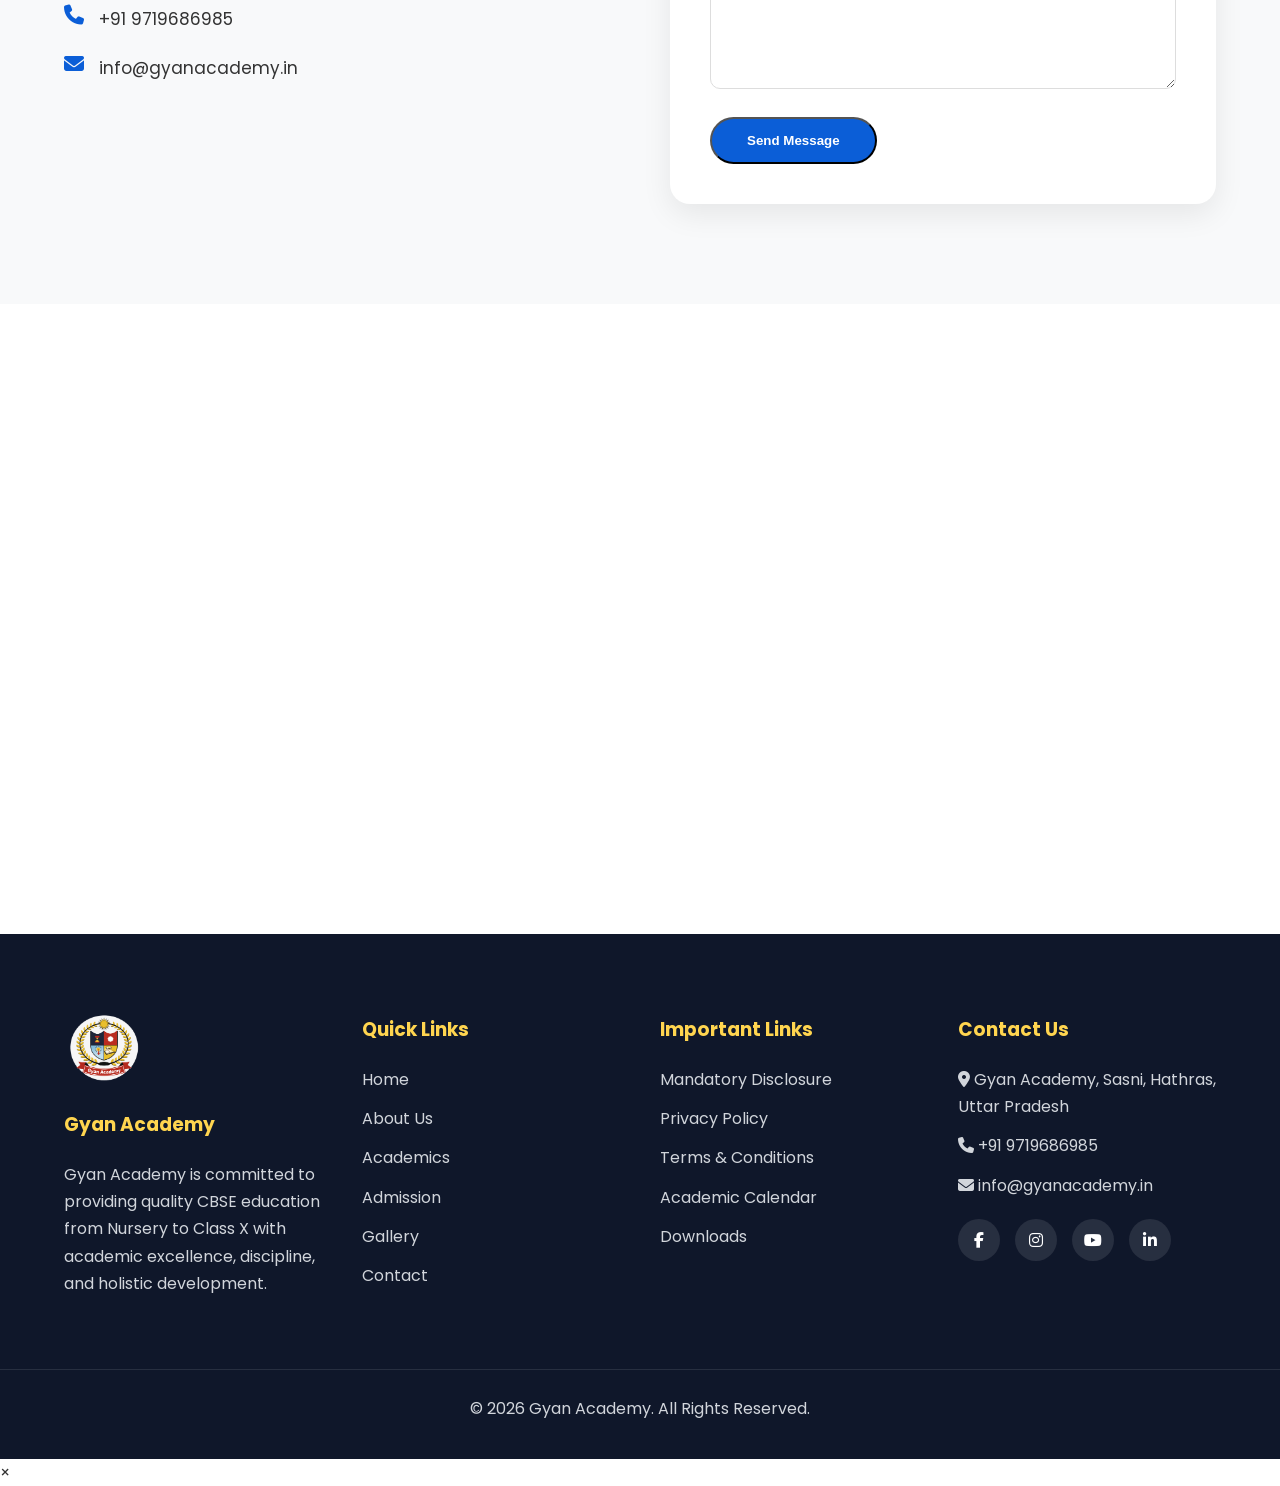
==== commit 8d584db7: "Add files via upload" ====
--- a/index.html
+++ b/index.html
@@ -5,13 +5,13 @@
     <meta charset="UTF-8">
     <meta name="viewport" content="width=device-width, initial-scale=1.0">
 
-    <title>Gyan Academy | CBSE School | Nursery to Class X</title>
+    <title>Gyan Academy | CBSE School | Nursery to Class 8th</title>
 
     <meta name="description"
-        content="Gyan Academy is a CBSE School offering quality education from Nursery to Class X with modern classrooms, experienced teachers, and holistic development.">
+        content="Gyan Academy is a CBSE School offering quality education from Nursery to Class 8th with modern classrooms, experienced teachers, and holistic development.">
 
     <meta name="keywords"
-        content="Gyan Academy, CBSE School, Nursery to X, School in Sasni, Best School">
+        content="Gyan Academy, CBSE School, Nursery to Class 8th, School in Sasni, Best School">
 
     <link rel="icon" href="images/logo.png">
 
@@ -83,7 +83,7 @@
 
                     <h2>Gyan Academy</h2>
 
-                    <span>CBSE | Nursery to Class X</span>
+                    <span>CBSE | Nursery to Class 8th</span>
 
                 </div>
 
@@ -106,13 +106,13 @@
 
                         <ul class="dropdown-menu">
 
-                            <li><a href="school.html">About Us</a></li>
+                            <li><a href="school.html#about-us">About Us</a></li>
 
                             <li><a href="school.html#vision">Vision & Mission</a></li>
 
                             <li><a href="school.html#principal">Principal's Message</a></li>
 
-                            <li><a href="school.html#mandatory">Mandatory Disclosure</a></li>
+                            <li><a href="mandatorydisclosure.html#mandatory">Mandatory Disclosure</a></li>
 
                         </ul>
 
@@ -127,7 +127,7 @@
 
                         <ul class="dropdown-menu">
 
-                            <li><a href="academics.html">Curriculum</a></li>
+                            <li><a href="academics.html#curriculum">Curriculum</a></li>
 
                             <li><a href="academics.html#classes">Classes</a></li>
 
@@ -160,9 +160,41 @@
 
                     </li>
 
+                    <li class="dropdown">
+
+                        <a href="#">
+                            Mandatory Disclosure
+                            <i class="fa-solid fa-chevron-down"></i>
+                        </a>
+
+                        <ul class="dropdown-menu">
+                            <li><a href="mandatorydisclosure.html#society-registraion">Society Registration</a></li>
+
+                            <li><a href="mandatorydisclosure.html#affiliation-details">Affiliation Details</a></li>
+
+                            <li><a href="mandatorydisclosure.html#safety-security">Safety & Security</a></li>
+
+                            <li><a href="mandatorydisclosure.html#fire-safety">Fire Safety</a></li>
+
+                            <li><a href="mandatorydisclosure.html#water-certificate">Water Certificate</a></li>
+
+                            <li><a href="mandatorydisclosure.html#land-certificate">Land Certificate</a></li>
+
+                            <li><a href="mandatorydisclosure.html#infrastructure-details">Infrastructure Details</a></li>
+
+                            <li><a href="mandatorydisclosure.html#fee-structure">Fee Structure</a></li>
+
+                            <li><a href="mandatorydisclosure.html#smc">S.M.C</a></li>
+
+                            <li><a href="mandatorydisclosure.html#pta">P.T.A</a></li>
+
+                        </ul>
+
+                    </li>
+
                     <li><a href="gallery.html">Gallery</a></li>
 
-                    <li><a href="index.html#news">News</a></li>
+                    <li><a href="admission.html#admission-form">Admission</a></li>
 
                     <li><a href="contact.html">Contact</a></li>
 
@@ -207,13 +239,13 @@
 
                 <ul class="mobile-submenu">
 
-                    <li><a href="school.html">About Us</a></li>
+                    <li><a href="school.html#about-us">About Us</a></li>
 
                     <li><a href="school.html#vision">Vision & Mission</a></li>
 
                     <li><a href="school.html#principal">Principal's Message</a></li>
 
-                    <li><a href="school.html#mandatory">Mandatory Disclosure</a></li>
+                    <li><a href="mandatorydisclosure.html#mandatory-disclosure">Mandatory Disclosure</a></li>
 
                 </ul>
 
@@ -228,7 +260,7 @@
 
                 <ul class="mobile-submenu">
 
-                    <li><a href="academics.html">Curriculum</a></li>
+                    <li><a href="academics.html#curriculum">Curriculum</a></li>
 
                     <li><a href="academics.html#classes">Classes</a></li>
 
@@ -261,9 +293,41 @@
 
                     </li>
 
+                    <li class="dropdown">
+
+                        <button class="mobile-dropdown-btn">
+                            Mandatory Disclosure
+                            <i class="fa-solid fa-chevron-down"></i>
+                        </button>
+
+                        <ul class="dropdown-menu">
+                            <li><a href="mandatorydisclosure.html#society-registration">Society Registration</a></li>
+
+                            <li><a href="mandatorydisclosure.html#affiliation-details">Affiliation Details</a></li>
+
+                            <li><a href="mandatorydisclosure.html#safety-security">Safety & Security</a></li>
+
+                            <li><a href="mandatorydisclosure.html#fire-safety">Fire Safety</a></li>
+
+                            <li><a href="mandatorydisclosure.html#water-certificate">Water Certificate</a></li>
+
+                            <li><a href="mandatorydisclosure.html#land-certificate">Land Certificate</a></li>
+
+                            <li><a href="mandatorydisclosure.html#infrastructure-details">Infrastructure Details</a></li>
+
+                            <li><a href="mandatorydisclosure.html#fee-structure">Fee Structure</a></li>
+
+                            <li><a href="mandatorydisclosure.html#smc">S.M.C</a></li>
+
+                            <li><a href="mandatorydisclosure.html#pta">P.T.A</a></li>
+
+                        </ul>
+
+                    </li>
+
             <li><a href="gallery.html">Gallery</a></li>
 
-            <li><a href="index.html#news">News & Events</a></li>
+            <li><a href="admission.html#admission-form">Admission</a></li>
 
             <li><a href="contact.html">Contact</a></li>
 
@@ -301,7 +365,7 @@
 
                         <p>
                             A CBSE School providing quality education from
-                            Nursery to Class X with experienced teachers,
+                            Nursery to Class 8th with experienced teachers,
                             modern learning and holistic development.
                         </p>
 
@@ -333,7 +397,7 @@
 
                         <span>Admissions Open</span>
 
-                        <h1>Nursery to Class X</h1>
+                        <h1>Nursery to Class 8th</h1>
 
                         <p>
                             Inspiring young minds through innovation,
@@ -434,7 +498,7 @@
 
                 <h3>Academics</h3>
 
-                <p>CBSE Curriculum (Nursery–X)</p>
+                <p>CBSE Curriculum (Nursery–Class 8th)</p>
 
                 <a href="academics.html">Read More</a>
 
@@ -488,7 +552,7 @@
 
                 <p>
                     Gyan Academy is a CBSE-affiliated school committed to providing
-                    quality education from Nursery to Class X. We focus on academic
+                    quality education from Nursery to Class 8th. We focus on academic
                     excellence, moral values, discipline, creativity and the overall
                     development of every child.
                 </p>
@@ -848,7 +912,7 @@
 
                 <i class="fa-solid fa-school"></i>
 
-                <h3>Nursery to Class X</h3>
+                <h3>Nursery to Class 8th</h3>
 
                 <p>
                     Comprehensive education from foundational years to secondary level.
@@ -1006,7 +1070,7 @@
                     <h3>Admissions Open for Session 2026-27</h3>
 
                     <p>
-                        Applications are now open from Nursery to Class X.
+                        Applications are now open from Nursery to Class 8th.
                     </p>
 
                     <a href="news.html">Read More</a>
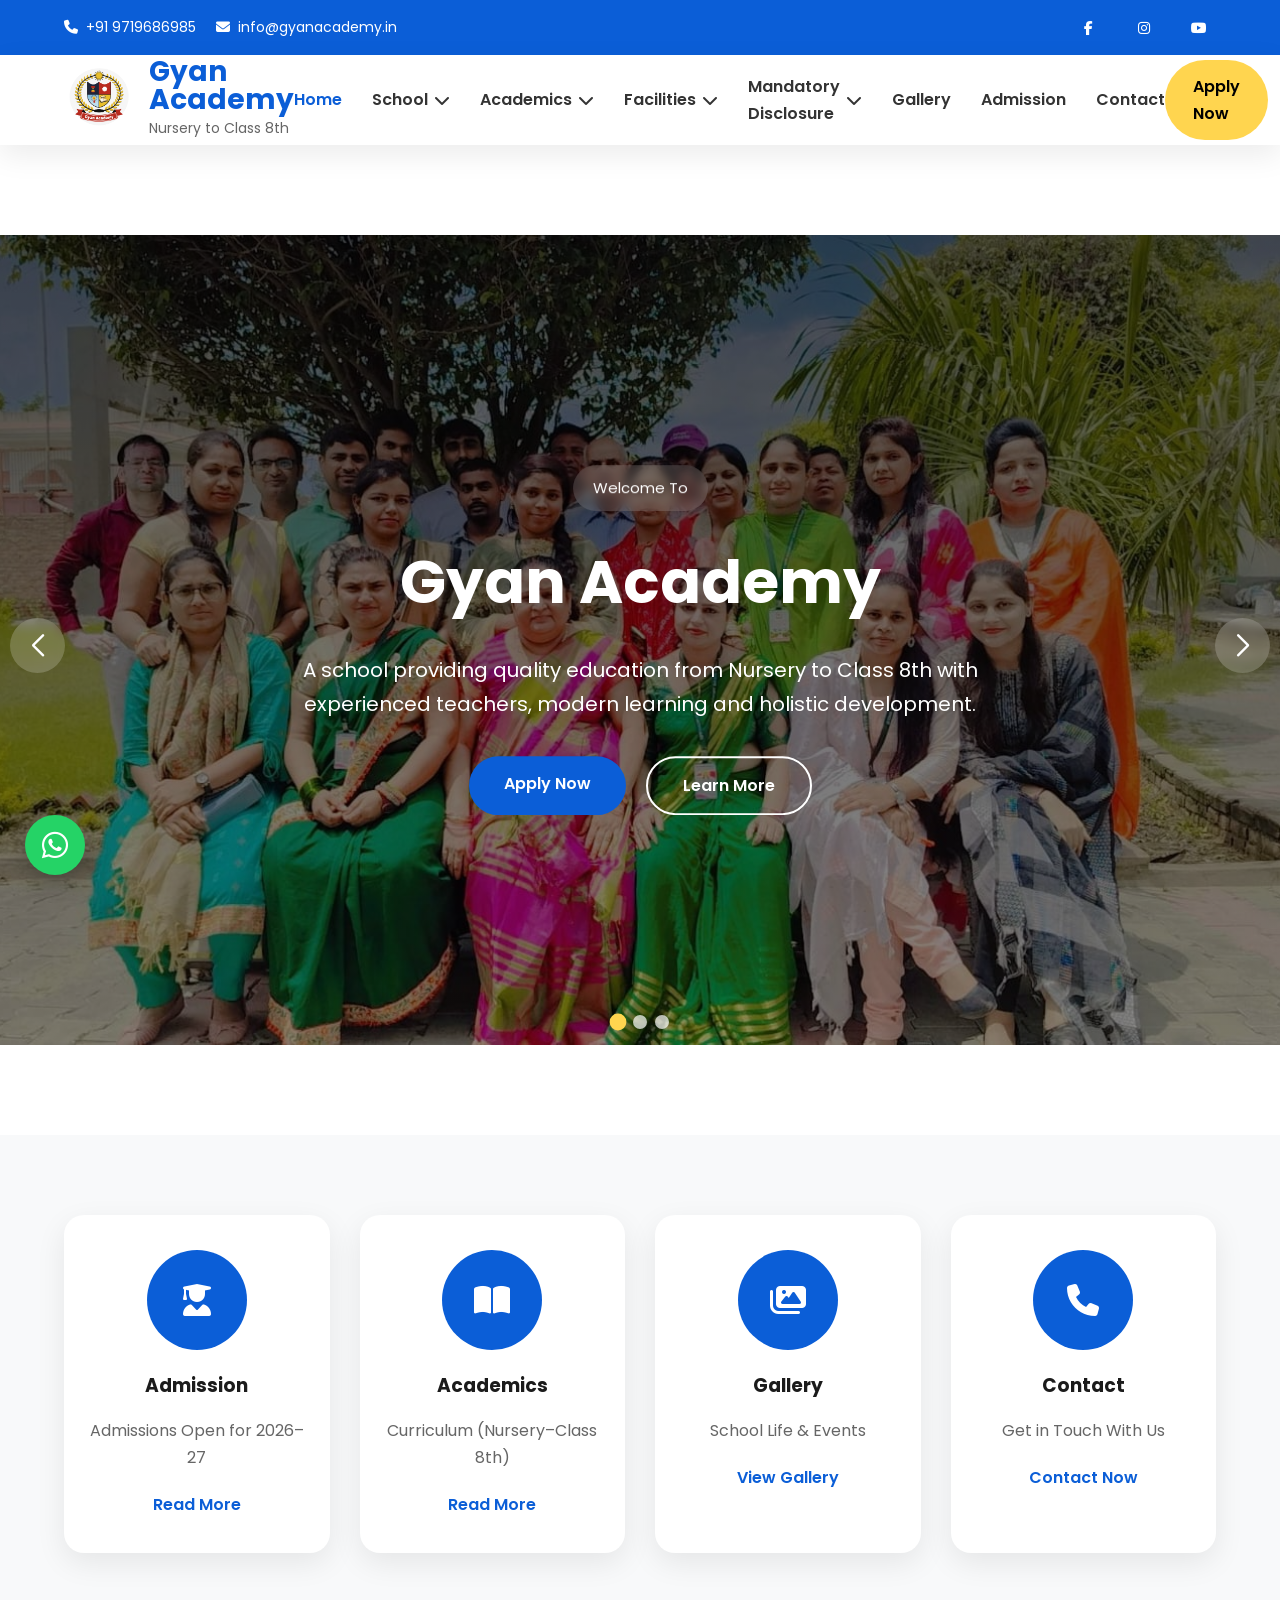
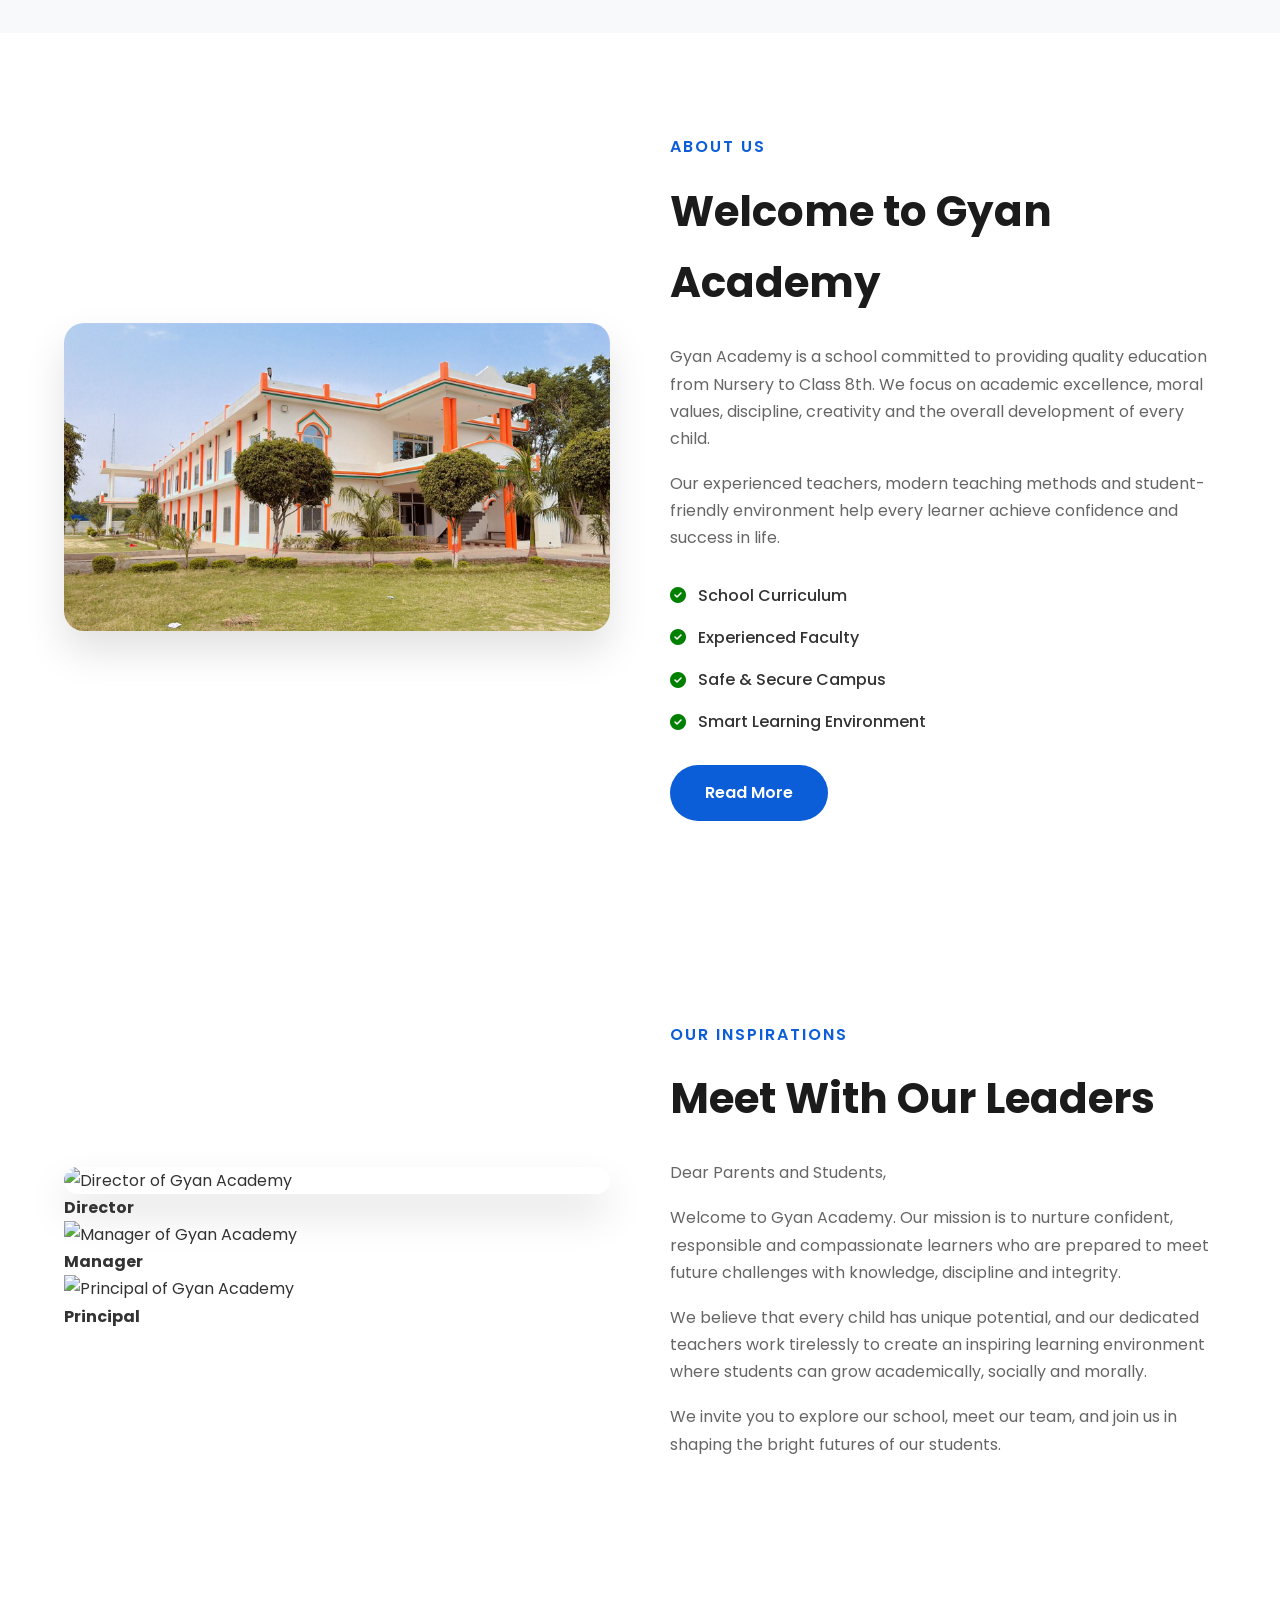
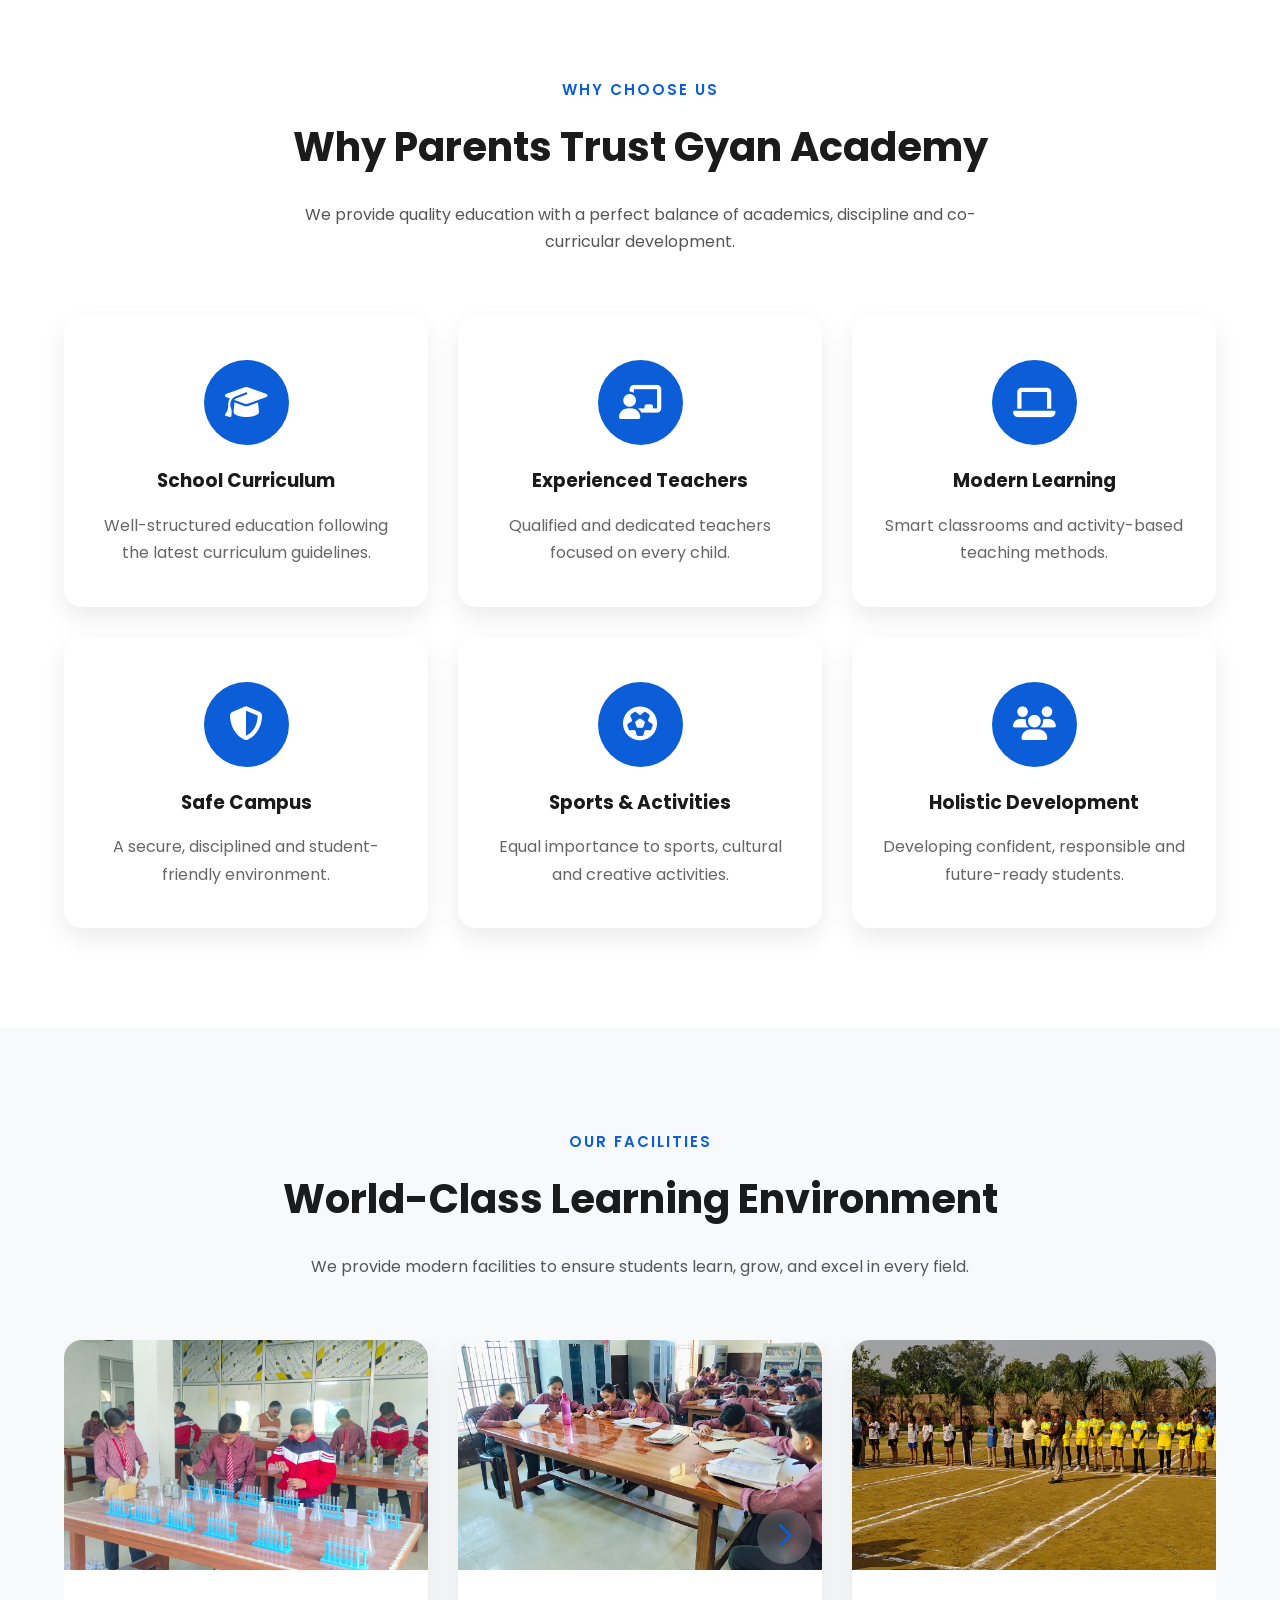
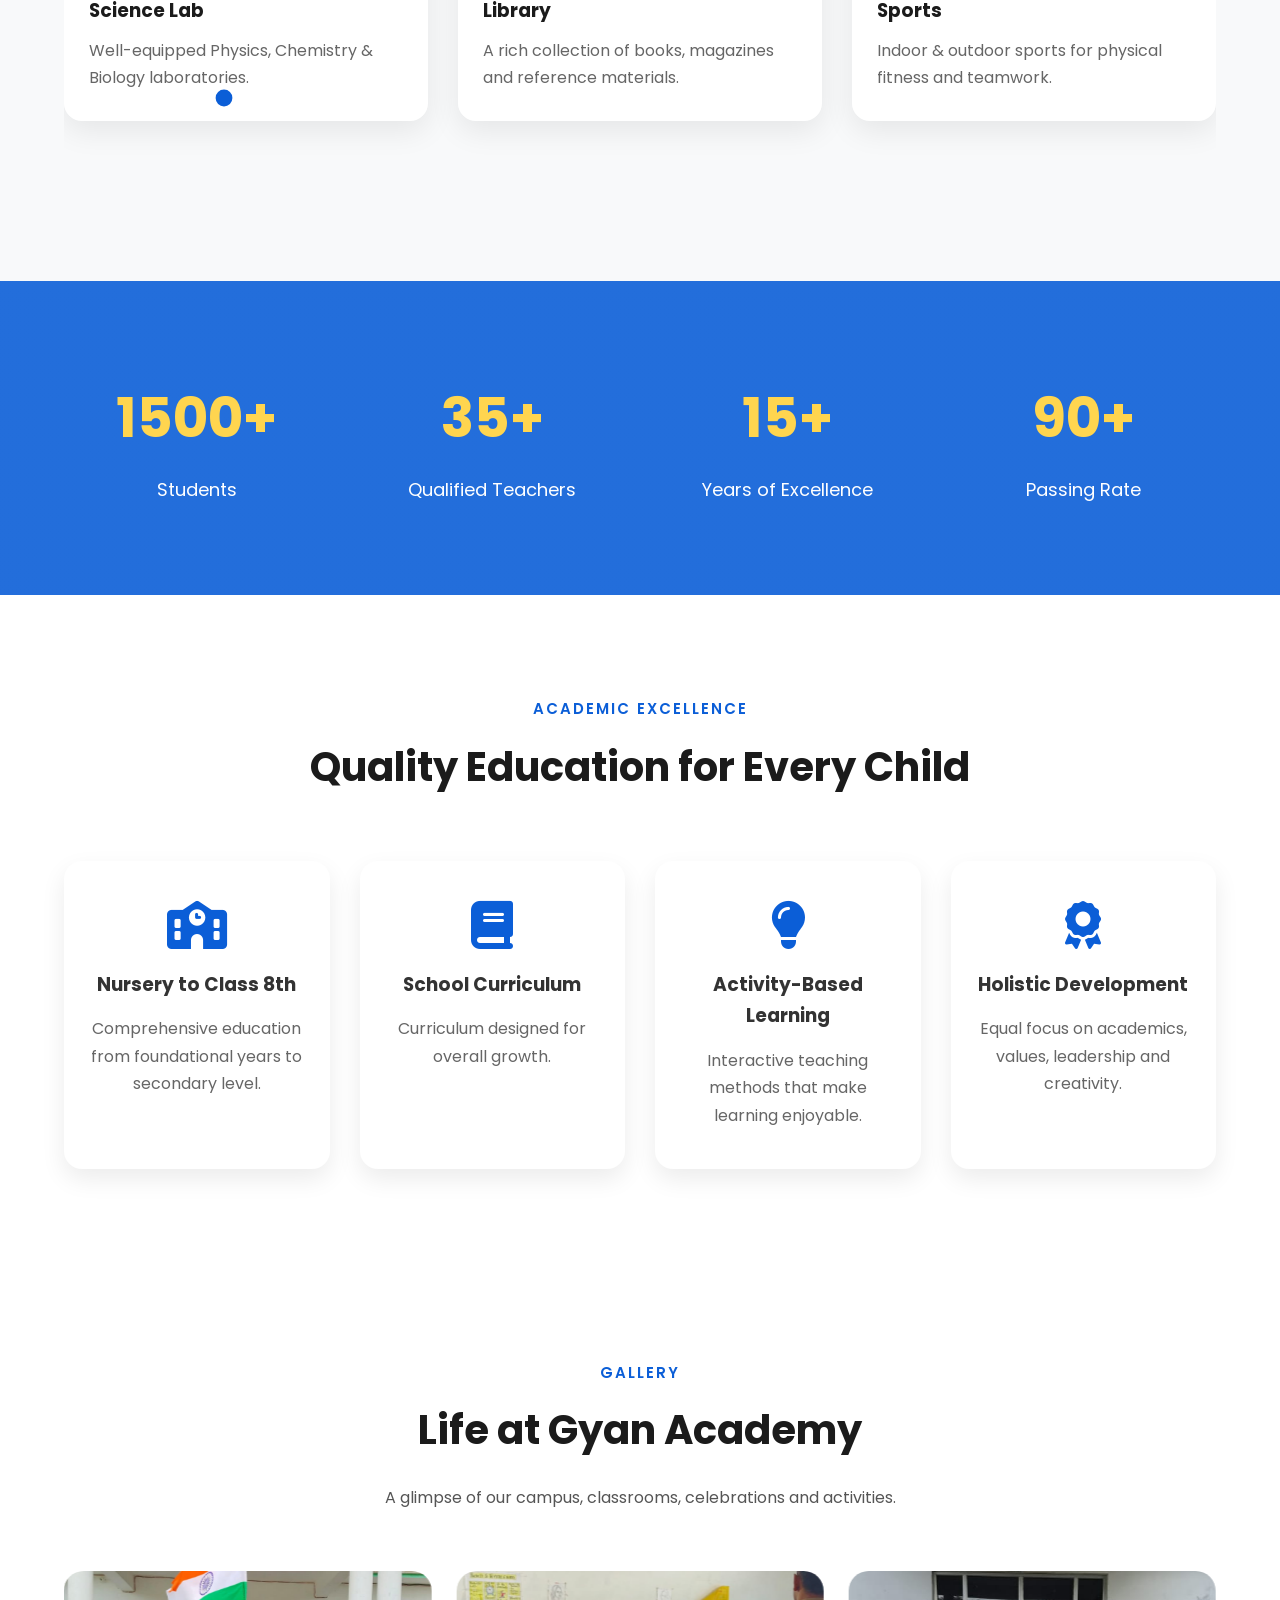
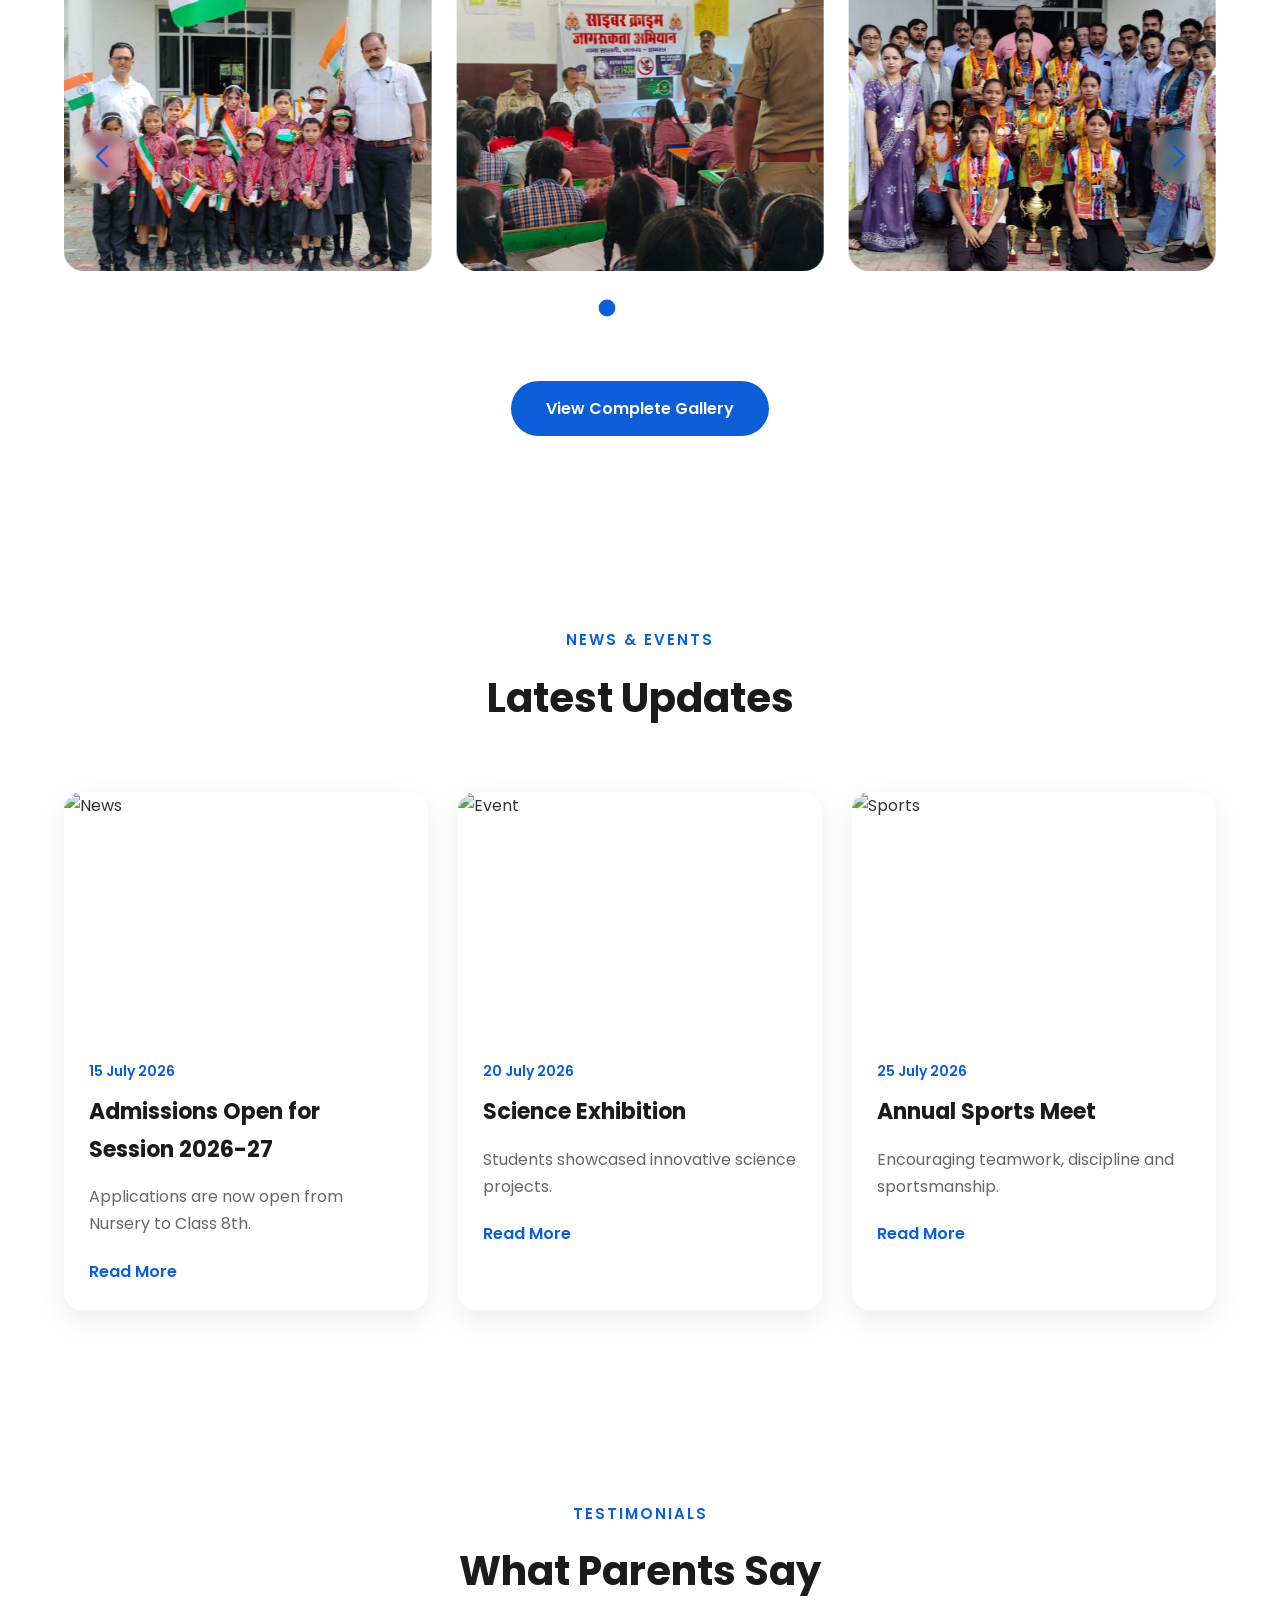
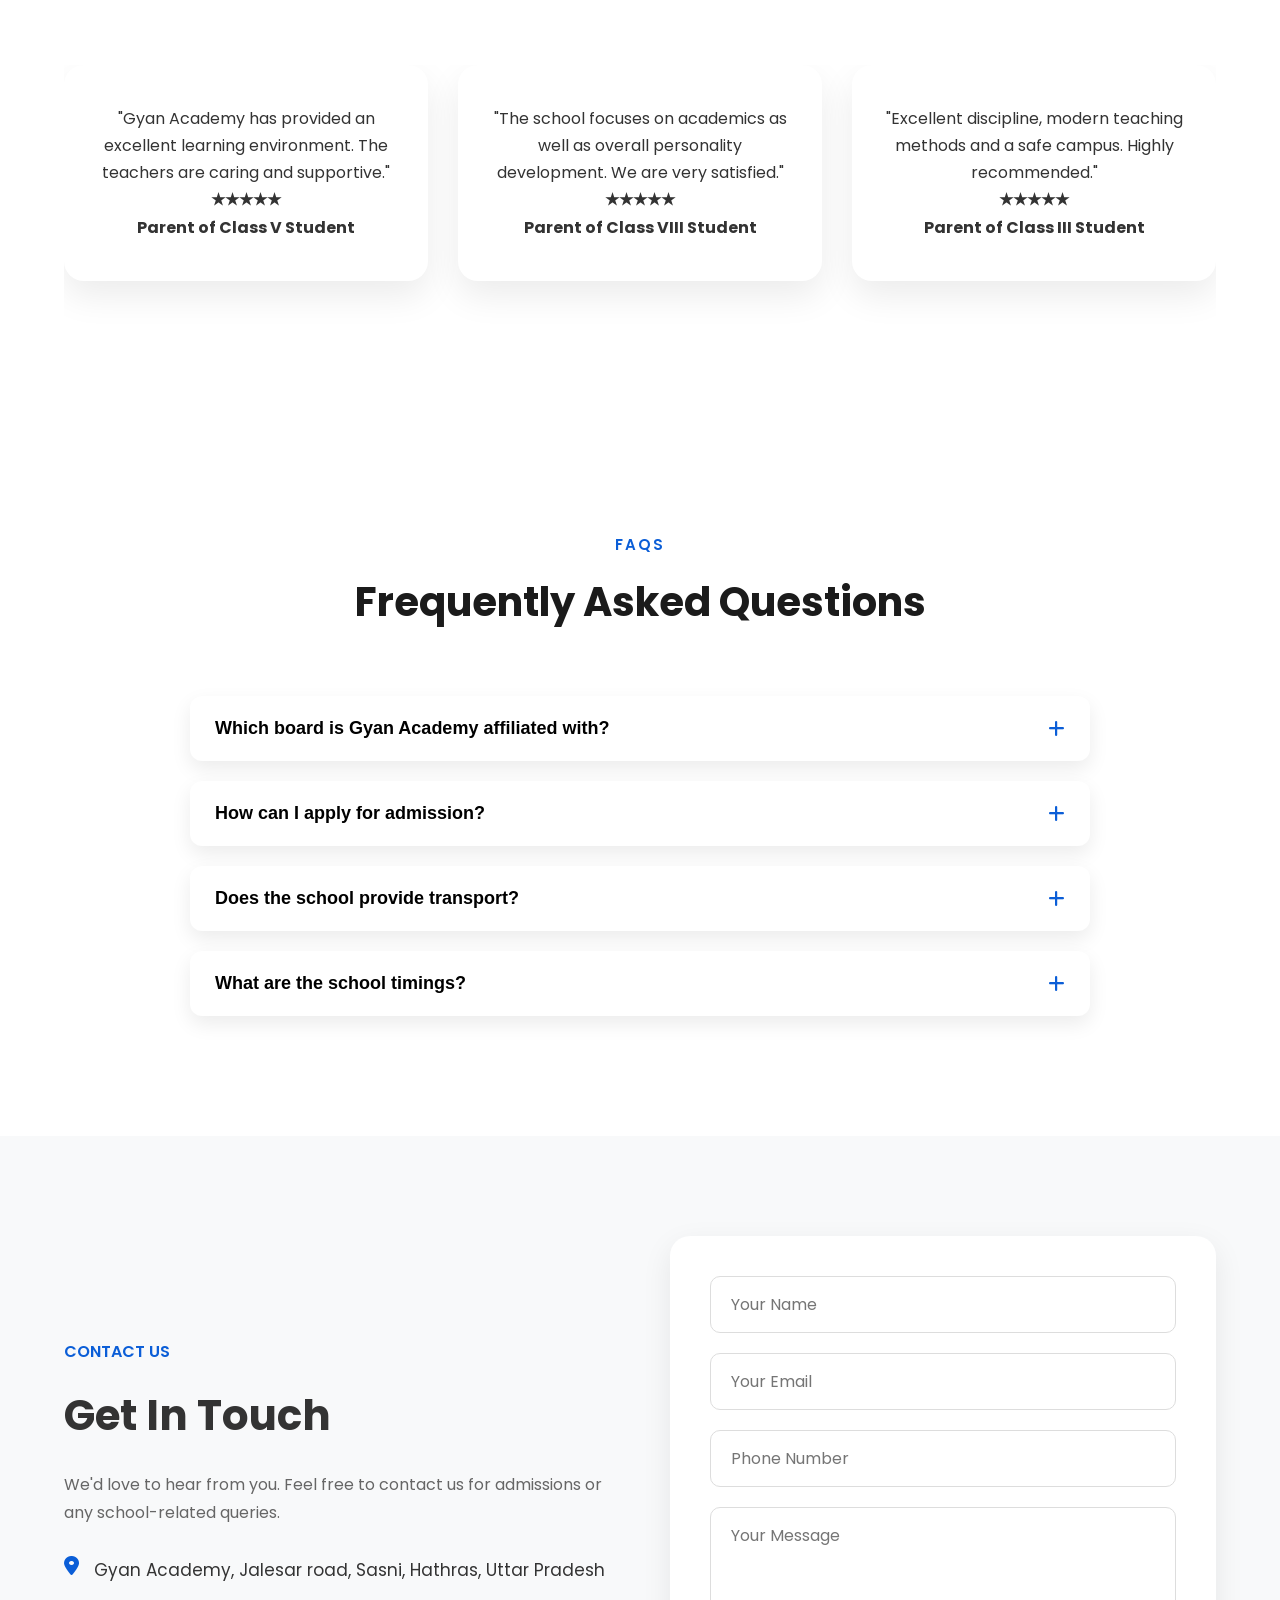
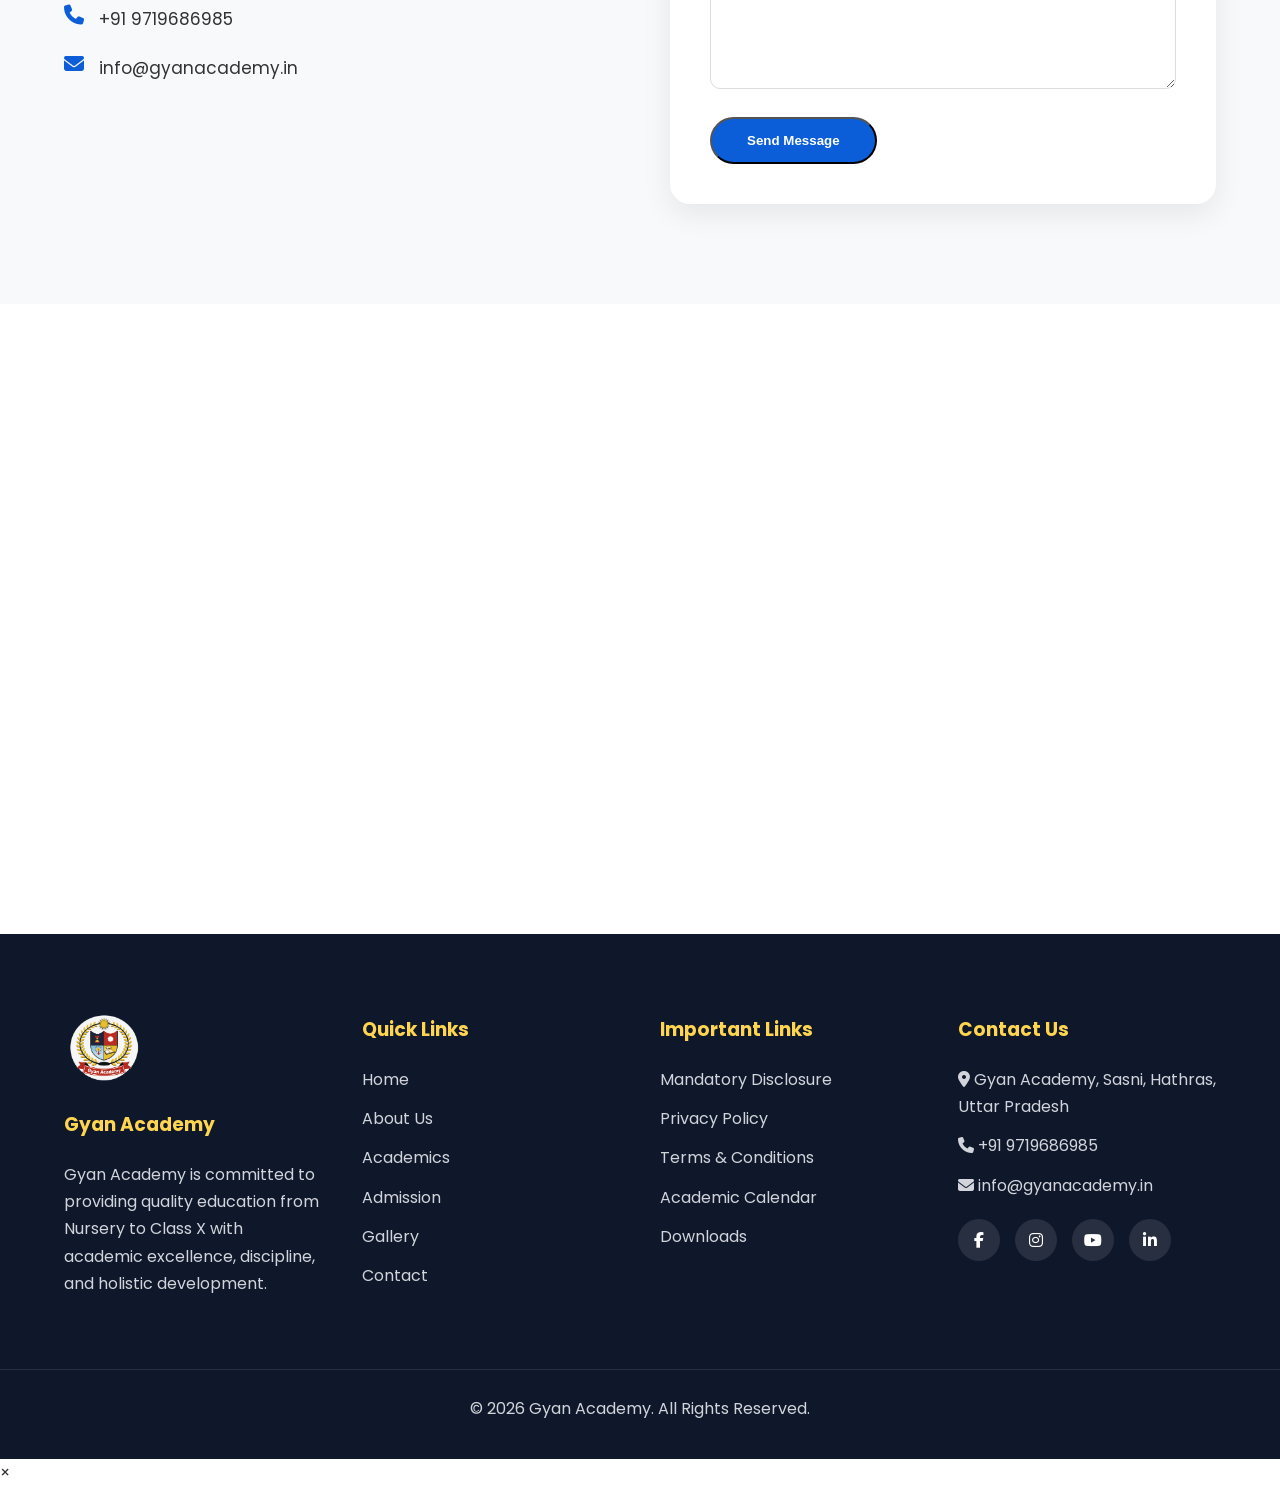
==== commit 89482e08: "Add files via upload" ====
--- a/index.html
+++ b/index.html
@@ -5,13 +5,12 @@
     <meta charset="UTF-8">
     <meta name="viewport" content="width=device-width, initial-scale=1.0">
 
-    <title>Gyan Academy | CBSE School | Nursery to Class 8th</title>
+    <title>Gyan Academy | Nursery to Class 8th</title>
 
     <meta name="description"
-        content="Gyan Academy is a CBSE School offering quality education from Nursery to Class 8th with modern classrooms, experienced teachers, and holistic development.">
-
-    <meta name="keywords"
-        content="Gyan Academy, CBSE School, Nursery to Class 8th, School in Sasni, Best School">
+        content="Gyan Academy offers quality education from Nursery to Class 8th with modern classrooms, experienced teachers, and holistic development.">
+
+    <meta name="keywords" content="Gyan Academy, Nursery to Class 8th, School in Sasni, Best School">
 
     <link rel="icon" href="images/logo.png">
 
@@ -20,12 +19,10 @@
         rel="stylesheet">
 
     <!-- Font Awesome -->
-    <link rel="stylesheet"
-        href="https://cdnjs.cloudflare.com/ajax/libs/font-awesome/6.7.2/css/all.min.css">
+    <link rel="stylesheet" href="https://cdnjs.cloudflare.com/ajax/libs/font-awesome/6.7.2/css/all.min.css">
 
     <!-- Swiper -->
-    <link rel="stylesheet"
-        href="https://cdn.jsdelivr.net/npm/swiper@11/swiper-bundle.min.css">
+    <link rel="stylesheet" href="https://cdn.jsdelivr.net/npm/swiper@11/swiper-bundle.min.css">
 
     <!-- Main CSS -->
     <link rel="stylesheet" href="style.css">
@@ -83,7 +80,7 @@
 
                     <h2>Gyan Academy</h2>
 
-                    <span>CBSE | Nursery to Class 8th</span>
+                    <span>Nursery to Class 8th</span>
 
                 </div>
 
@@ -180,7 +177,8 @@
 
                             <li><a href="mandatorydisclosure.html#land-certificate">Land Certificate</a></li>
 
-                            <li><a href="mandatorydisclosure.html#infrastructure-details">Infrastructure Details</a></li>
+                            <li><a href="mandatorydisclosure.html#infrastructure-details">Infrastructure Details</a>
+                            </li>
 
                             <li><a href="mandatorydisclosure.html#fee-structure">Fee Structure</a></li>
 
@@ -217,12 +215,12 @@
                 </button>
 
 
-        </div>
+            </div>
 
     </header>
 
     <!-- Mobile Menu starts in Part 2 -->
-         <!-- ================= MOBILE MENU ================= -->
+    <!-- ================= MOBILE MENU ================= -->
 
     <div class="mobile-menu">
 
@@ -274,56 +272,56 @@
 
             <li class="mobile-dropdown">
 
-                        <button class="mobile-dropdown-btn">
-                            Facilities
-                            <i class="fa-solid fa-chevron-down"></i>
-                        </button>
-
-                        <ul class="mobile-submenu">
-
-                            <li><a href="facilities.html#infrastructure">Infrastructure</a></li>
-
-                            <li><a href="facilities.html#sports">Sports & Activities</a></li>
-
-                            <li><a href="facilities.html#transport">Transport</a></li>
-
-                            <li><a href="facilities.html#safety">Safety & Security</a></li>
-
-                        </ul>
-
-                    </li>
-
-                    <li class="dropdown">
-
-                        <button class="mobile-dropdown-btn">
-                            Mandatory Disclosure
-                            <i class="fa-solid fa-chevron-down"></i>
-                        </button>
-
-                        <ul class="dropdown-menu">
-                            <li><a href="mandatorydisclosure.html#society-registration">Society Registration</a></li>
-
-                            <li><a href="mandatorydisclosure.html#affiliation-details">Affiliation Details</a></li>
-
-                            <li><a href="mandatorydisclosure.html#safety-security">Safety & Security</a></li>
-
-                            <li><a href="mandatorydisclosure.html#fire-safety">Fire Safety</a></li>
-
-                            <li><a href="mandatorydisclosure.html#water-certificate">Water Certificate</a></li>
-
-                            <li><a href="mandatorydisclosure.html#land-certificate">Land Certificate</a></li>
-
-                            <li><a href="mandatorydisclosure.html#infrastructure-details">Infrastructure Details</a></li>
-
-                            <li><a href="mandatorydisclosure.html#fee-structure">Fee Structure</a></li>
-
-                            <li><a href="mandatorydisclosure.html#smc">S.M.C</a></li>
-
-                            <li><a href="mandatorydisclosure.html#pta">P.T.A</a></li>
-
-                        </ul>
-
-                    </li>
+                <button class="mobile-dropdown-btn">
+                    Facilities
+                    <i class="fa-solid fa-chevron-down"></i>
+                </button>
+
+                <ul class="mobile-submenu">
+
+                    <li><a href="facilities.html#infrastructure">Infrastructure</a></li>
+
+                    <li><a href="facilities.html#sports">Sports & Activities</a></li>
+
+                    <li><a href="facilities.html#transport">Transport</a></li>
+
+                    <li><a href="facilities.html#safety">Safety & Security</a></li>
+
+                </ul>
+
+            </li>
+
+            <li class="mobile-dropdown">
+
+                <button class="mobile-dropdown-btn">
+                    Mandatory Disclosure
+                    <i class="fa-solid fa-chevron-down"></i>
+                </button>
+
+                <ul class="mobile-submenu">
+                    <li><a href="mandatorydisclosure.html#society-registration">Society Registration</a></li>
+
+                    <li><a href="mandatorydisclosure.html#affiliation-details">Affiliation Details</a></li>
+
+                    <li><a href="mandatorydisclosure.html#safety-security">Safety & Security</a></li>
+
+                    <li><a href="mandatorydisclosure.html#fire-safety">Fire Safety</a></li>
+
+                    <li><a href="mandatorydisclosure.html#water-certificate">Water Certificate</a></li>
+
+                    <li><a href="mandatorydisclosure.html#land-certificate">Land Certificate</a></li>
+
+                    <li><a href="mandatorydisclosure.html#infrastructure-details">Infrastructure Details</a></li>
+
+                    <li><a href="mandatorydisclosure.html#fee-structure">Fee Structure</a></li>
+
+                    <li><a href="mandatorydisclosure.html#smc">S.M.C</a></li>
+
+                    <li><a href="mandatorydisclosure.html#pta">P.T.A</a></li>
+
+                </ul>
+
+            </li>
 
             <li><a href="gallery.html">Gallery</a></li>
 
@@ -364,7 +362,7 @@
                         <h1>Gyan Academy</h1>
 
                         <p>
-                            A CBSE School providing quality education from
+                            A school providing quality education from
                             Nursery to Class 8th with experienced teachers,
                             modern learning and holistic development.
                         </p>
@@ -464,10 +462,10 @@
             <div class="swiper-button-prev"></div>
 
         </div>
-        
+
         <div class="scroll-indicator">
 
-        <span></span>
+            <span></span>
 
         </div>
 
@@ -498,7 +496,7 @@
 
                 <h3>Academics</h3>
 
-                <p>CBSE Curriculum (Nursery–Class 8th)</p>
+                <p>Curriculum (Nursery–Class 8th)</p>
 
                 <a href="academics.html">Read More</a>
 
@@ -532,7 +530,7 @@
 
     </section>
 
-        <!-- ================= ABOUT GYAN ACADEMY ================= -->
+    <!-- ================= ABOUT GYAN ACADEMY ================= -->
 
     <section class="about-section">
 
@@ -551,7 +549,7 @@
                 <h2>Welcome to Gyan Academy</h2>
 
                 <p>
-                    Gyan Academy is a CBSE-affiliated school committed to providing
+                    Gyan Academy is a school committed to providing
                     quality education from Nursery to Class 8th. We focus on academic
                     excellence, moral values, discipline, creativity and the overall
                     development of every child.
@@ -564,7 +562,7 @@
 
                 <ul class="about-list">
 
-                    <li><i class="fa-solid fa-circle-check"></i> CBSE Curriculum</li>
+                    <li><i class="fa-solid fa-circle-check"></i> School Curriculum</li>
 
                     <li><i class="fa-solid fa-circle-check"></i> Experienced Faculty</li>
 
@@ -593,21 +591,21 @@
 
             <div class="inspirations-grid">
 
-            <div class="inspirations-image">
-
-                <img src="director.jpg" alt="Director of Gyan Academy">
-                <strong>Director</strong>
-            </div>
-
-            <div class="manager-image">
-                <img src="manager.jpg" alt="Manager of Gyan Academy">
-            <strong>Manager</strong>
-            </div>
-
-            <div class="principal-image">
-                <img src="principal.jpg" alt="Principal of Gyan Academy">
-            <strong>Principal</strong>
-            </div>
+                <div class="inspirations-image">
+
+                    <img src="director.jpg" alt="Director of Gyan Academy">
+                    <strong>Director</strong>
+                </div>
+
+                <div class="manager-image">
+                    <img src="manager.jpg" alt="Manager of Gyan Academy">
+                    <strong>Manager</strong>
+                </div>
+
+                <div class="principal-image">
+                    <img src="principal.jpg" alt="Principal of Gyan Academy">
+                    <strong>Principal</strong>
+                </div>
             </div>
 
             <div class="inspirations-content">
@@ -639,7 +637,7 @@
                     shaping the bright futures of our students.
                 </p>
 
-                
+
             </div>
 
         </div>
@@ -672,10 +670,10 @@
 
                     <i class="fa-solid fa-graduation-cap"></i>
 
-                    <h3>CBSE Curriculum</h3>
+                    <h3>School Curriculum</h3>
 
                     <p>
-                        Well-structured education following CBSE guidelines.
+                        Well-structured education following the latest curriculum guidelines.
                     </p>
 
                 </div>
@@ -748,650 +746,636 @@
 
     <!-- ================= OUR FACILITIES ================= -->
 
-<section class="facilities" id="facilities">
-
-    <div class="container">
-
-        <div class="section-title">
-
-            <span>Our Facilities</span>
-
-            <h2>World-Class Learning Environment</h2>
-
-            <p>
-                We provide modern facilities to ensure students learn, grow,
-                and excel in every field.
-            </p>
-
-        </div>
-
-        <div class="swiper facilitiesSwiper">
-            <div class="swiper-wrapper">
-
-            <div class="swiper-slide">
-
-            <div class="facility-card">
-
-                <img src="computer-lab.png" alt="Computer Lab">
-
-                <h3>Computer Lab</h3>
-
-                <p>Modern computer lab with internet-enabled systems.</p>
-            </div>
-
-            </div>
-
-            <div class="swiper-slide">
-
-            <div class="facility-card">
-
-                <img src="campus2.jpg" alt="Science Lab">
-
-                <h3>Science Lab</h3>
-
-                <p>Well-equipped Physics, Chemistry & Biology laboratories.</p>
-            </div>
-
-            </div>
-
-            <div class="swiper-slide">
-
-            <div class="facility-card">
-
-                <img src="library.png" alt="Library">
-
-                <h3>Library</h3>
-
-                <p>A rich collection of books, magazines and reference materials.</p>
-
-            </div>
-
-            </div>
-
-            <div class="swiper-slide">
-
-            <div class="facility-card">
-
-                <img src="image13.jpg" alt="Sports">
-
-                <h3>Sports</h3>
-
-                <p>Indoor & outdoor sports for physical fitness and teamwork.</p>
-            </div>
-
-            </div>
-
-            <div class="swiper-slide">
-
-            <div class="facility-card">
-
-                <img src="transport.jpg" alt="Transport">
-
-                <h3>Transport</h3>
-
-                <p>Safe and reliable transport facility for students.</p>
-            </div>
-
-            </div>
-
-    <div class="swiper-pagination"></div>
-
-    <div class="swiper-button-next"></div>
-
-    <div class="swiper-button-prev"></div>
-
-  </div>
-
-        </div>
-
-    </div>
-
-</section>
-
-
-<!-- ================= ACHIEVEMENTS ================= -->
-
-<section class="counter-section">
-
-    <div class="container">
-
-        <div class="counter-box">
-
-            <h2 class="counter" data-target="1500">1500</h2>
-
-            <p>Students</p>
-
-        </div>
-
-        <div class="counter-box">
-
-            <h2 class="counter" data-target="35">35</h2>
-
-            <p>Qualified Teachers</p>
-
-        </div>
-
-        <div class="counter-box">
-
-            <h2 class="counter" data-target="15">15</h2>
-
-            <p>Years of Excellence</p>
-
-        </div>
-
-        <div class="counter-box">
-
-            <h2 class="counter" data-target="90">90</h2>
-
-            <p>Passing Rate</p>
-
-        </div>
-
-    </div>
-
-</section>
-
-
-<!-- ================= ACADEMIC EXCELLENCE ================= -->
-
-<section class="academics-home">
-
-    <div class="container">
-
-        <div class="section-title">
-
-            <span>Academic Excellence</span>
-
-            <h2>Quality Education for Every Child</h2>
-
-        </div>
-
-        <div class="academic-grid">
-
-            <div class="academic-card">
-
-                <i class="fa-solid fa-school"></i>
-
-                <h3>Nursery to Class 8th</h3>
+    <section class="facilities" id="facilities">
+
+        <div class="container">
+
+            <div class="section-title">
+
+                <span>Our Facilities</span>
+
+                <h2>World-Class Learning Environment</h2>
 
                 <p>
-                    Comprehensive education from foundational years to secondary level.
+                    We provide modern facilities to ensure students learn, grow,
+                    and excel in every field.
                 </p>
 
             </div>
 
-            <div class="academic-card">
-
-                <i class="fa-solid fa-book"></i>
-
-                <h3>CBSE Curriculum</h3>
+            <div class="swiper facilitiesSwiper">
+                <div class="swiper-wrapper">
+
+                    <div class="swiper-slide">
+
+                        <div class="facility-card">
+
+                            <img src="computer-lab.png" alt="Computer Lab">
+
+                            <h3>Computer Lab</h3>
+
+                            <p>Modern computer lab with internet-enabled systems.</p>
+                        </div>
+
+                    </div>
+
+                    <div class="swiper-slide">
+
+                        <div class="facility-card">
+
+                            <img src="campus2.jpg" alt="Science Lab">
+
+                            <h3>Science Lab</h3>
+
+                            <p>Well-equipped Physics, Chemistry & Biology laboratories.</p>
+                        </div>
+
+                    </div>
+
+                    <div class="swiper-slide">
+
+                        <div class="facility-card">
+
+                            <img src="library.png" alt="Library">
+
+                            <h3>Library</h3>
+
+                            <p>A rich collection of books, magazines and reference materials.</p>
+
+                        </div>
+
+                    </div>
+
+                    <div class="swiper-slide">
+
+                        <div class="facility-card">
+
+                            <img src="image13.jpg" alt="Sports">
+
+                            <h3>Sports</h3>
+
+                            <p>Indoor & outdoor sports for physical fitness and teamwork.</p>
+                        </div>
+
+                    </div>
+
+                    <div class="swiper-slide">
+
+                        <div class="facility-card">
+
+                            <img src="transport.jpg" alt="Transport">
+
+                            <h3>Transport</h3>
+
+                            <p>Safe and reliable transport facility for students.</p>
+                        </div>
+
+                    </div>
+
+                    <div class="swiper-pagination"></div>
+
+                    <div class="swiper-button-next"></div>
+
+                    <div class="swiper-button-prev"></div>
+
+                </div>
+
+            </div>
+
+        </div>
+
+    </section>
+
+
+    <!-- ================= ACHIEVEMENTS ================= -->
+
+    <section class="counter-section">
+
+        <div class="container">
+
+            <div class="counter-box">
+
+                <h2 class="counter" data-target="1500">1500</h2>
+
+                <p>Students</p>
+
+            </div>
+
+            <div class="counter-box">
+
+                <h2 class="counter" data-target="35">35</h2>
+
+                <p>Qualified Teachers</p>
+
+            </div>
+
+            <div class="counter-box">
+
+                <h2 class="counter" data-target="15">15</h2>
+
+                <p>Years of Excellence</p>
+
+            </div>
+
+            <div class="counter-box">
+
+                <h2 class="counter" data-target="90">90</h2>
+
+                <p>Passing Rate</p>
+
+            </div>
+
+        </div>
+
+    </section>
+
+
+    <!-- ================= ACADEMIC EXCELLENCE ================= -->
+
+    <section class="academics-home">
+
+        <div class="container">
+
+            <div class="section-title">
+
+                <span>Academic Excellence</span>
+
+                <h2>Quality Education for Every Child</h2>
+
+            </div>
+
+            <div class="academic-grid">
+
+                <div class="academic-card">
+
+                    <i class="fa-solid fa-school"></i>
+
+                    <h3>Nursery to Class 8th</h3>
+
+                    <p>
+                        Comprehensive education from foundational years to secondary level.
+                    </p>
+
+                </div>
+
+                <div class="academic-card">
+
+                    <i class="fa-solid fa-book"></i>
+
+                    <h3>School Curriculum</h3>
+
+                    <p>
+                        Curriculum designed for overall growth.
+                    </p>
+
+                </div>
+
+                <div class="academic-card">
+
+                    <i class="fa-solid fa-lightbulb"></i>
+
+                    <h3>Activity-Based Learning</h3>
+
+                    <p>
+                        Interactive teaching methods that make learning enjoyable.
+                    </p>
+
+                </div>
+
+                <div class="academic-card">
+
+                    <i class="fa-solid fa-award"></i>
+
+                    <h3>Holistic Development</h3>
+
+                    <p>
+                        Equal focus on academics, values, leadership and creativity.
+                    </p>
+
+                </div>
+
+            </div>
+
+        </div>
+
+    </section>
+
+    <!-- ================= GALLERY ================= -->
+
+    <section class="gallery-section">
+
+        <div class="container">
+
+            <div class="section-title">
+
+                <span>Gallery</span>
+
+                <h2>Life at Gyan Academy</h2>
 
                 <p>
-                    Curriculum designed according to CBSE guidelines for overall growth.
+                    A glimpse of our campus, classrooms, celebrations and activities.
                 </p>
 
             </div>
 
-            <div class="academic-card">
-
-                <i class="fa-solid fa-lightbulb"></i>
-
-                <h3>Activity-Based Learning</h3>
+            <div class="swiper gallerySwiper">
+
+                <div class="swiper-wrapper">
+
+                    <div class="swiper-slide">
+                        <div class="gallery-item">
+                            <img src="gallery1.jpg" alt="Gallery Image 1">
+                        </div>
+                    </div>
+
+                    <div class="swiper-slide">
+                        <div class="gallery-item">
+                            <img src="event1.jpg" alt="Gallery Image 2">
+                        </div>
+                    </div>
+
+                    <div class="swiper-slide">
+                        <div class="gallery-item">
+                            <img src="image28.jpg" alt="Gallery Image 3">
+                        </div>
+                    </div>
+
+                    <div class="swiper-slide">
+                        <div class="gallery-item">
+                            <img src="sports2.jpg" alt="Gallery Image 4">
+                        </div>
+                    </div>
+
+                    <div class="swiper-slide">
+                        <div class="gallery-item">
+                            <img src="trip4.jpg" alt="Gallery Image 5">
+                        </div>
+                    </div>
+
+                    <div class="swiper-slide">
+                        <div class="gallery-item">
+                            <img src="campus1.jpg" alt="Gallery Image 6">
+                        </div>
+                    </div>
+
+                </div>
+
+                <div class="swiper-pagination"></div>
+
+                <div class="swiper-button-next"></div>
+
+                <div class="swiper-button-prev"></div>
+
+            </div>
+
+            <div class="section-btn">
+
+                <a href="gallery.html" class="btn">
+                    View Complete Gallery
+                </a>
+
+            </div>
+
+        </div>
+
+    </section>
+
+
+    <!-- ================= NEWS & EVENTS ================= -->
+
+    <section class="news-section">
+
+        <div class="container">
+
+            <div class="section-title">
+
+                <span>News & Events</span>
+
+                <h2>Latest Updates</h2>
+
+            </div>
+
+            <div class="news-grid">
+
+                <div class="news-card">
+
+                    <img src="news1.jpg" alt="News">
+
+                    <div class="news-content">
+
+                        <span>15 July 2026</span>
+
+                        <h3>Admissions Open for Session 2026-27</h3>
+
+                        <p>
+                            Applications are now open from Nursery to Class 8th.
+                        </p>
+
+                        <a href="news.html">Read More</a>
+
+                    </div>
+
+                </div>
+
+                <div class="news-card">
+
+                    <img src="news2.jpg" alt="Event">
+
+                    <div class="news-content">
+
+                        <span>20 July 2026</span>
+
+                        <h3>Science Exhibition</h3>
+
+                        <p>
+                            Students showcased innovative science projects.
+                        </p>
+
+                        <a href="news.html">Read More</a>
+
+                    </div>
+
+                </div>
+
+                <div class="news-card">
+
+                    <img src="news3.jpg" alt="Sports">
+
+                    <div class="news-content">
+
+                        <span>25 July 2026</span>
+
+                        <h3>Annual Sports Meet</h3>
+
+                        <p>
+                            Encouraging teamwork, discipline and sportsmanship.
+                        </p>
+
+                        <a href="news.html">Read More</a>
+
+                    </div>
+
+                </div>
+
+            </div>
+
+        </div>
+
+    </section>
+
+
+    <!-- ================= TESTIMONIALS ================= -->
+
+    <section class="testimonial-section">
+
+        <div class="container">
+
+            <div class="section-title">
+
+                <span>Testimonials</span>
+
+                <h2>What Parents Say</h2>
+
+            </div>
+
+            <div class="swiper testimonialSwiper">
+                <div class="swiper-wrapper">
+
+                    <div class="swiper-slide">
+                        <div class="testimonial-card">
+
+                            <p>
+                                "Gyan Academy has provided an excellent learning environment.
+                                The teachers are caring and supportive."
+                            </p>
+
+                            <h4>★★★★★</h4>
+
+                            <strong>Parent of Class V Student</strong>
+                        </div>
+                    </div>
+
+                    <div class="swiper-slide">
+                        <div class="testimonial-card">
+
+                            <p>
+                                "The school focuses on academics as well as overall personality
+                                development. We are very satisfied."
+                            </p>
+
+                            <h4>★★★★★</h4>
+
+                            <strong>Parent of Class VIII Student</strong>
+                        </div>
+                    </div>
+
+                    <div class="swiper-slide">
+                        <div class="testimonial-card">
+
+                            <p>
+                                "Excellent discipline, modern teaching methods and a safe campus.
+                                Highly recommended."
+                            </p>
+
+                            <h4>★★★★★</h4>
+
+                            <strong>Parent of Class III Student</strong>
+                        </div>
+                    </div>
+                    <div class="swiper-pagination"></div>
+                </div>
+
+            </div>
+
+    </section>
+
+    <!-- ================= FAQ ================= -->
+
+    <section class="faq-section">
+
+        <div class="container">
+
+            <div class="section-title">
+
+                <span>FAQs</span>
+
+                <h2>Frequently Asked Questions</h2>
+
+            </div>
+
+            <div class="faq-container">
+
+                <div class="faq-item">
+
+                    <button class="faq-question">
+                        Which board is Gyan Academy affiliated with?
+                        <i class="fa-solid fa-plus"></i>
+                    </button>
+
+                    <div class="faq-answer">
+
+                        <p>
+                            Gyan Academy follows a structured curriculum and provides
+                            quality education from Nursery to Class X.
+                        </p>
+
+                    </div>
+
+                </div>
+
+                <div class="faq-item">
+
+                    <button class="faq-question">
+                        How can I apply for admission?
+                        <i class="fa-solid fa-plus"></i>
+                    </button>
+
+                    <div class="faq-answer">
+
+                        <p>
+                            You can apply online through our Admission page or
+                            visit the school office during working hours.
+                        </p>
+
+                    </div>
+
+                </div>
+
+                <div class="faq-item">
+
+                    <button class="faq-question">
+                        Does the school provide transport?
+                        <i class="fa-solid fa-plus"></i>
+                    </button>
+
+                    <div class="faq-answer">
+
+                        <p>
+                            Yes, transport facilities are available on selected routes.
+                        </p>
+
+                    </div>
+
+                </div>
+
+                <div class="faq-item">
+
+                    <button class="faq-question">
+                        What are the school timings?
+                        <i class="fa-solid fa-plus"></i>
+                    </button>
+
+                    <div class="faq-answer">
+
+                        <p>
+                            School timings vary by class. Please contact the school
+                            office for detailed information.
+                        </p>
+
+                    </div>
+
+                </div>
+
+            </div>
+
+        </div>
+
+    </section>
+
+
+    <!-- ================= CONTACT ================= -->
+
+    <section class="contact-home">
+
+        <div class="container">
+
+            <div class="contact-info">
+
+                <span>Contact Us</span>
+
+                <h2>Get In Touch</h2>
 
                 <p>
-                    Interactive teaching methods that make learning enjoyable.
+                    We'd love to hear from you. Feel free to contact us for
+                    admissions or any school-related queries.
                 </p>
 
-            </div>
-
-            <div class="academic-card">
-
-                <i class="fa-solid fa-award"></i>
-
-                <h3>Holistic Development</h3>
-
-                <p>
-                    Equal focus on academics, values, leadership and creativity.
-                </p>
-
-            </div>
-
-        </div>
-
-    </div>
-
-</section>
-
-<!-- ================= GALLERY ================= -->
-
-<section class="gallery-section">
-
-    <div class="container">
-
-        <div class="section-title">
-
-            <span>Gallery</span>
-
-            <h2>Life at Gyan Academy</h2>
-
-            <p>
-                A glimpse of our campus, classrooms, celebrations and activities.
-            </p>
-
-        </div>
-
-        <div class="swiper gallerySwiper">
-
-        <div class="swiper-wrapper">
-
-            <div class="swiper-slide">
-            <div class="gallery-item">
-                <img src="gallery1.jpg" alt="Gallery Image 1">
-            </div>
-            </div>
-
-            <div class="swiper-slide">
-            <div class="gallery-item">
-                <img src="event1.jpg" alt="Gallery Image 2">
-            </div>
-            </div>
-
-            <div class="swiper-slide">
-            <div class="gallery-item">
-                <img src="image28.jpg" alt="Gallery Image 3">
-            </div>
-            </div>
-
-            <div class="swiper-slide">
-            <div class="gallery-item">
-                <img src="sports2.jpg" alt="Gallery Image 4">
-            </div>
-            </div>
-
-            <div class="swiper-slide">
-            <div class="gallery-item">
-                <img src="trip4.jpg" alt="Gallery Image 5">
-            </div>
-            </div>
-
-            <div class="swiper-slide">
-            <div class="gallery-item">
-                <img src="campus1.jpg" alt="Gallery Image 6">
-            </div>
-            </div>
-
-        </div>
-
-        <div class="swiper-pagination"></div>
-
-        <div class="swiper-button-next"></div>
-
-        <div class="swiper-button-prev"></div>
-
-        </div>
-
-        <div class="section-btn">
-
-            <a href="gallery.html" class="btn">
-                View Complete Gallery
-            </a>
-
-        </div>
-
-    </div>
-
-</section>
-
-
-<!-- ================= NEWS & EVENTS ================= -->
-
-<section class="news-section">
-
-    <div class="container">
-
-        <div class="section-title">
-
-            <span>News & Events</span>
-
-            <h2>Latest Updates</h2>
-
-        </div>
-
-        <div class="news-grid">
-
-            <div class="news-card">
-
-                <img src="news1.jpg" alt="News">
-
-                <div class="news-content">
-
-                    <span>15 July 2026</span>
-
-                    <h3>Admissions Open for Session 2026-27</h3>
+                <ul>
+
+                    <li>
+                        <i class="fa-solid fa-location-dot"></i>
+                        Gyan Academy, Jalesar road, Sasni, Hathras, Uttar Pradesh
+                    </li>
+
+                    <li>
+                        <i class="fa-solid fa-phone"></i>
+                        +91 9719686985
+                    </li>
+
+                    <li>
+                        <i class="fa-solid fa-envelope"></i>
+                        info@gyanacademy.in
+                    </li>
+
+                </ul>
+
+            </div>
+
+            <div class="contact-form">
+
+                <form>
+
+                    <input type="text" placeholder="Your Name" required>
+
+                    <input type="email" placeholder="Your Email" required>
+
+                    <input type="tel" placeholder="Phone Number" required>
+
+                    <textarea rows="6" placeholder="Your Message" required></textarea>
+
+                    <button type="submit" class="btn">
+
+                        Send Message
+
+                    </button>
+
+                </form>
+
+            </div>
+
+        </div>
+
+    </section>
+
+
+    <!-- ================= GOOGLE MAP ================= -->
+
+    <section class="map-section">
+
+        <iframe src="https://www.google.com/maps?q=Gyan%20Academy,Sasni,Hathras,Uttar%20Pradesh&output=embed"
+            width="100%" height="450" style="border:0;" allowfullscreen="" loading="lazy">
+        </iframe>
+
+    </section>
+
+    <!-- ================= FOOTER ================= -->
+
+    <footer class="footer">
+
+        <div class="container">
+
+            <div class="footer-grid">
+
+                <!-- About -->
+
+                <div class="footer-col">
+
+                    <img src="logo.png" alt="Gyan Academy Logo" class="footer-logo">
+
+                    <h3>Gyan Academy</h3>
 
                     <p>
-                        Applications are now open from Nursery to Class 8th.
-                    </p>
-
-                    <a href="news.html">Read More</a>
-
-                </div>
-
-            </div>
-
-            <div class="news-card">
-
-                <img src="news2.jpg" alt="Event">
-
-                <div class="news-content">
-
-                    <span>20 July 2026</span>
-
-                    <h3>Science Exhibition</h3>
-
-                    <p>
-                        Students showcased innovative science projects.
-                    </p>
-
-                    <a href="news.html">Read More</a>
-
-                </div>
-
-            </div>
-
-            <div class="news-card">
-
-                <img src="news3.jpg" alt="Sports">
-
-                <div class="news-content">
-
-                    <span>25 July 2026</span>
-
-                    <h3>Annual Sports Meet</h3>
-
-                    <p>
-                        Encouraging teamwork, discipline and sportsmanship.
-                    </p>
-
-                    <a href="news.html">Read More</a>
-
-                </div>
-
-            </div>
-
-        </div>
-
-    </div>
-
-</section>
-
-
-<!-- ================= TESTIMONIALS ================= -->
-
-<section class="testimonial-section">
-
-    <div class="container">
-
-        <div class="section-title">
-
-            <span>Testimonials</span>
-
-            <h2>What Parents Say</h2>
-
-        </div>
-
-        <div class="swiper testimonialSwiper">
-            <div class="swiper-wrapper">
-            
-            <div class="swiper-slide">
-            <div class="testimonial-card">
-
-                <p>
-                    "Gyan Academy has provided an excellent learning environment.
-                    The teachers are caring and supportive."
-                </p>
-
-                <h4>★★★★★</h4>
-
-                <strong>Parent of Class V Student</strong>
-            </div>
-            </div>
-
-            <div class="swiper-slide">
-            <div class="testimonial-card">
- 
-                <p>
-                    "The school focuses on academics as well as overall personality
-                    development. We are very satisfied."
-                </p>
-
-                <h4>★★★★★</h4>
-
-                <strong>Parent of Class VIII Student</strong>
-            </div>
-            </div>
-            
-            <div class="swiper-slide">
-            <div class="testimonial-card">
-
-                <p>
-                    "Excellent discipline, modern teaching methods and a safe campus.
-                    Highly recommended."
-                </p>
-
-                <h4>★★★★★</h4>
-
-                <strong>Parent of Class III Student</strong>
-            </div>
-            </div>
-            <div class="swiper-pagination"></div>
-        </div>
-
-    </div>
-
-</section>
-
-<!-- ================= FAQ ================= -->
-
-<section class="faq-section">
-
-    <div class="container">
-
-        <div class="section-title">
-
-            <span>FAQs</span>
-
-            <h2>Frequently Asked Questions</h2>
-
-        </div>
-
-        <div class="faq-container">
-
-            <div class="faq-item">
-
-                <button class="faq-question">
-                    Which board is Gyan Academy affiliated with?
-                    <i class="fa-solid fa-plus"></i>
-                </button>
-
-                <div class="faq-answer">
-
-                    <p>
-                        Gyan Academy follows the CBSE curriculum and provides
-                        quality education from Nursery to Class X.
-                    </p>
-
-                </div>
-
-            </div>
-
-            <div class="faq-item">
-
-                <button class="faq-question">
-                    How can I apply for admission?
-                    <i class="fa-solid fa-plus"></i>
-                </button>
-
-                <div class="faq-answer">
-
-                    <p>
-                        You can apply online through our Admission page or
-                        visit the school office during working hours.
-                    </p>
-
-                </div>
-
-            </div>
-
-            <div class="faq-item">
-
-                <button class="faq-question">
-                    Does the school provide transport?
-                    <i class="fa-solid fa-plus"></i>
-                </button>
-
-                <div class="faq-answer">
-
-                    <p>
-                        Yes, transport facilities are available on selected routes.
-                    </p>
-
-                </div>
-
-            </div>
-
-            <div class="faq-item">
-
-                <button class="faq-question">
-                    What are the school timings?
-                    <i class="fa-solid fa-plus"></i>
-                </button>
-
-                <div class="faq-answer">
-
-                    <p>
-                        School timings vary by class. Please contact the school
-                        office for detailed information.
-                    </p>
-
-                </div>
-
-            </div>
-
-        </div>
-
-    </div>
-
-</section>
-
-
-<!-- ================= CONTACT ================= -->
-
-<section class="contact-home">
-
-    <div class="container">
-
-        <div class="contact-info">
-
-            <span>Contact Us</span>
-
-            <h2>Get In Touch</h2>
-
-            <p>
-                We'd love to hear from you. Feel free to contact us for
-                admissions or any school-related queries.
-            </p>
-
-            <ul>
-
-                <li>
-                    <i class="fa-solid fa-location-dot"></i>
-                    Gyan Academy, Jalesar road, Sasni, Hathras, Uttar Pradesh
-                </li>
-
-                <li>
-                    <i class="fa-solid fa-phone"></i>
-                    +91 9719686985
-                </li>
-
-                <li>
-                    <i class="fa-solid fa-envelope"></i>
-                    info@gyanacademy.in
-                </li>
-
-            </ul>
-
-        </div>
-
-        <div class="contact-form">
-
-            <form>
-
-                <input type="text"
-                    placeholder="Your Name"
-                    required>
-
-                <input type="email"
-                    placeholder="Your Email"
-                    required>
-
-                <input type="tel"
-                    placeholder="Phone Number"
-                    required>
-
-                <textarea
-                    rows="6"
-                    placeholder="Your Message"
-                    required></textarea>
-
-                <button type="submit" class="btn">
-
-                    Send Message
-
-                </button>
-
-            </form>
-
-        </div>
-
-    </div>
-
-</section>
-
-
-<!-- ================= GOOGLE MAP ================= -->
-
-<section class="map-section">
-
-    <iframe
-        src="https://www.google.com/maps?q=Gyan%20Academy,Sasni,Hathras,Uttar%20Pradesh&output=embed"
-        width="100%"
-        height="450"
-        style="border:0;"
-        allowfullscreen=""
-        loading="lazy">
-    </iframe>
-
-</section>
-
-    <!-- ================= FOOTER ================= -->
-
-    <footer class="footer">
-
-        <div class="container">
-
-            <div class="footer-grid">
-
-                <!-- About -->
-
-                <div class="footer-col">
-
-                    <img src="logo.png" alt="Gyan Academy Logo" class="footer-logo">
-
-                    <h3>Gyan Academy</h3>
-
-                    <p>
-                        Gyan Academy is committed to providing quality CBSE education
+                        Gyan Academy is committed to providing quality education
                         from Nursery to Class X with academic excellence, discipline,
                         and holistic development.
                     </p>
@@ -1503,87 +1487,86 @@
 
     <!-- ================= WHATSAPP BUTTON ================= -->
 
-    <a href="https://wa.me/919719686985"
-       class="whatsapp-btn"
-       target="_blank"
-       aria-label="Chat on WhatsApp">
+    <a href="https://wa.me/919719686985" class="whatsapp-btn" target="_blank" aria-label="Chat on WhatsApp">
 
         <i class="fab fa-whatsapp"></i>
 
     </a>
 
-<div id="admissionPopup" class="admission-popup">
-
-    <div class="admission-box">
-
-        <span class="close-popup">&times;</span>
-
-        <h2>Online Admission Form</h2>
-
-        <form action="https://script.google.com/macros/s/AKfycbyZIb7h7AWMY3K2O0dKD5T82PJm1D__c0gmJs1zmftN4y4mGC2nI2NL8KjrTsqUuBna-w/exec" method="POST">
-
-            <input type="text" name="name" placeholder="Student Name" required>
-
-            <input type="date" name="dob" required>
-
-            <select name="grade" required>
-
-                <option value="">Select Class</option>
-
-                <option>Nursery</option>
-                <option>LKG</option>
-                <option>UKG</option>
-                <option>I</option>
-                <option>II</option>
-                <option>III</option>
-                <option>IV</option>
-                <option>V</option>
-                <option>VI</option>
-                <option>VII</option>
-                <option>VIII</option>
-                <option>IX</option>
-                <option>X</option>
-
-            </select>
-
-            <input type="text" name="father_name" placeholder="Father's Name" required>
-
-            <input type="text" name="mother_name" placeholder="Mother's Name" required>
-
-            <input type="email" name="email" placeholder="Email Address" required>
-
-            <input type="tel" name="phone" placeholder="Phone Number" required>
-
-            <textarea name="address" placeholder="Complete Address"></textarea>
-
-            <div class="gender-group">
-
-                <label class="gender-title">Gender</label>
-
-                <label class="gender-option">
-                    <input type="radio" name="gender" value="Male" required>
-                    <span>Male</span>
-                </label>
-
-                <label class="gender-option">
-                    <input type="radio" name="gender" value="Female">
-                    <span>Female</span>
-                </label>
-
-            </div>
-
-            <button type="submit" class="submit-btn">
-
-                Submit Application
-
-            </button>
-
-        </form>
+    <div id="admissionPopup" class="admission-popup">
+
+        <div class="admission-box">
+
+            <span class="close-popup">&times;</span>
+
+            <h2>Online Admission Form</h2>
+
+            <form
+                action="https://script.google.com/macros/s/AKfycbyZIb7h7AWMY3K2O0dKD5T82PJm1D__c0gmJs1zmftN4y4mGC2nI2NL8KjrTsqUuBna-w/exec"
+                method="POST">
+
+                <input type="text" name="name" placeholder="Student Name" required>
+
+                <input type="date" name="dob" required>
+
+                <select name="grade" required>
+
+                    <option value="">Select Class</option>
+
+                    <option>Nursery</option>
+                    <option>LKG</option>
+                    <option>UKG</option>
+                    <option>I</option>
+                    <option>II</option>
+                    <option>III</option>
+                    <option>IV</option>
+                    <option>V</option>
+                    <option>VI</option>
+                    <option>VII</option>
+                    <option>VIII</option>
+                    <option>IX</option>
+                    <option>X</option>
+
+                </select>
+
+                <input type="text" name="father_name" placeholder="Father's Name" required>
+
+                <input type="text" name="mother_name" placeholder="Mother's Name" required>
+
+                <input type="email" name="email" placeholder="Email Address" required>
+
+                <input type="tel" name="phone" placeholder="Phone Number" required>
+
+                <textarea name="address" placeholder="Complete Address"></textarea>
+
+                <div class="gender-group">
+
+                    <label class="gender-title">Gender</label>
+
+                    <label class="gender-option">
+                        <input type="radio" name="gender" value="Male" required>
+                        <span>Male</span>
+                    </label>
+
+                    <label class="gender-option">
+                        <input type="radio" name="gender" value="Female">
+                        <span>Female</span>
+                    </label>
+
+                </div>
+
+                <button type="submit" class="submit-btn">
+
+                    Submit Application
+
+                </button>
+
+            </form>
+
+        </div>
 
     </div>
 
-</div>
-
     <!-- ================= SWIPER JS ================= -->
 
     <script src="https://cdn.jsdelivr.net/npm/swiper@11/swiper-bundle.min.js"></script>
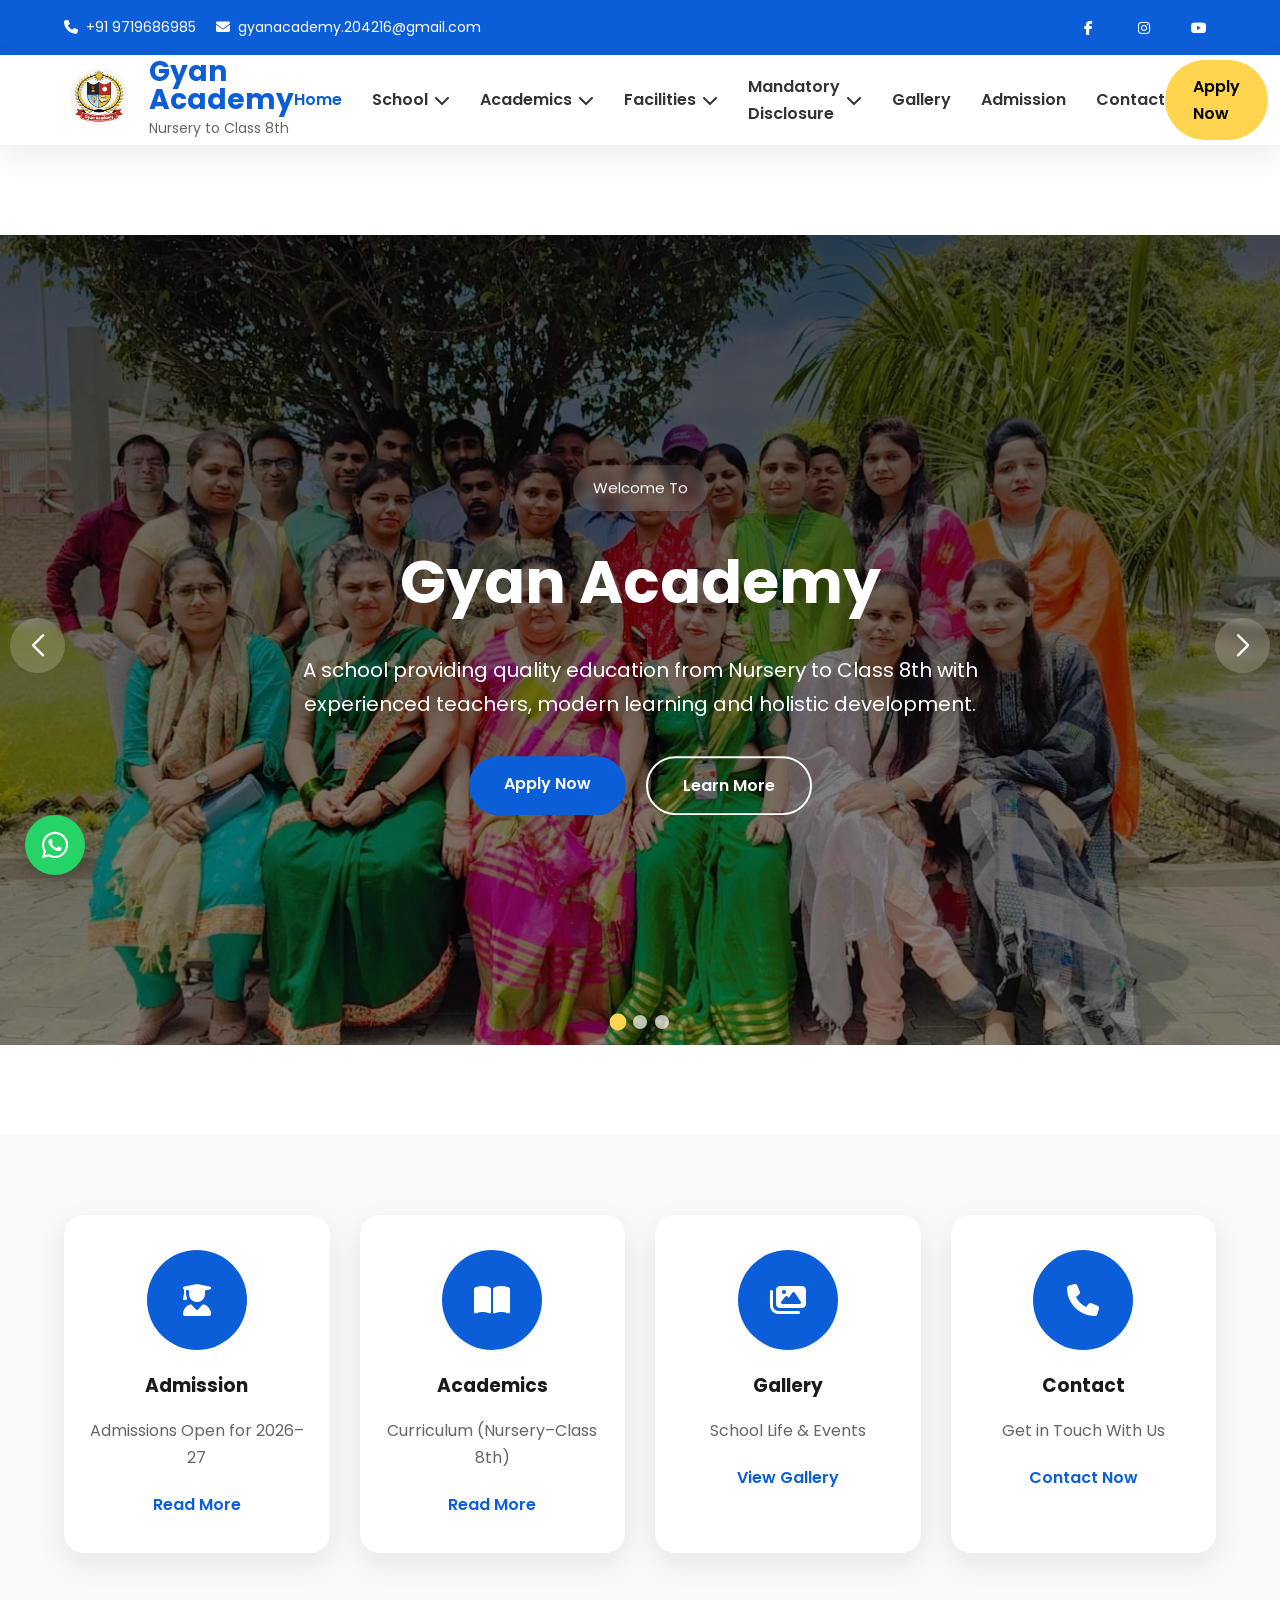
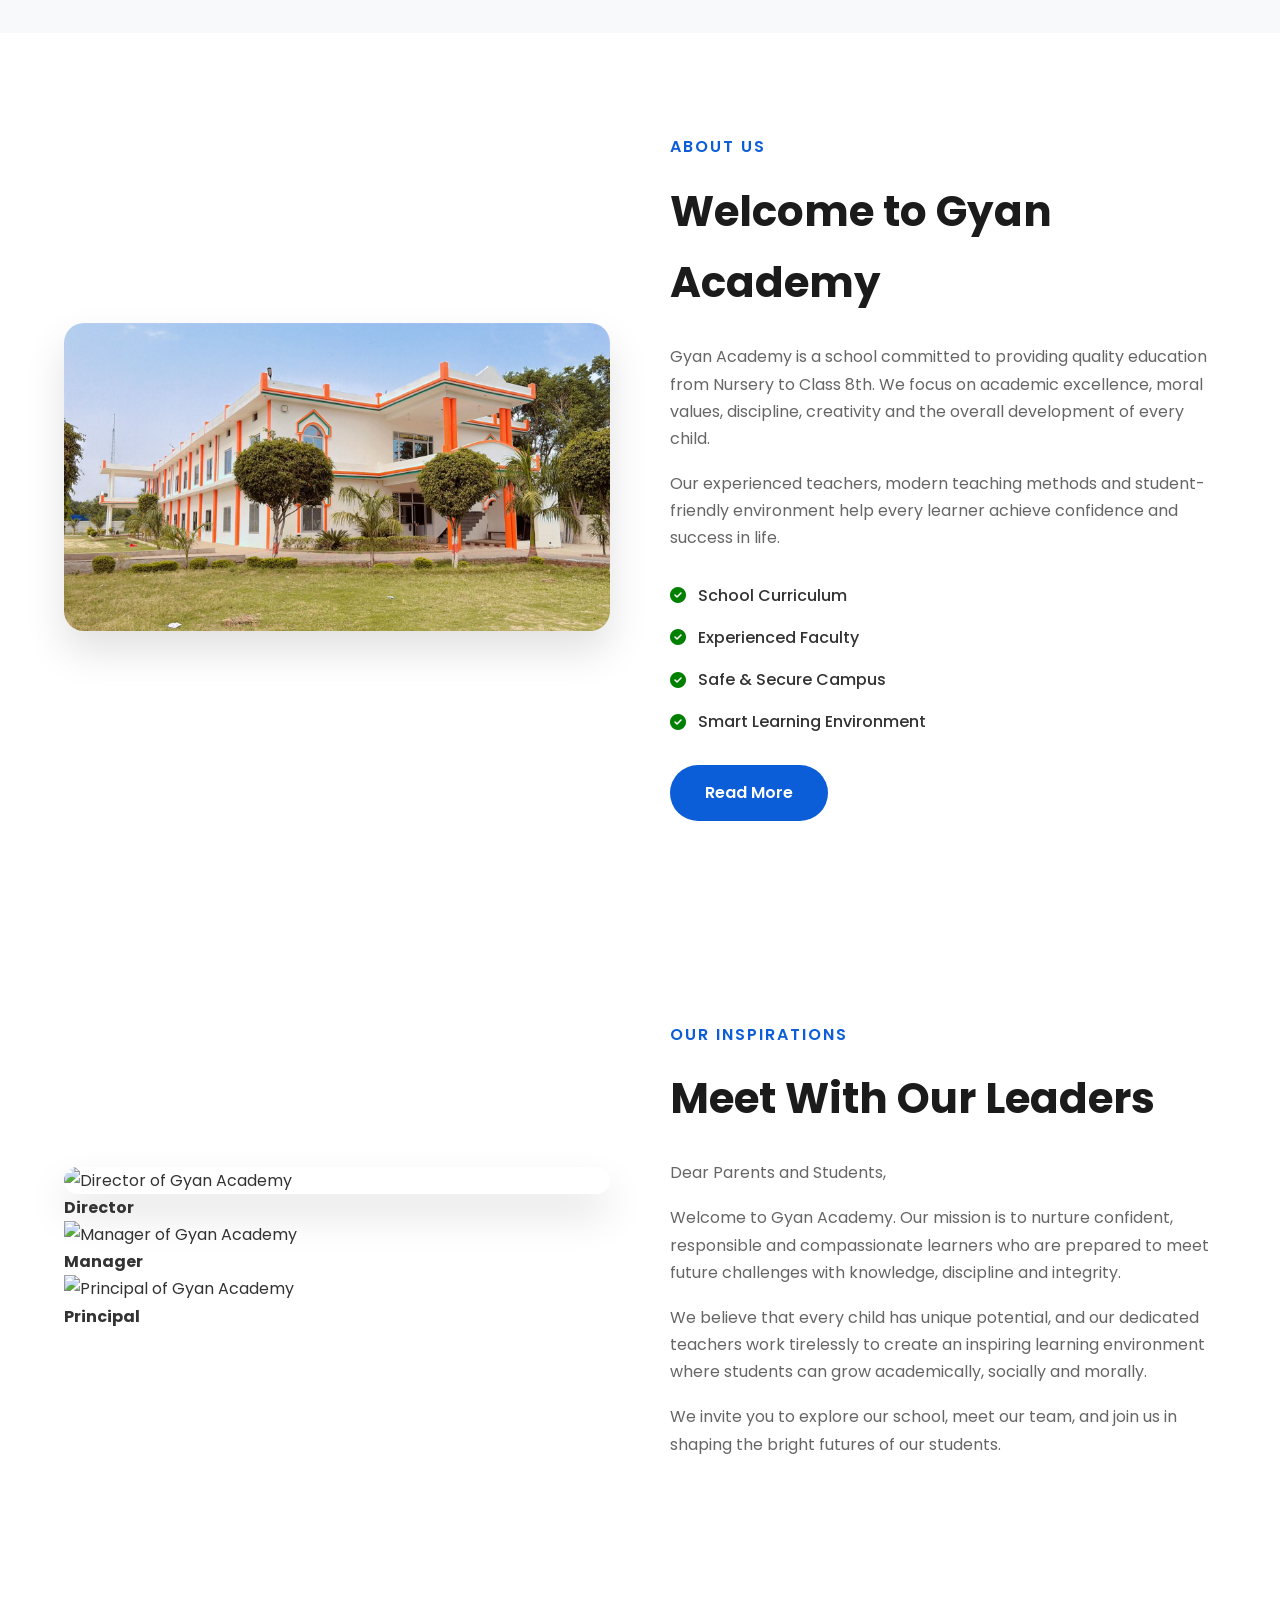
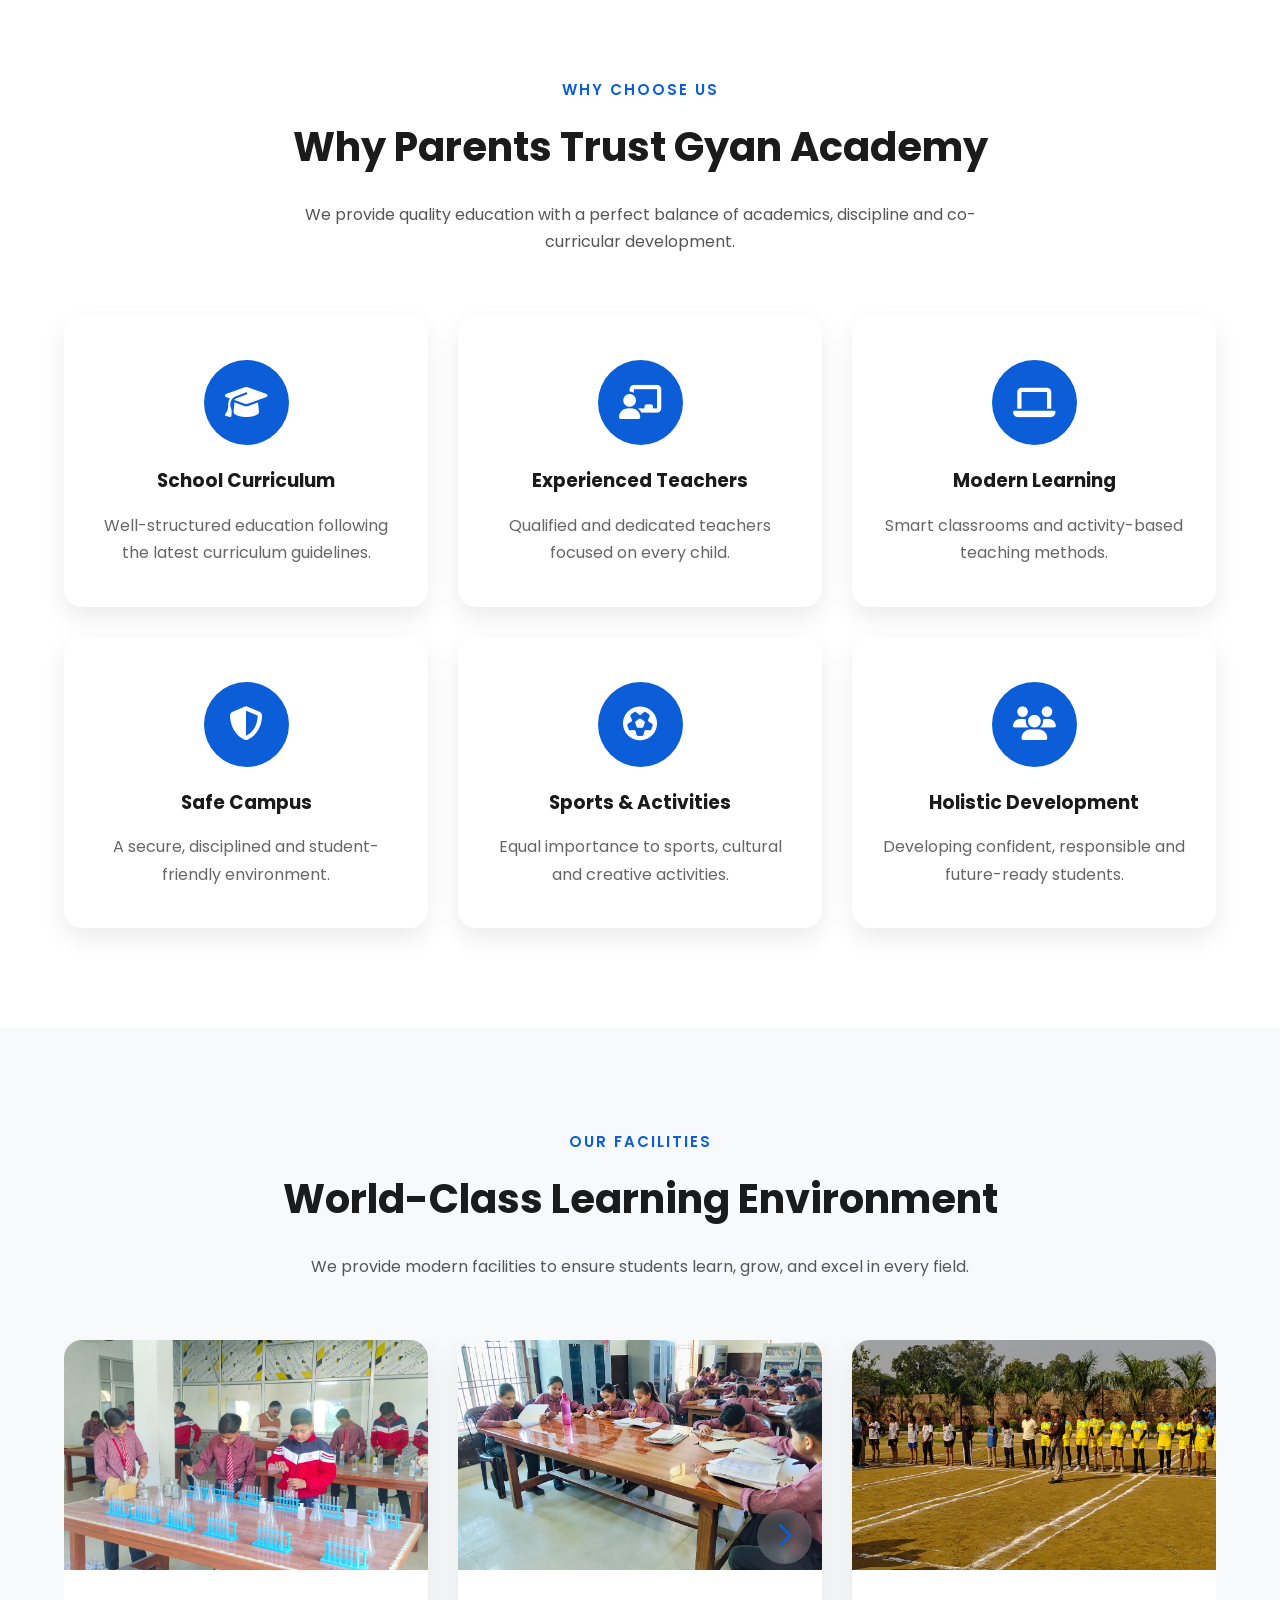
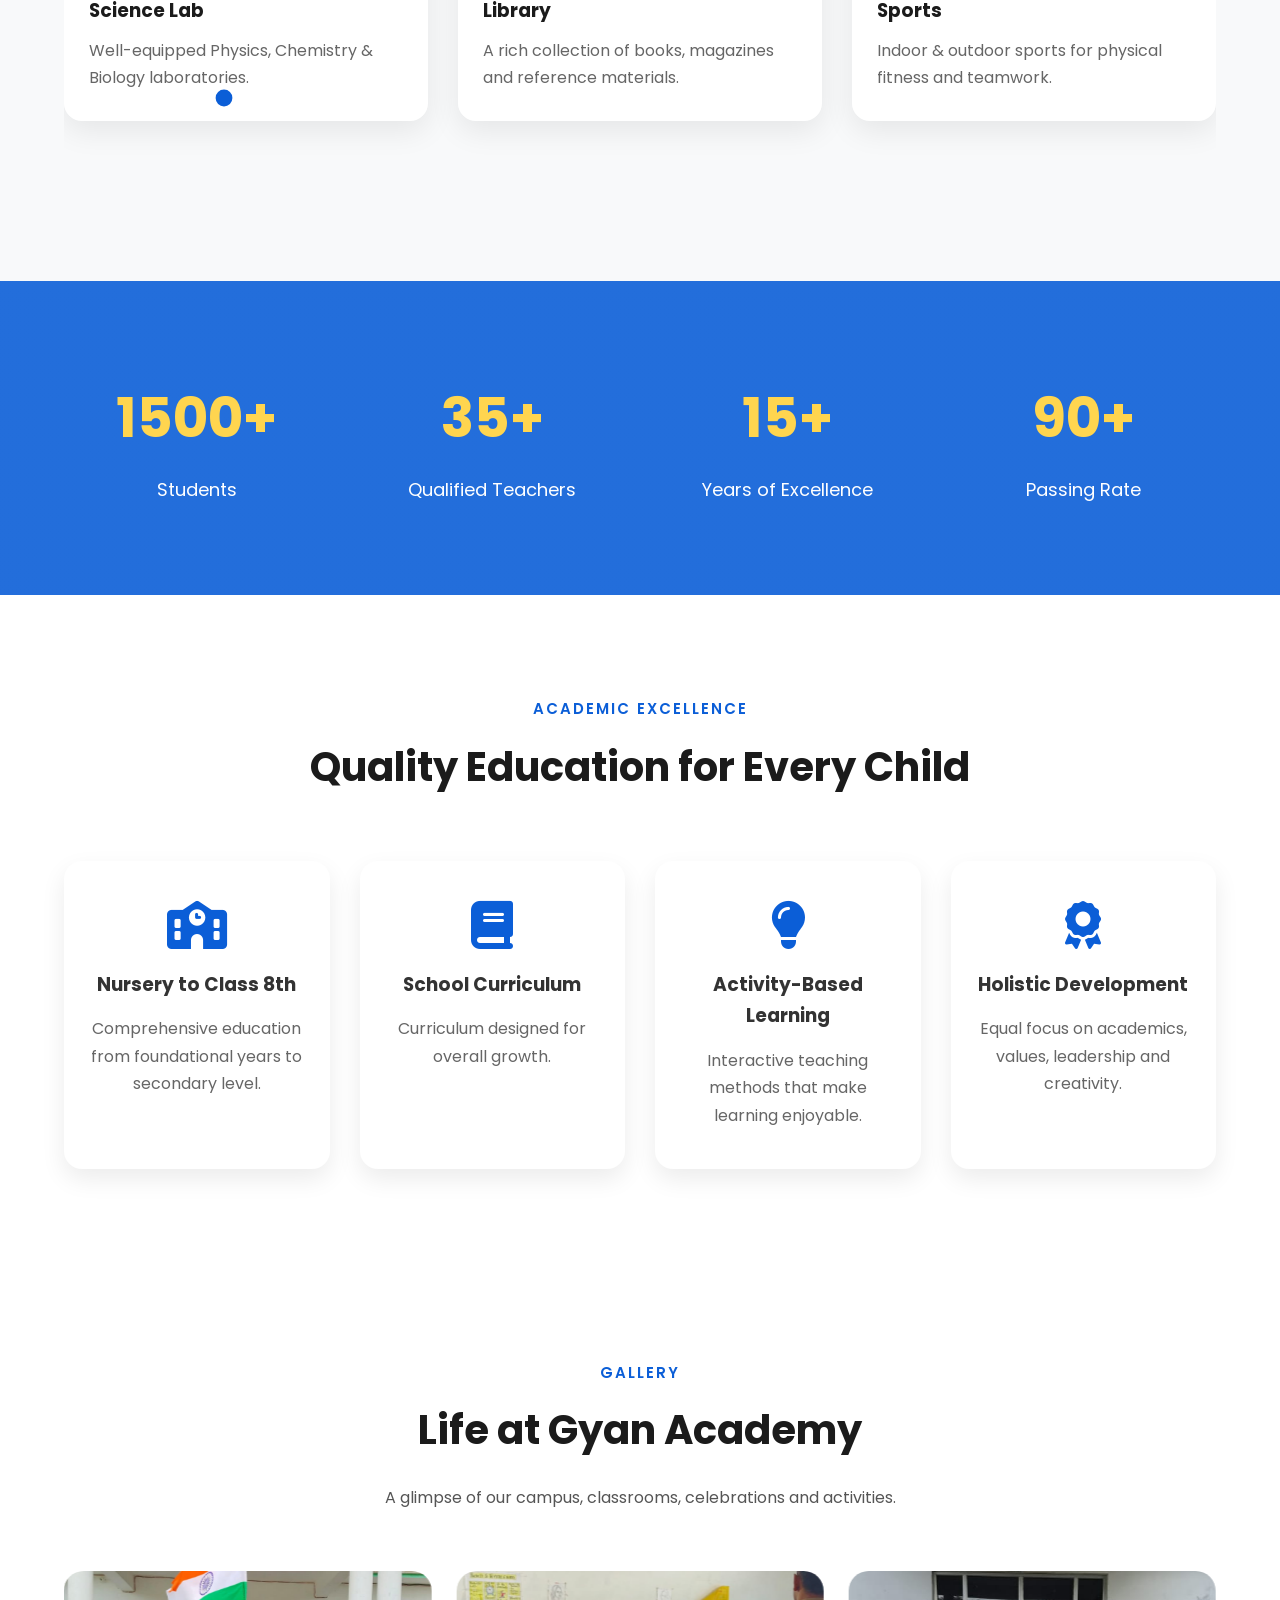
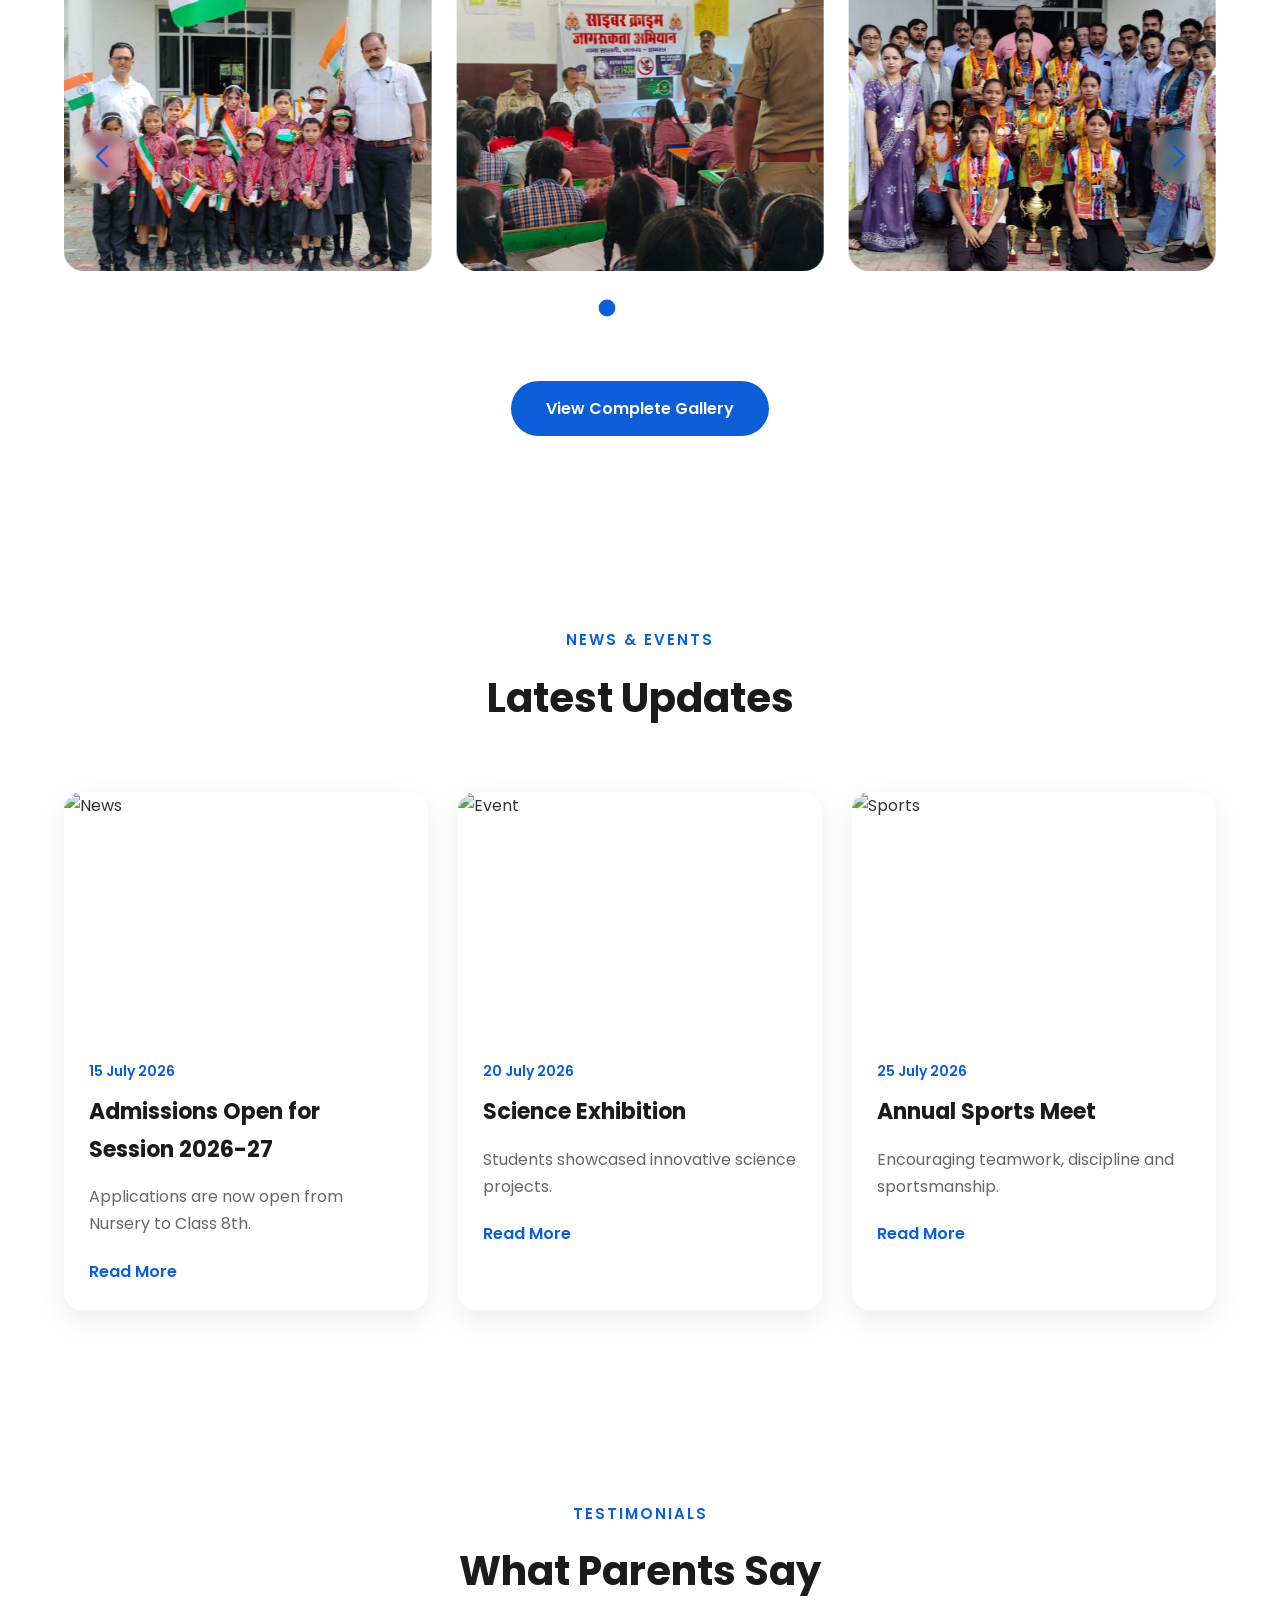
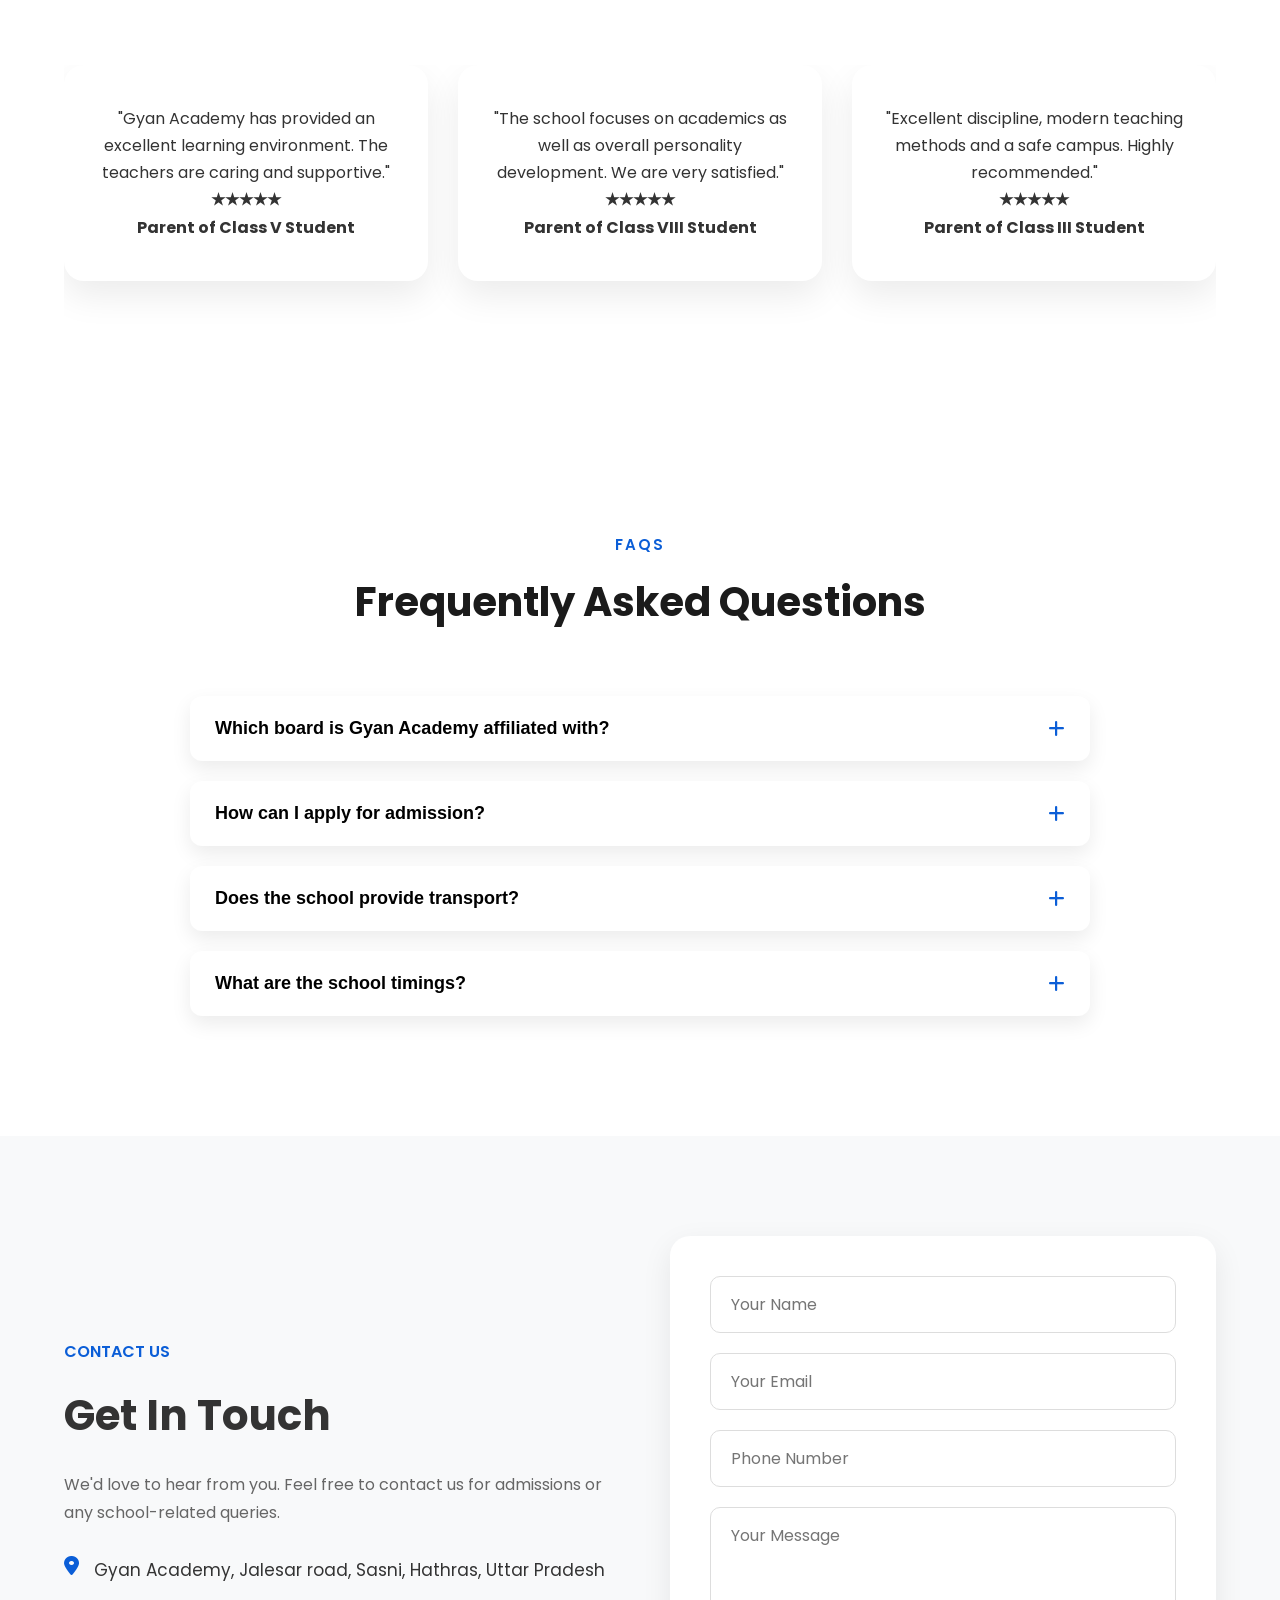
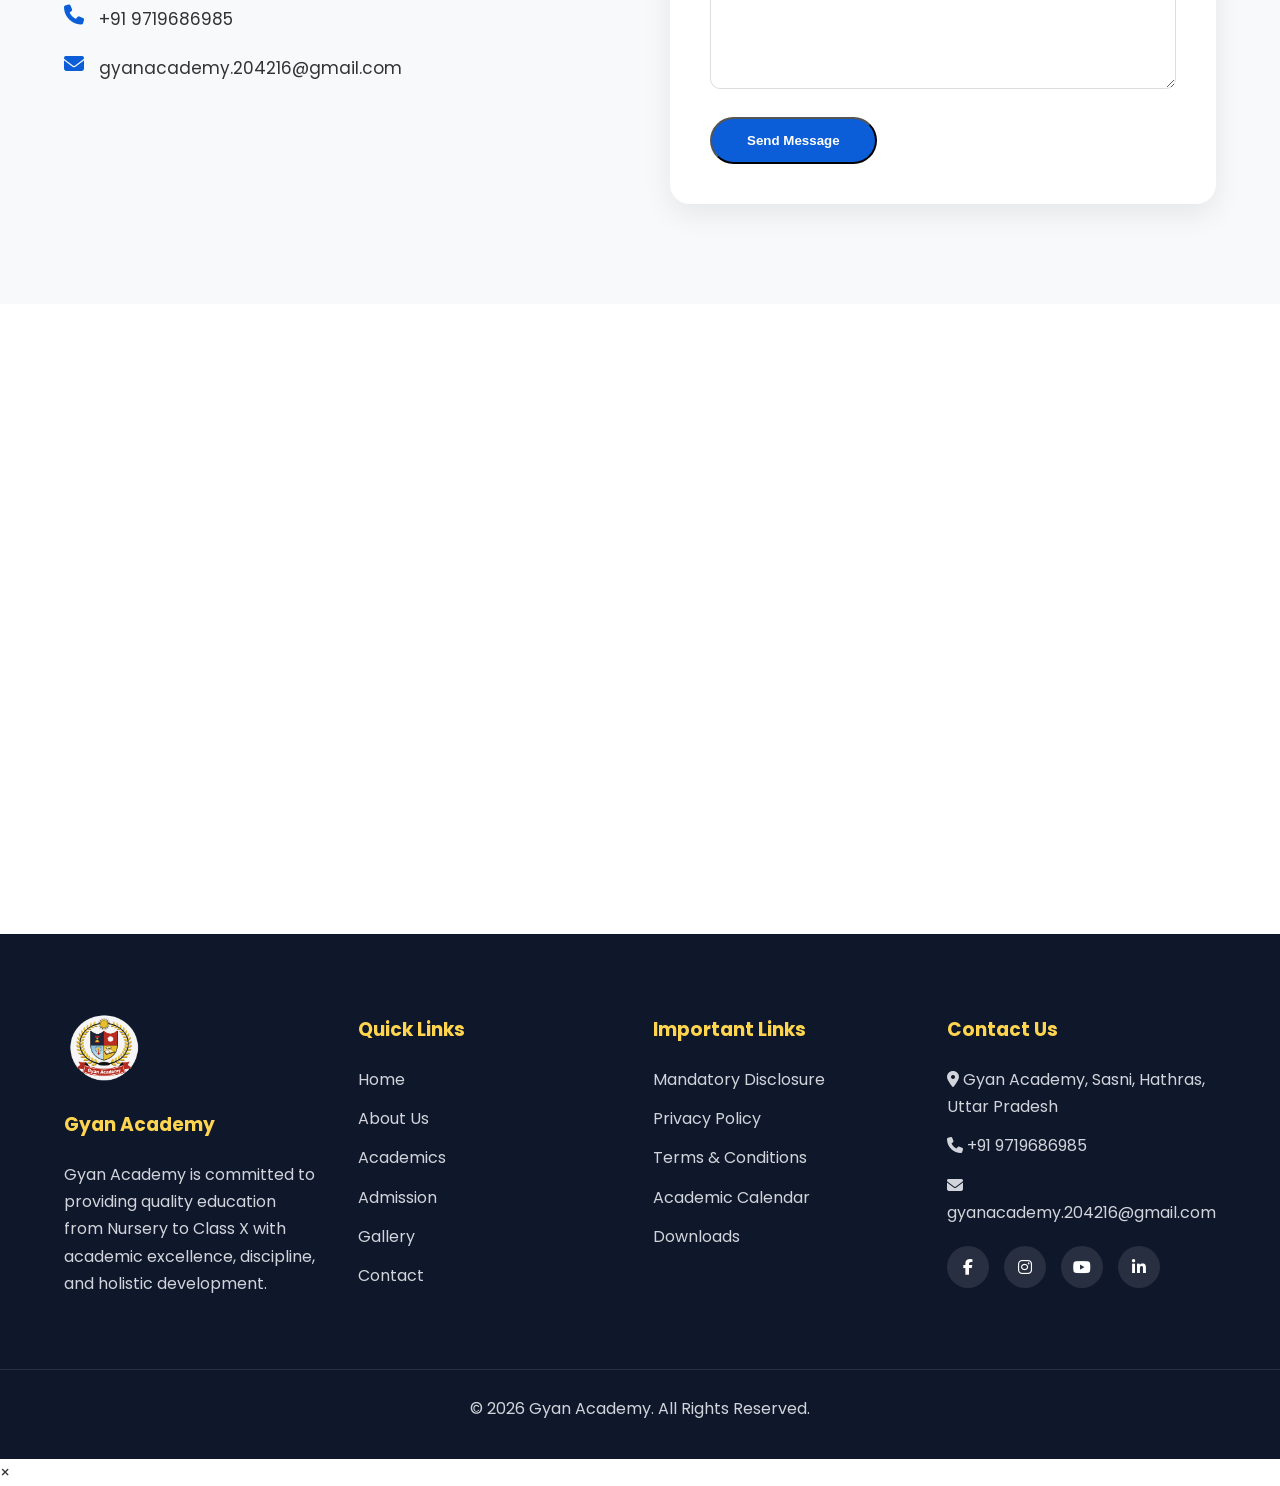
==== commit 21fbf831: "Add files via upload" ====
--- a/index.html
+++ b/index.html
@@ -43,9 +43,9 @@
                     +91 9719686985
                 </a>
 
-                <a href="mailto:info@gyanacademy.in">
+                <a href="mailto:gyanacademy.204216@gmail.com">
                     <i class="fa-solid fa-envelope"></i>
-                    info@gyanacademy.in
+                    gyanacademy.204216@gmail.com
                 </a>
 
             </div>
@@ -1314,7 +1314,7 @@
 
                     <li>
                         <i class="fa-solid fa-envelope"></i>
-                        info@gyanacademy.in
+                        gyanacademy.204216@gmail.com
                     </li>
 
                 </ul>
@@ -1446,7 +1446,7 @@
 
                     <p>
                         <i class="fa-solid fa-envelope"></i>
-                        info@gyanacademy.in
+                        gyanacademy.204216@gmail.com
                     </p>
 
                     <div class="social-icons">
@@ -1524,8 +1524,6 @@
                     <option>VI</option>
                     <option>VII</option>
                     <option>VIII</option>
-                    <option>IX</option>
-                    <option>X</option>
 
                 </select>
 
